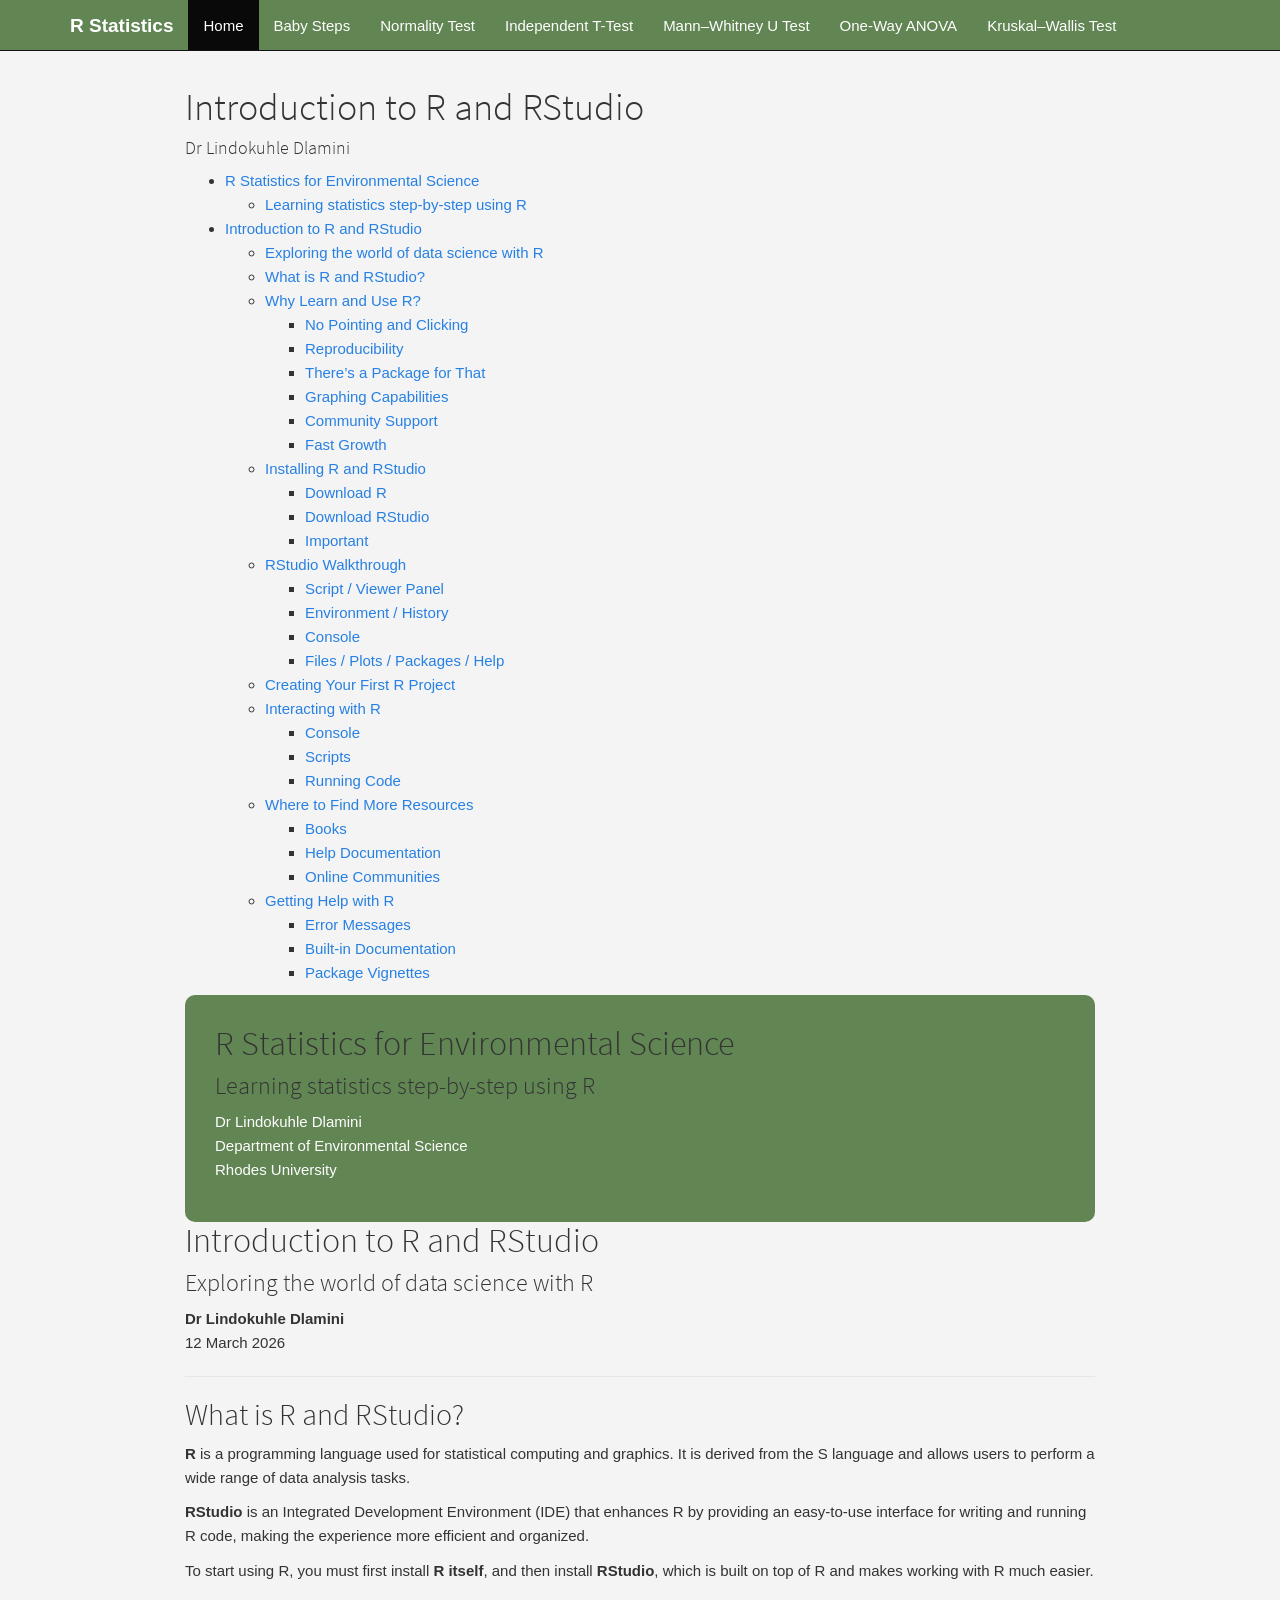
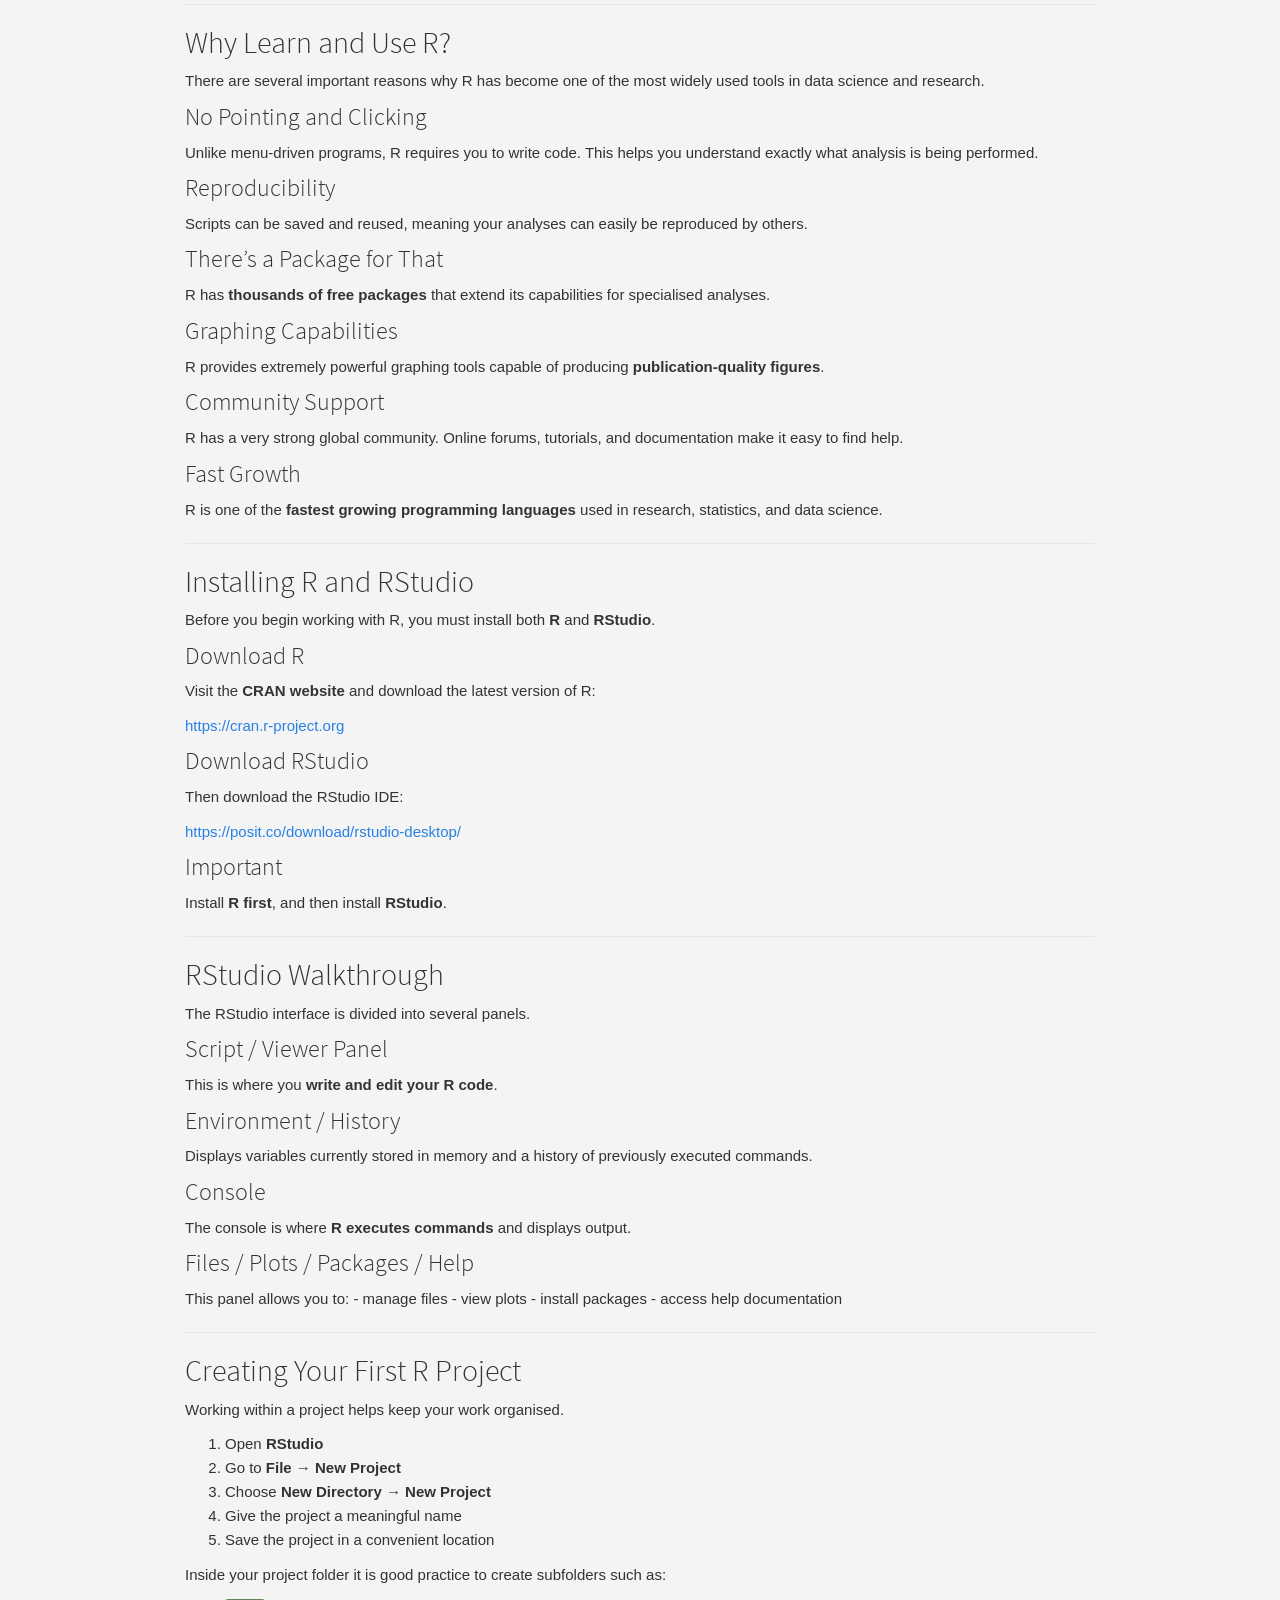
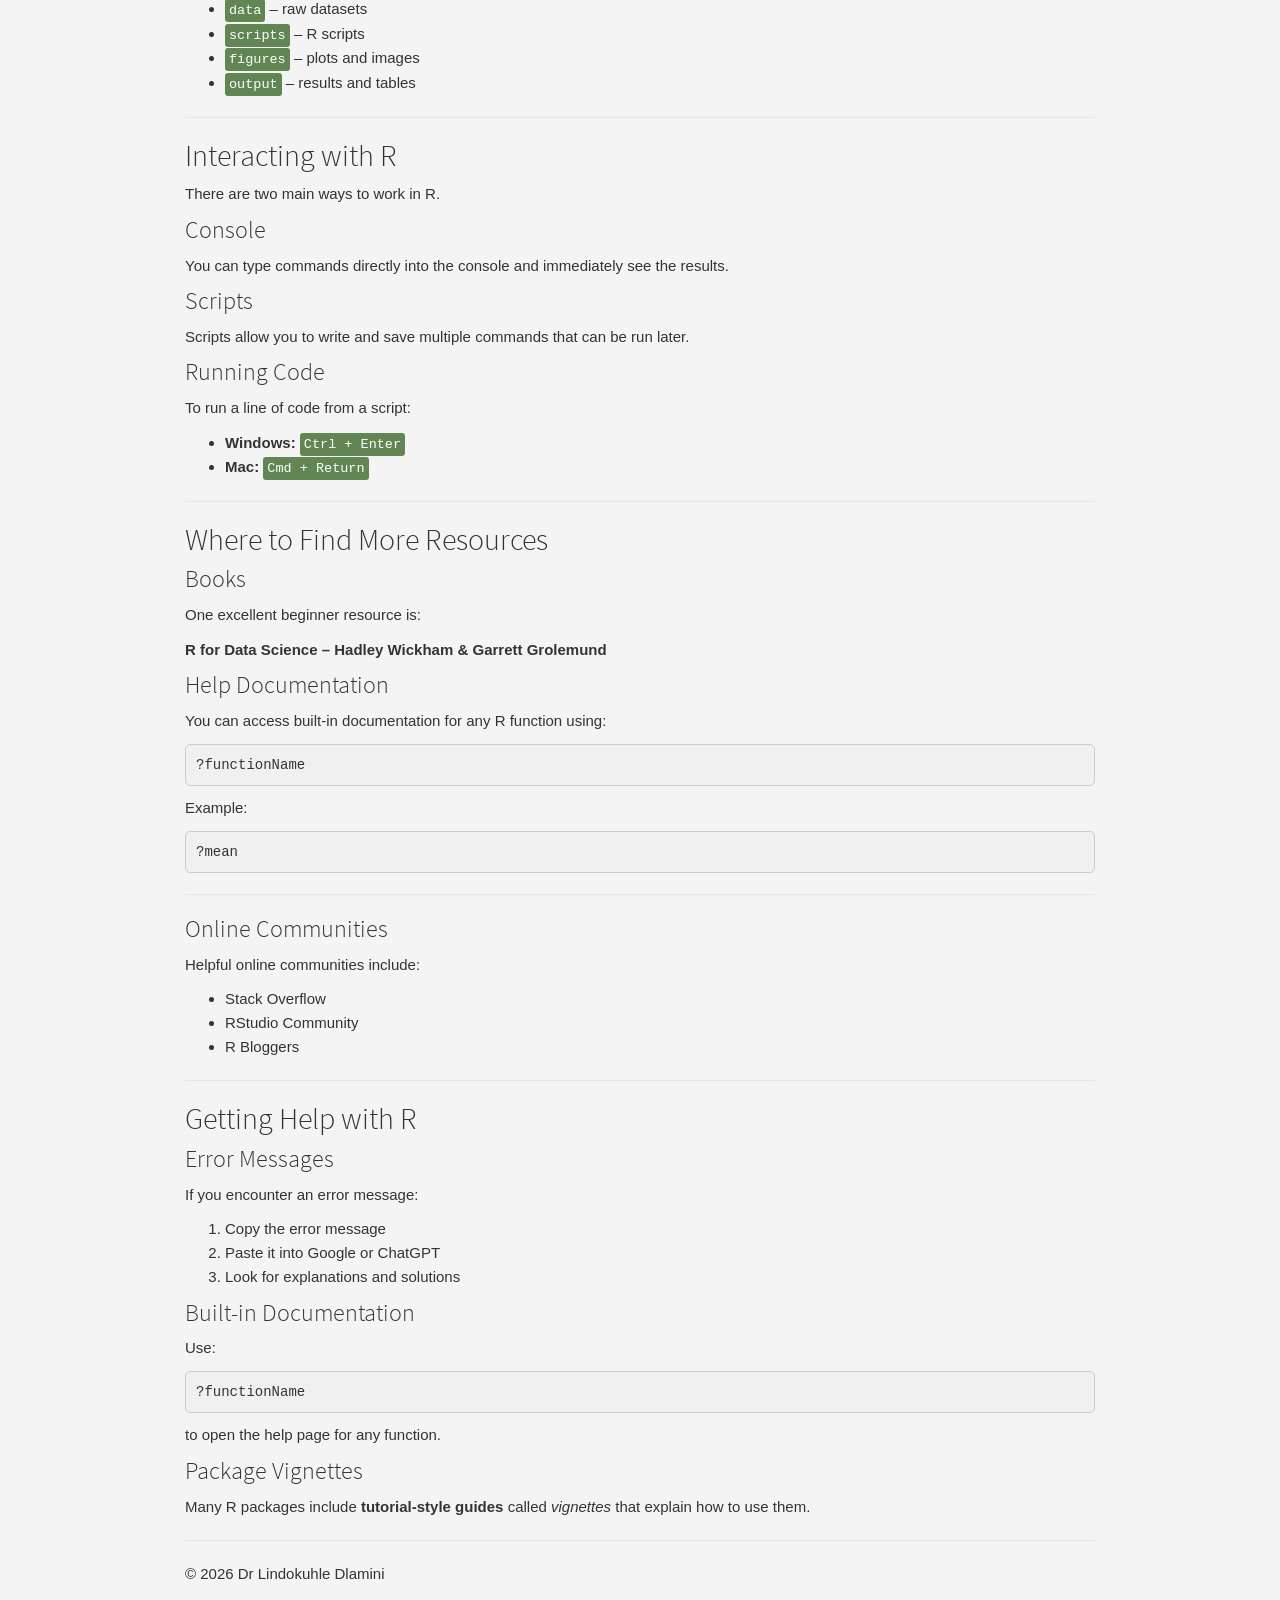
==== docs/index.html @ 1fba5ac8 "Initial website upload" ====
<!DOCTYPE html>

<html>

<head>

<meta charset="utf-8" />
<meta name="generator" content="pandoc" />
<meta http-equiv="X-UA-Compatible" content="IE=EDGE" />


<meta name="author" content="Dr Lindokuhle Dlamini" />


<title>Introduction to R and RStudio</title>

<script src="site_libs/header-attrs-2.29/header-attrs.js"></script>
<script src="site_libs/jquery-3.6.0/jquery-3.6.0.min.js"></script>
<meta name="viewport" content="width=device-width, initial-scale=1" />
<link href="site_libs/bootstrap-3.3.5/css/cosmo.min.css" rel="stylesheet" />
<script src="site_libs/bootstrap-3.3.5/js/bootstrap.min.js"></script>
<script src="site_libs/bootstrap-3.3.5/shim/html5shiv.min.js"></script>
<script src="site_libs/bootstrap-3.3.5/shim/respond.min.js"></script>
<style>h1 {font-size: 34px;}
       h1.title {font-size: 38px;}
       h2 {font-size: 30px;}
       h3 {font-size: 24px;}
       h4 {font-size: 18px;}
       h5 {font-size: 16px;}
       h6 {font-size: 12px;}
       code {color: inherit; background-color: rgba(0, 0, 0, 0.04);}
       pre:not([class]) { background-color: white }</style>
<script src="site_libs/navigation-1.1/tabsets.js"></script>
<link href="site_libs/highlightjs-9.12.0/default.css" rel="stylesheet" />
<script src="site_libs/highlightjs-9.12.0/highlight.js"></script>

<style type="text/css">
  code{white-space: pre-wrap;}
  span.smallcaps{font-variant: small-caps;}
  span.underline{text-decoration: underline;}
  div.column{display: inline-block; vertical-align: top; width: 50%;}
  div.hanging-indent{margin-left: 1.5em; text-indent: -1.5em;}
  ul.task-list{list-style: none;}
    </style>

<style type="text/css">code{white-space: pre;}</style>
<script type="text/javascript">
if (window.hljs) {
  hljs.configure({languages: []});
  hljs.initHighlightingOnLoad();
  if (document.readyState && document.readyState === "complete") {
    window.setTimeout(function() { hljs.initHighlighting(); }, 0);
  }
}
</script>






<link rel="stylesheet" href="style.css" type="text/css" />



<style type = "text/css">
.main-container {
  max-width: 940px;
  margin-left: auto;
  margin-right: auto;
}
img {
  max-width:100%;
}
.tabbed-pane {
  padding-top: 12px;
}
.html-widget {
  margin-bottom: 20px;
}
button.code-folding-btn:focus {
  outline: none;
}
summary {
  display: list-item;
}
details > summary > p:only-child {
  display: inline;
}
pre code {
  padding: 0;
}
</style>


<style type="text/css">
.dropdown-submenu {
  position: relative;
}
.dropdown-submenu>.dropdown-menu {
  top: 0;
  left: 100%;
  margin-top: -6px;
  margin-left: -1px;
  border-radius: 0 6px 6px 6px;
}
.dropdown-submenu:hover>.dropdown-menu {
  display: block;
}
.dropdown-submenu>a:after {
  display: block;
  content: " ";
  float: right;
  width: 0;
  height: 0;
  border-color: transparent;
  border-style: solid;
  border-width: 5px 0 5px 5px;
  border-left-color: #cccccc;
  margin-top: 5px;
  margin-right: -10px;
}
.dropdown-submenu:hover>a:after {
  border-left-color: #adb5bd;
}
.dropdown-submenu.pull-left {
  float: none;
}
.dropdown-submenu.pull-left>.dropdown-menu {
  left: -100%;
  margin-left: 10px;
  border-radius: 6px 0 6px 6px;
}
</style>

<script type="text/javascript">
// manage active state of menu based on current page
$(document).ready(function () {
  // active menu anchor
  href = window.location.pathname
  href = href.substr(href.lastIndexOf('/') + 1)
  if (href === "")
    href = "index.html";
  var menuAnchor = $('a[href="' + href + '"]');

  // mark the anchor link active (and if it's in a dropdown, also mark that active)
  var dropdown = menuAnchor.closest('li.dropdown');
  if (window.bootstrap) { // Bootstrap 4+
    menuAnchor.addClass('active');
    dropdown.find('> .dropdown-toggle').addClass('active');
  } else { // Bootstrap 3
    menuAnchor.parent().addClass('active');
    dropdown.addClass('active');
  }

  // Navbar adjustments
  var navHeight = $(".navbar").first().height() + 15;
  var style = document.createElement('style');
  var pt = "padding-top: " + navHeight + "px; ";
  var mt = "margin-top: -" + navHeight + "px; ";
  var css = "";
  // offset scroll position for anchor links (for fixed navbar)
  for (var i = 1; i <= 6; i++) {
    css += ".section h" + i + "{ " + pt + mt + "}\n";
  }
  style.innerHTML = "body {" + pt + "padding-bottom: 40px; }\n" + css;
  document.head.appendChild(style);
});
</script>

<!-- tabsets -->

<style type="text/css">
.tabset-dropdown > .nav-tabs {
  display: inline-table;
  max-height: 500px;
  min-height: 44px;
  overflow-y: auto;
  border: 1px solid #ddd;
  border-radius: 4px;
}

.tabset-dropdown > .nav-tabs > li.active:before, .tabset-dropdown > .nav-tabs.nav-tabs-open:before {
  content: "\e259";
  font-family: 'Glyphicons Halflings';
  display: inline-block;
  padding: 10px;
  border-right: 1px solid #ddd;
}

.tabset-dropdown > .nav-tabs.nav-tabs-open > li.active:before {
  content: "\e258";
  font-family: 'Glyphicons Halflings';
  border: none;
}

.tabset-dropdown > .nav-tabs > li.active {
  display: block;
}

.tabset-dropdown > .nav-tabs > li > a,
.tabset-dropdown > .nav-tabs > li > a:focus,
.tabset-dropdown > .nav-tabs > li > a:hover {
  border: none;
  display: inline-block;
  border-radius: 4px;
  background-color: transparent;
}

.tabset-dropdown > .nav-tabs.nav-tabs-open > li {
  display: block;
  float: none;
}

.tabset-dropdown > .nav-tabs > li {
  display: none;
}
</style>

<!-- code folding -->




</head>

<body>


<div class="container-fluid main-container">




<div class="navbar navbar-default  navbar-fixed-top" role="navigation">
  <div class="container">
    <div class="navbar-header">
      <button type="button" class="navbar-toggle collapsed" data-toggle="collapse" data-bs-toggle="collapse" data-target="#navbar" data-bs-target="#navbar">
        <span class="icon-bar"></span>
        <span class="icon-bar"></span>
        <span class="icon-bar"></span>
      </button>
      <a class="navbar-brand" href="index.html">R Statistics</a>
    </div>
    <div id="navbar" class="navbar-collapse collapse">
      <ul class="nav navbar-nav">
        <li>
  <a href="index.html">Home</a>
</li>
<li>
  <a href="baby-steps.html">Baby Steps</a>
</li>
<li>
  <a href="normality-test.html">Normality Test</a>
</li>
<li>
  <a href="independent-t-test.html">Independent T-Test</a>
</li>
<li>
  <a href="mann-whitney-u-test.html">Mann–Whitney U Test</a>
</li>
<li>
  <a href="one-way-anova.html">One-Way ANOVA</a>
</li>
<li>
  <a href="kruskal-wallis.html">Kruskal–Wallis Test</a>
</li>
      </ul>
      <ul class="nav navbar-nav navbar-right">
        
      </ul>
    </div><!--/.nav-collapse -->
  </div><!--/.container -->
</div><!--/.navbar -->

<div id="header">



<h1 class="title toc-ignore">Introduction to R and RStudio</h1>
<h4 class="author">Dr Lindokuhle Dlamini</h4>

</div>

<div id="TOC">
<ul>
<li><a href="#r-statistics-for-environmental-science"
id="toc-r-statistics-for-environmental-science">R Statistics for
Environmental Science</a>
<ul>
<li><a href="#learning-statistics-step-by-step-using-r"
id="toc-learning-statistics-step-by-step-using-r">Learning statistics
step-by-step using R</a></li>
</ul></li>
<li><a href="#introduction-to-r-and-rstudio"
id="toc-introduction-to-r-and-rstudio">Introduction to R and RStudio</a>
<ul>
<li><a href="#exploring-the-world-of-data-science-with-r"
id="toc-exploring-the-world-of-data-science-with-r">Exploring the world
of data science with R</a></li>
<li><a href="#what-is-r-and-rstudio" id="toc-what-is-r-and-rstudio">What
is R and RStudio?</a></li>
<li><a href="#why-learn-and-use-r" id="toc-why-learn-and-use-r">Why
Learn and Use R?</a>
<ul>
<li><a href="#no-pointing-and-clicking"
id="toc-no-pointing-and-clicking">No Pointing and Clicking</a></li>
<li><a href="#reproducibility"
id="toc-reproducibility">Reproducibility</a></li>
<li><a href="#theres-a-package-for-that"
id="toc-theres-a-package-for-that">There’s a Package for That</a></li>
<li><a href="#graphing-capabilities"
id="toc-graphing-capabilities">Graphing Capabilities</a></li>
<li><a href="#community-support" id="toc-community-support">Community
Support</a></li>
<li><a href="#fast-growth" id="toc-fast-growth">Fast Growth</a></li>
</ul></li>
<li><a href="#installing-r-and-rstudio"
id="toc-installing-r-and-rstudio">Installing R and RStudio</a>
<ul>
<li><a href="#download-r" id="toc-download-r">Download R</a></li>
<li><a href="#download-rstudio" id="toc-download-rstudio">Download
RStudio</a></li>
<li><a href="#important" id="toc-important">Important</a></li>
</ul></li>
<li><a href="#rstudio-walkthrough" id="toc-rstudio-walkthrough">RStudio
Walkthrough</a>
<ul>
<li><a href="#script-viewer-panel" id="toc-script-viewer-panel">Script /
Viewer Panel</a></li>
<li><a href="#environment-history"
id="toc-environment-history">Environment / History</a></li>
<li><a href="#console" id="toc-console">Console</a></li>
<li><a href="#files-plots-packages-help"
id="toc-files-plots-packages-help">Files / Plots / Packages /
Help</a></li>
</ul></li>
<li><a href="#creating-your-first-r-project"
id="toc-creating-your-first-r-project">Creating Your First R
Project</a></li>
<li><a href="#interacting-with-r"
id="toc-interacting-with-r">Interacting with R</a>
<ul>
<li><a href="#console-1" id="toc-console-1">Console</a></li>
<li><a href="#scripts" id="toc-scripts">Scripts</a></li>
<li><a href="#running-code" id="toc-running-code">Running Code</a></li>
</ul></li>
<li><a href="#where-to-find-more-resources"
id="toc-where-to-find-more-resources">Where to Find More Resources</a>
<ul>
<li><a href="#books" id="toc-books">Books</a></li>
<li><a href="#help-documentation" id="toc-help-documentation">Help
Documentation</a></li>
<li><a href="#online-communities" id="toc-online-communities">Online
Communities</a></li>
</ul></li>
<li><a href="#getting-help-with-r" id="toc-getting-help-with-r">Getting
Help with R</a>
<ul>
<li><a href="#error-messages" id="toc-error-messages">Error
Messages</a></li>
<li><a href="#built-in-documentation"
id="toc-built-in-documentation">Built-in Documentation</a></li>
<li><a href="#package-vignettes" id="toc-package-vignettes">Package
Vignettes</a></li>
</ul></li>
</ul></li>
</ul>
</div>

<div id="r-statistics-for-environmental-science" class="section level1"
style="background-color:#628554;padding:30px;border-radius:10px;color:white">
<h1>R Statistics for Environmental Science</h1>
<div id="learning-statistics-step-by-step-using-r"
class="section level3">
<h3>Learning statistics step-by-step using R</h3>
<p>Dr Lindokuhle Dlamini<br />
Department of Environmental Science<br />
Rhodes University</p>
</div>
</div>
<div id="introduction-to-r-and-rstudio" class="section level1">
<h1>Introduction to R and RStudio</h1>
<div id="exploring-the-world-of-data-science-with-r"
class="section level3">
<h3>Exploring the world of data science with R</h3>
<p><strong>Dr Lindokuhle Dlamini</strong><br />
12 March 2026</p>
<hr />
</div>
<div id="what-is-r-and-rstudio" class="section level2">
<h2>What is R and RStudio?</h2>
<p><strong>R</strong> is a programming language used for statistical
computing and graphics. It is derived from the S language and allows
users to perform a wide range of data analysis tasks.</p>
<p><strong>RStudio</strong> is an Integrated Development Environment
(IDE) that enhances R by providing an easy-to-use interface for writing
and running R code, making the experience more efficient and
organized.</p>
<p>To start using R, you must first install <strong>R itself</strong>,
and then install <strong>RStudio</strong>, which is built on top of R
and makes working with R much easier.</p>
<hr />
</div>
<div id="why-learn-and-use-r" class="section level2">
<h2>Why Learn and Use R?</h2>
<p>There are several important reasons why R has become one of the most
widely used tools in data science and research.</p>
<div id="no-pointing-and-clicking" class="section level3">
<h3>No Pointing and Clicking</h3>
<p>Unlike menu-driven programs, R requires you to write code. This helps
you understand exactly what analysis is being performed.</p>
</div>
<div id="reproducibility" class="section level3">
<h3>Reproducibility</h3>
<p>Scripts can be saved and reused, meaning your analyses can easily be
reproduced by others.</p>
</div>
<div id="theres-a-package-for-that" class="section level3">
<h3>There’s a Package for That</h3>
<p>R has <strong>thousands of free packages</strong> that extend its
capabilities for specialised analyses.</p>
</div>
<div id="graphing-capabilities" class="section level3">
<h3>Graphing Capabilities</h3>
<p>R provides extremely powerful graphing tools capable of producing
<strong>publication-quality figures</strong>.</p>
</div>
<div id="community-support" class="section level3">
<h3>Community Support</h3>
<p>R has a very strong global community. Online forums, tutorials, and
documentation make it easy to find help.</p>
</div>
<div id="fast-growth" class="section level3">
<h3>Fast Growth</h3>
<p>R is one of the <strong>fastest growing programming
languages</strong> used in research, statistics, and data science.</p>
<hr />
</div>
</div>
<div id="installing-r-and-rstudio" class="section level2">
<h2>Installing R and RStudio</h2>
<p>Before you begin working with R, you must install both
<strong>R</strong> and <strong>RStudio</strong>.</p>
<div id="download-r" class="section level3">
<h3>Download R</h3>
<p>Visit the <strong>CRAN website</strong> and download the latest
version of R:</p>
<p><a href="https://cran.r-project.org"
class="uri">https://cran.r-project.org</a></p>
</div>
<div id="download-rstudio" class="section level3">
<h3>Download RStudio</h3>
<p>Then download the RStudio IDE:</p>
<p><a href="https://posit.co/download/rstudio-desktop/"
class="uri">https://posit.co/download/rstudio-desktop/</a></p>
</div>
<div id="important" class="section level3">
<h3>Important</h3>
<p>Install <strong>R first</strong>, and then install
<strong>RStudio</strong>.</p>
<hr />
</div>
</div>
<div id="rstudio-walkthrough" class="section level2">
<h2>RStudio Walkthrough</h2>
<p>The RStudio interface is divided into several panels.</p>
<div id="script-viewer-panel" class="section level3">
<h3>Script / Viewer Panel</h3>
<p>This is where you <strong>write and edit your R code</strong>.</p>
</div>
<div id="environment-history" class="section level3">
<h3>Environment / History</h3>
<p>Displays variables currently stored in memory and a history of
previously executed commands.</p>
</div>
<div id="console" class="section level3">
<h3>Console</h3>
<p>The console is where <strong>R executes commands</strong> and
displays output.</p>
</div>
<div id="files-plots-packages-help" class="section level3">
<h3>Files / Plots / Packages / Help</h3>
<p>This panel allows you to: - manage files - view plots - install
packages - access help documentation</p>
<hr />
</div>
</div>
<div id="creating-your-first-r-project" class="section level2">
<h2>Creating Your First R Project</h2>
<p>Working within a project helps keep your work organised.</p>
<ol style="list-style-type: decimal">
<li>Open <strong>RStudio</strong></li>
<li>Go to <strong>File → New Project</strong></li>
<li>Choose <strong>New Directory → New Project</strong></li>
<li>Give the project a meaningful name</li>
<li>Save the project in a convenient location</li>
</ol>
<p>Inside your project folder it is good practice to create subfolders
such as:</p>
<ul>
<li><code>data</code> – raw datasets</li>
<li><code>scripts</code> – R scripts</li>
<li><code>figures</code> – plots and images</li>
<li><code>output</code> – results and tables</li>
</ul>
<hr />
</div>
<div id="interacting-with-r" class="section level2">
<h2>Interacting with R</h2>
<p>There are two main ways to work in R.</p>
<div id="console-1" class="section level3">
<h3>Console</h3>
<p>You can type commands directly into the console and immediately see
the results.</p>
</div>
<div id="scripts" class="section level3">
<h3>Scripts</h3>
<p>Scripts allow you to write and save multiple commands that can be run
later.</p>
</div>
<div id="running-code" class="section level3">
<h3>Running Code</h3>
<p>To run a line of code from a script:</p>
<ul>
<li><strong>Windows:</strong> <code>Ctrl + Enter</code></li>
<li><strong>Mac:</strong> <code>Cmd + Return</code></li>
</ul>
<hr />
</div>
</div>
<div id="where-to-find-more-resources" class="section level2">
<h2>Where to Find More Resources</h2>
<div id="books" class="section level3">
<h3>Books</h3>
<p>One excellent beginner resource is:</p>
<p><strong>R for Data Science – Hadley Wickham &amp; Garrett
Grolemund</strong></p>
</div>
<div id="help-documentation" class="section level3">
<h3>Help Documentation</h3>
<p>You can access built-in documentation for any R function using:</p>
<pre class="r"><code>?functionName</code></pre>
<p>Example:</p>
<pre class="r"><code>?mean</code></pre>
<hr />
</div>
<div id="online-communities" class="section level3">
<h3>Online Communities</h3>
<p>Helpful online communities include:</p>
<ul>
<li>Stack Overflow</li>
<li>RStudio Community</li>
<li>R Bloggers</li>
</ul>
<hr />
</div>
</div>
<div id="getting-help-with-r" class="section level2">
<h2>Getting Help with R</h2>
<div id="error-messages" class="section level3">
<h3>Error Messages</h3>
<p>If you encounter an error message:</p>
<ol style="list-style-type: decimal">
<li>Copy the error message</li>
<li>Paste it into Google or ChatGPT</li>
<li>Look for explanations and solutions</li>
</ol>
</div>
<div id="built-in-documentation" class="section level3">
<h3>Built-in Documentation</h3>
<p>Use:</p>
<pre class="r"><code>?functionName</code></pre>
<p>to open the help page for any function.</p>
</div>
<div id="package-vignettes" class="section level3">
<h3>Package Vignettes</h3>
<p>Many R packages include <strong>tutorial-style guides</strong> called
<em>vignettes</em> that explain how to use them.</p>
<hr />
<p>© 2026 Dr Lindokuhle Dlamini</p>
</div>
</div>
</div>




</div>

<script>

// add bootstrap table styles to pandoc tables
function bootstrapStylePandocTables() {
  $('tr.odd').parent('tbody').parent('table').addClass('table table-condensed');
}
$(document).ready(function () {
  bootstrapStylePandocTables();
});


</script>

<!-- tabsets -->

<script>
$(document).ready(function () {
  window.buildTabsets("TOC");
});

$(document).ready(function () {
  $('.tabset-dropdown > .nav-tabs > li').click(function () {
    $(this).parent().toggleClass('nav-tabs-open');
  });
});
</script>

<!-- code folding -->


<!-- dynamically load mathjax for compatibility with self-contained -->
<script>
  (function () {
    var script = document.createElement("script");
    script.type = "text/javascript";
    script.src  = "https://mathjax.rstudio.com/latest/MathJax.js?config=TeX-AMS-MML_HTMLorMML";
    document.getElementsByTagName("head")[0].appendChild(script);
  })();
</script>

</body>
</html>
---- docs/site_libs/bootstrap-3.3.5/css/cosmo.min.css ----
@font-face {
  font-family: 'Source Sans Pro';
  font-style: normal;
  font-weight: 300;
  src: url(fonts/SourceSansProLight.ttf) format('truetype');
}
@font-face {
  font-family: 'Source Sans Pro';
  font-style: normal;
  font-weight: 400;
  src: url(fonts/SourceSansPro.ttf) format('truetype');
}
@font-face {
  font-family: 'Source Sans Pro';
  font-style: normal;
  font-weight: 700;
  src: url(fonts/SourceSansProBold.ttf) format('truetype');
}

/*!
 * bootswatch v3.3.6
 * Homepage: http://bootswatch.com
 * Copyright 2012-2015 Thomas Park
 * Licensed under MIT
 * Based on Bootstrap
*//*!
 * Bootstrap v3.3.6 (http://getbootstrap.com)
 * Copyright 2011-2015 Twitter, Inc.
 * Licensed under MIT (https://github.com/twbs/bootstrap/blob/master/LICENSE)
 *//*! normalize.css v3.0.3 | MIT License | github.com/necolas/normalize.css */html{font-family:sans-serif;-ms-text-size-adjust:100%;-webkit-text-size-adjust:100%}body{margin:0}article,aside,details,figcaption,figure,footer,header,hgroup,main,menu,nav,section,summary{display:block}audio,canvas,progress,video{display:inline-block;vertical-align:baseline}audio:not([controls]){display:none;height:0}[hidden],template{display:none}a{background-color:transparent}a:active,a:hover{outline:0}abbr[title]{border-bottom:1px dotted}b,strong{font-weight:bold}dfn{font-style:italic}h1{font-size:2em;margin:0.67em 0}mark{background:#ff0;color:#000}small{font-size:80%}sub,sup{font-size:75%;line-height:0;position:relative;vertical-align:baseline}sup{top:-0.5em}sub{bottom:-0.25em}img{border:0}svg:not(:root){overflow:hidden}figure{margin:1em 40px}hr{-webkit-box-sizing:content-box;-moz-box-sizing:content-box;box-sizing:content-box;height:0}pre{overflow:auto}code,kbd,pre,samp{font-family:monospace, monospace;font-size:1em}button,input,optgroup,select,textarea{color:inherit;font:inherit;margin:0}button{overflow:visible}button,select{text-transform:none}button,html input[type="button"],input[type="reset"],input[type="submit"]{-webkit-appearance:button;cursor:pointer}button[disabled],html input[disabled]{cursor:default}button::-moz-focus-inner,input::-moz-focus-inner{border:0;padding:0}input{line-height:normal}input[type="checkbox"],input[type="radio"]{-webkit-box-sizing:border-box;-moz-box-sizing:border-box;box-sizing:border-box;padding:0}input[type="number"]::-webkit-inner-spin-button,input[type="number"]::-webkit-outer-spin-button{height:auto}input[type="search"]{-webkit-appearance:textfield;-webkit-box-sizing:content-box;-moz-box-sizing:content-box;box-sizing:content-box}input[type="search"]::-webkit-search-cancel-button,input[type="search"]::-webkit-search-decoration{-webkit-appearance:none}fieldset{border:1px solid #c0c0c0;margin:0 2px;padding:0.35em 0.625em 0.75em}legend{border:0;padding:0}textarea{overflow:auto}optgroup{font-weight:bold}table{border-collapse:collapse;border-spacing:0}td,th{padding:0}/*! Source: https://github.com/h5bp/html5-boilerplate/blob/master/src/css/main.css */@media print{*,*:before,*:after{background:transparent !important;color:#000 !important;-webkit-box-shadow:none !important;box-shadow:none !important;text-shadow:none !important}a,a:visited{text-decoration:underline}a[href]:after{content:" (" attr(href) ")"}abbr[title]:after{content:" (" attr(title) ")"}a[href^="#"]:after,a[href^="javascript:"]:after{content:""}pre,blockquote{border:1px solid #999;page-break-inside:avoid}thead{display:table-header-group}tr,img{page-break-inside:avoid}img{max-width:100% !important}p,h2,h3{orphans:3;widows:3}h2,h3{page-break-after:avoid}.navbar{display:none}.btn>.caret,.dropup>.btn>.caret{border-top-color:#000 !important}.label{border:1px solid #000}.table{border-collapse:collapse !important}.table td,.table th{background-color:#fff !important}.table-bordered th,.table-bordered td{border:1px solid #ddd !important}}@font-face{font-family:'Glyphicons Halflings';src:url('../fonts/glyphicons-halflings-regular.eot');src:url('../fonts/glyphicons-halflings-regular.eot?#iefix') format('embedded-opentype'),url('../fonts/glyphicons-halflings-regular.woff') format('woff'),url('../fonts/glyphicons-halflings-regular.ttf') format('truetype'),url('../fonts/glyphicons-halflings-regular.svg#glyphicons_halflingsregular') format('svg')}.glyphicon{position:relative;top:1px;display:inline-block;font-family:'Glyphicons Halflings';font-style:normal;font-weight:normal;line-height:1;-webkit-font-smoothing:antialiased;-moz-osx-font-smoothing:grayscale}.glyphicon-asterisk:before{content:"\002a"}.glyphicon-plus:before{content:"\002b"}.glyphicon-euro:before,.glyphicon-eur:before{content:"\20ac"}.glyphicon-minus:before{content:"\2212"}.glyphicon-cloud:before{content:"\2601"}.glyphicon-envelope:before{content:"\2709"}.glyphicon-pencil:before{content:"\270f"}.glyphicon-glass:before{content:"\e001"}.glyphicon-music:before{content:"\e002"}.glyphicon-search:before{content:"\e003"}.glyphicon-heart:before{content:"\e005"}.glyphicon-star:before{content:"\e006"}.glyphicon-star-empty:before{content:"\e007"}.glyphicon-user:before{content:"\e008"}.glyphicon-film:before{content:"\e009"}.glyphicon-th-large:before{content:"\e010"}.glyphicon-th:before{content:"\e011"}.glyphicon-th-list:before{content:"\e012"}.glyphicon-ok:before{content:"\e013"}.glyphicon-remove:before{content:"\e014"}.glyphicon-zoom-in:before{content:"\e015"}.glyphicon-zoom-out:before{content:"\e016"}.glyphicon-off:before{content:"\e017"}.glyphicon-signal:before{content:"\e018"}.glyphicon-cog:before{content:"\e019"}.glyphicon-trash:before{content:"\e020"}.glyphicon-home:before{content:"\e021"}.glyphicon-file:before{content:"\e022"}.glyphicon-time:before{content:"\e023"}.glyphicon-road:before{content:"\e024"}.glyphicon-download-alt:before{content:"\e025"}.glyphicon-download:before{content:"\e026"}.glyphicon-upload:before{content:"\e027"}.glyphicon-inbox:before{content:"\e028"}.glyphicon-play-circle:before{content:"\e029"}.glyphicon-repeat:before{content:"\e030"}.glyphicon-refresh:before{content:"\e031"}.glyphicon-list-alt:before{content:"\e032"}.glyphicon-lock:before{content:"\e033"}.glyphicon-flag:before{content:"\e034"}.glyphicon-headphones:before{content:"\e035"}.glyphicon-volume-off:before{content:"\e036"}.glyphicon-volume-down:before{content:"\e037"}.glyphicon-volume-up:before{content:"\e038"}.glyphicon-qrcode:before{content:"\e039"}.glyphicon-barcode:before{content:"\e040"}.glyphicon-tag:before{content:"\e041"}.glyphicon-tags:before{content:"\e042"}.glyphicon-book:before{content:"\e043"}.glyphicon-bookmark:before{content:"\e044"}.glyphicon-print:before{content:"\e045"}.glyphicon-camera:before{content:"\e046"}.glyphicon-font:before{content:"\e047"}.glyphicon-bold:before{content:"\e048"}.glyphicon-italic:before{content:"\e049"}.glyphicon-text-height:before{content:"\e050"}.glyphicon-text-width:before{content:"\e051"}.glyphicon-align-left:before{content:"\e052"}.glyphicon-align-center:before{content:"\e053"}.glyphicon-align-right:before{content:"\e054"}.glyphicon-align-justify:before{content:"\e055"}.glyphicon-list:before{content:"\e056"}.glyphicon-indent-left:before{content:"\e057"}.glyphicon-indent-right:before{content:"\e058"}.glyphicon-facetime-video:before{content:"\e059"}.glyphicon-picture:before{content:"\e060"}.glyphicon-map-marker:before{content:"\e062"}.glyphicon-adjust:before{content:"\e063"}.glyphicon-tint:before{content:"\e064"}.glyphicon-edit:before{content:"\e065"}.glyphicon-share:before{content:"\e066"}.glyphicon-check:before{content:"\e067"}.glyphicon-move:before{content:"\e068"}.glyphicon-step-backward:before{content:"\e069"}.glyphicon-fast-backward:before{content:"\e070"}.glyphicon-backward:before{content:"\e071"}.glyphicon-play:before{content:"\e072"}.glyphicon-pause:before{content:"\e073"}.glyphicon-stop:before{content:"\e074"}.glyphicon-forward:before{content:"\e075"}.glyphicon-fast-forward:before{content:"\e076"}.glyphicon-step-forward:before{content:"\e077"}.glyphicon-eject:before{content:"\e078"}.glyphicon-chevron-left:before{content:"\e079"}.glyphicon-chevron-right:before{content:"\e080"}.glyphicon-plus-sign:before{content:"\e081"}.glyphicon-minus-sign:before{content:"\e082"}.glyphicon-remove-sign:before{content:"\e083"}.glyphicon-ok-sign:before{content:"\e084"}.glyphicon-question-sign:before{content:"\e085"}.glyphicon-info-sign:before{content:"\e086"}.glyphicon-screenshot:before{content:"\e087"}.glyphicon-remove-circle:before{content:"\e088"}.glyphicon-ok-circle:before{content:"\e089"}.glyphicon-ban-circle:before{content:"\e090"}.glyphicon-arrow-left:before{content:"\e091"}.glyphicon-arrow-right:before{content:"\e092"}.glyphicon-arrow-up:before{content:"\e093"}.glyphicon-arrow-down:before{content:"\e094"}.glyphicon-share-alt:before{content:"\e095"}.glyphicon-resize-full:before{content:"\e096"}.glyphicon-resize-small:before{content:"\e097"}.glyphicon-exclamation-sign:before{content:"\e101"}.glyphicon-gift:before{content:"\e102"}.glyphicon-leaf:before{content:"\e103"}.glyphicon-fire:before{content:"\e104"}.glyphicon-eye-open:before{content:"\e105"}.glyphicon-eye-close:before{content:"\e106"}.glyphicon-warning-sign:before{content:"\e107"}.glyphicon-plane:before{content:"\e108"}.glyphicon-calendar:before{content:"\e109"}.glyphicon-random:before{content:"\e110"}.glyphicon-comment:before{content:"\e111"}.glyphicon-magnet:before{content:"\e112"}.glyphicon-chevron-up:before{content:"\e113"}.glyphicon-chevron-down:before{content:"\e114"}.glyphicon-retweet:before{content:"\e115"}.glyphicon-shopping-cart:before{content:"\e116"}.glyphicon-folder-close:before{content:"\e117"}.glyphicon-folder-open:before{content:"\e118"}.glyphicon-resize-vertical:before{content:"\e119"}.glyphicon-resize-horizontal:before{content:"\e120"}.glyphicon-hdd:before{content:"\e121"}.glyphicon-bullhorn:before{content:"\e122"}.glyphicon-bell:before{content:"\e123"}.glyphicon-certificate:before{content:"\e124"}.glyphicon-thumbs-up:before{content:"\e125"}.glyphicon-thumbs-down:before{content:"\e126"}.glyphicon-hand-right:before{content:"\e127"}.glyphicon-hand-left:before{content:"\e128"}.glyphicon-hand-up:before{content:"\e129"}.glyphicon-hand-down:before{content:"\e130"}.glyphicon-circle-arrow-right:before{content:"\e131"}.glyphicon-circle-arrow-left:before{content:"\e132"}.glyphicon-circle-arrow-up:before{content:"\e133"}.glyphicon-circle-arrow-down:before{content:"\e134"}.glyphicon-globe:before{content:"\e135"}.glyphicon-wrench:before{content:"\e136"}.glyphicon-tasks:before{content:"\e137"}.glyphicon-filter:before{content:"\e138"}.glyphicon-briefcase:before{content:"\e139"}.glyphicon-fullscreen:before{content:"\e140"}.glyphicon-dashboard:before{content:"\e141"}.glyphicon-paperclip:before{content:"\e142"}.glyphicon-heart-empty:before{content:"\e143"}.glyphicon-link:before{content:"\e144"}.glyphicon-phone:before{content:"\e145"}.glyphicon-pushpin:before{content:"\e146"}.glyphicon-usd:before{content:"\e148"}.glyphicon-gbp:before{content:"\e149"}.glyphicon-sort:before{content:"\e150"}.glyphicon-sort-by-alphabet:before{content:"\e151"}.glyphicon-sort-by-alphabet-alt:before{content:"\e152"}.glyphicon-sort-by-order:before{content:"\e153"}.glyphicon-sort-by-order-alt:before{content:"\e154"}.glyphicon-sort-by-attributes:before{content:"\e155"}.glyphicon-sort-by-attributes-alt:before{content:"\e156"}.glyphicon-unchecked:before{content:"\e157"}.glyphicon-expand:before{content:"\e158"}.glyphicon-collapse-down:before{content:"\e159"}.glyphicon-collapse-up:before{content:"\e160"}.glyphicon-log-in:before{content:"\e161"}.glyphicon-flash:before{content:"\e162"}.glyphicon-log-out:before{content:"\e163"}.glyphicon-new-window:before{content:"\e164"}.glyphicon-record:before{content:"\e165"}.glyphicon-save:before{content:"\e166"}.glyphicon-open:before{content:"\e167"}.glyphicon-saved:before{content:"\e168"}.glyphicon-import:before{content:"\e169"}.glyphicon-export:before{content:"\e170"}.glyphicon-send:before{content:"\e171"}.glyphicon-floppy-disk:before{content:"\e172"}.glyphicon-floppy-saved:before{content:"\e173"}.glyphicon-floppy-remove:before{content:"\e174"}.glyphicon-floppy-save:before{content:"\e175"}.glyphicon-floppy-open:before{content:"\e176"}.glyphicon-credit-card:before{content:"\e177"}.glyphicon-transfer:before{content:"\e178"}.glyphicon-cutlery:before{content:"\e179"}.glyphicon-header:before{content:"\e180"}.glyphicon-compressed:before{content:"\e181"}.glyphicon-earphone:before{content:"\e182"}.glyphicon-phone-alt:before{content:"\e183"}.glyphicon-tower:before{content:"\e184"}.glyphicon-stats:before{content:"\e185"}.glyphicon-sd-video:before{content:"\e186"}.glyphicon-hd-video:before{content:"\e187"}.glyphicon-subtitles:before{content:"\e188"}.glyphicon-sound-stereo:before{content:"\e189"}.glyphicon-sound-dolby:before{content:"\e190"}.glyphicon-sound-5-1:before{content:"\e191"}.glyphicon-sound-6-1:before{content:"\e192"}.glyphicon-sound-7-1:before{content:"\e193"}.glyphicon-copyright-mark:before{content:"\e194"}.glyphicon-registration-mark:before{content:"\e195"}.glyphicon-cloud-download:before{content:"\e197"}.glyphicon-cloud-upload:before{content:"\e198"}.glyphicon-tree-conifer:before{content:"\e199"}.glyphicon-tree-deciduous:before{content:"\e200"}.glyphicon-cd:before{content:"\e201"}.glyphicon-save-file:before{content:"\e202"}.glyphicon-open-file:before{content:"\e203"}.glyphicon-level-up:before{content:"\e204"}.glyphicon-copy:before{content:"\e205"}.glyphicon-paste:before{content:"\e206"}.glyphicon-alert:before{content:"\e209"}.glyphicon-equalizer:before{content:"\e210"}.glyphicon-king:before{content:"\e211"}.glyphicon-queen:before{content:"\e212"}.glyphicon-pawn:before{content:"\e213"}.glyphicon-bishop:before{content:"\e214"}.glyphicon-knight:before{content:"\e215"}.glyphicon-baby-formula:before{content:"\e216"}.glyphicon-tent:before{content:"\26fa"}.glyphicon-blackboard:before{content:"\e218"}.glyphicon-bed:before{content:"\e219"}.glyphicon-apple:before{content:"\f8ff"}.glyphicon-erase:before{content:"\e221"}.glyphicon-hourglass:before{content:"\231b"}.glyphicon-lamp:before{content:"\e223"}.glyphicon-duplicate:before{content:"\e224"}.glyphicon-piggy-bank:before{content:"\e225"}.glyphicon-scissors:before{content:"\e226"}.glyphicon-bitcoin:before{content:"\e227"}.glyphicon-btc:before{content:"\e227"}.glyphicon-xbt:before{content:"\e227"}.glyphicon-yen:before{content:"\00a5"}.glyphicon-jpy:before{content:"\00a5"}.glyphicon-ruble:before{content:"\20bd"}.glyphicon-rub:before{content:"\20bd"}.glyphicon-scale:before{content:"\e230"}.glyphicon-ice-lolly:before{content:"\e231"}.glyphicon-ice-lolly-tasted:before{content:"\e232"}.glyphicon-education:before{content:"\e233"}.glyphicon-option-horizontal:before{content:"\e234"}.glyphicon-option-vertical:before{content:"\e235"}.glyphicon-menu-hamburger:before{content:"\e236"}.glyphicon-modal-window:before{content:"\e237"}.glyphicon-oil:before{content:"\e238"}.glyphicon-grain:before{content:"\e239"}.glyphicon-sunglasses:before{content:"\e240"}.glyphicon-text-size:before{content:"\e241"}.glyphicon-text-color:before{content:"\e242"}.glyphicon-text-background:before{content:"\e243"}.glyphicon-object-align-top:before{content:"\e244"}.glyphicon-object-align-bottom:before{content:"\e245"}.glyphicon-object-align-horizontal:before{content:"\e246"}.glyphicon-object-align-left:before{content:"\e247"}.glyphicon-object-align-vertical:before{content:"\e248"}.glyphicon-object-align-right:before{content:"\e249"}.glyphicon-triangle-right:before{content:"\e250"}.glyphicon-triangle-left:before{content:"\e251"}.glyphicon-triangle-bottom:before{content:"\e252"}.glyphicon-triangle-top:before{content:"\e253"}.glyphicon-console:before{content:"\e254"}.glyphicon-superscript:before{content:"\e255"}.glyphicon-subscript:before{content:"\e256"}.glyphicon-menu-left:before{content:"\e257"}.glyphicon-menu-right:before{content:"\e258"}.glyphicon-menu-down:before{content:"\e259"}.glyphicon-menu-up:before{content:"\e260"}*{-webkit-box-sizing:border-box;-moz-box-sizing:border-box;box-sizing:border-box}*:before,*:after{-webkit-box-sizing:border-box;-moz-box-sizing:border-box;box-sizing:border-box}html{font-size:10px;-webkit-tap-highlight-color:rgba(0,0,0,0)}body{font-family:"Source Sans Pro",Calibri,Candara,Arial,sans-serif;font-size:15px;line-height:1.42857143;color:#333333;background-color:#ffffff}input,button,select,textarea{font-family:inherit;font-size:inherit;line-height:inherit}a{color:#2780e3;text-decoration:none}a:hover,a:focus{color:#165ba8;text-decoration:underline}a:focus{outline:thin dotted;outline:5px auto -webkit-focus-ring-color;outline-offset:-2px}figure{margin:0}img{vertical-align:middle}.img-responsive,.thumbnail>img,.thumbnail a>img,.carousel-inner>.item>img,.carousel-inner>.item>a>img{display:block;max-width:100%;height:auto}.img-rounded{border-radius:0}.img-thumbnail{padding:4px;line-height:1.42857143;background-color:#ffffff;border:1px solid #dddddd;border-radius:0;-webkit-transition:all .2s ease-in-out;-o-transition:all .2s ease-in-out;transition:all .2s ease-in-out;display:inline-block;max-width:100%;height:auto}.img-circle{border-radius:50%}hr{margin-top:21px;margin-bottom:21px;border:0;border-top:1px solid #e6e6e6}.sr-only{position:absolute;width:1px;height:1px;margin:-1px;padding:0;overflow:hidden;clip:rect(0, 0, 0, 0);border:0}.sr-only-focusable:active,.sr-only-focusable:focus{position:static;width:auto;height:auto;margin:0;overflow:visible;clip:auto}[role="button"]{cursor:pointer}h1,h2,h3,h4,h5,h6,.h1,.h2,.h3,.h4,.h5,.h6{font-family:"Source Sans Pro",Calibri,Candara,Arial,sans-serif;font-weight:300;line-height:1.1;color:inherit}h1 small,h2 small,h3 small,h4 small,h5 small,h6 small,.h1 small,.h2 small,.h3 small,.h4 small,.h5 small,.h6 small,h1 .small,h2 .small,h3 .small,h4 .small,h5 .small,h6 .small,.h1 .small,.h2 .small,.h3 .small,.h4 .small,.h5 .small,.h6 .small{font-weight:normal;line-height:1;color:#999999}h1,.h1,h2,.h2,h3,.h3{margin-top:21px;margin-bottom:10.5px}h1 small,.h1 small,h2 small,.h2 small,h3 small,.h3 small,h1 .small,.h1 .small,h2 .small,.h2 .small,h3 .small,.h3 .small{font-size:65%}h4,.h4,h5,.h5,h6,.h6{margin-top:10.5px;margin-bottom:10.5px}h4 small,.h4 small,h5 small,.h5 small,h6 small,.h6 small,h4 .small,.h4 .small,h5 .small,.h5 .small,h6 .small,.h6 .small{font-size:75%}h1,.h1{font-size:39px}h2,.h2{font-size:32px}h3,.h3{font-size:26px}h4,.h4{font-size:19px}h5,.h5{font-size:15px}h6,.h6{font-size:13px}p{margin:0 0 10.5px}.lead{margin-bottom:21px;font-size:17px;font-weight:300;line-height:1.4}@media (min-width:768px){.lead{font-size:22.5px}}small,.small{font-size:86%}mark,.mark{background-color:#ff7518;padding:.2em}.text-left{text-align:left}.text-right{text-align:right}.text-center{text-align:center}.text-justify{text-align:justify}.text-nowrap{white-space:nowrap}.text-lowercase{text-transform:lowercase}.text-uppercase{text-transform:uppercase}.text-capitalize{text-transform:capitalize}.text-muted{color:#999999}.text-primary{color:#2780e3}a.text-primary:hover,a.text-primary:focus{color:#1967be}.text-success{color:#ffffff}a.text-success:hover,a.text-success:focus{color:#e6e6e6}.text-info{color:#ffffff}a.text-info:hover,a.text-info:focus{color:#e6e6e6}.text-warning{color:#ffffff}a.text-warning:hover,a.text-warning:focus{color:#e6e6e6}.text-danger{color:#ffffff}a.text-danger:hover,a.text-danger:focus{color:#e6e6e6}.bg-primary{color:#fff;background-color:#2780e3}a.bg-primary:hover,a.bg-primary:focus{background-color:#1967be}.bg-success{background-color:#3fb618}a.bg-success:hover,a.bg-success:focus{background-color:#2f8912}.bg-info{background-color:#9954bb}a.bg-info:hover,a.bg-info:focus{background-color:#7e3f9d}.bg-warning{background-color:#ff7518}a.bg-warning:hover,a.bg-warning:focus{background-color:#e45c00}.bg-danger{background-color:#ff0039}a.bg-danger:hover,a.bg-danger:focus{background-color:#cc002e}.page-header{padding-bottom:9.5px;margin:42px 0 21px;border-bottom:1px solid #e6e6e6}ul,ol{margin-top:0;margin-bottom:10.5px}ul ul,ol ul,ul ol,ol ol{margin-bottom:0}.list-unstyled{padding-left:0;list-style:none}.list-inline{padding-left:0;list-style:none;margin-left:-5px}.list-inline>li{display:inline-block;padding-left:5px;padding-right:5px}dl{margin-top:0;margin-bottom:21px}dt,dd{line-height:1.42857143}dt{font-weight:bold}dd{margin-left:0}@media (min-width:768px){.dl-horizontal dt{float:left;width:160px;clear:left;text-align:right;overflow:hidden;text-overflow:ellipsis;white-space:nowrap}.dl-horizontal dd{margin-left:180px}}abbr[title],abbr[data-original-title]{cursor:help;border-bottom:1px dotted #999999}.initialism{font-size:90%;text-transform:uppercase}blockquote{padding:10.5px 21px;margin:0 0 21px;font-size:18.75px;border-left:5px solid #e6e6e6}blockquote p:last-child,blockquote ul:last-child,blockquote ol:last-child{margin-bottom:0}blockquote footer,blockquote small,blockquote .small{display:block;font-size:80%;line-height:1.42857143;color:#999999}blockquote footer:before,blockquote small:before,blockquote .small:before{content:'\2014 \00A0'}.blockquote-reverse,blockquote.pull-right{padding-right:15px;padding-left:0;border-right:5px solid #e6e6e6;border-left:0;text-align:right}.blockquote-reverse footer:before,blockquote.pull-right footer:before,.blockquote-reverse small:before,blockquote.pull-right small:before,.blockquote-reverse .small:before,blockquote.pull-right .small:before{content:''}.blockquote-reverse footer:after,blockquote.pull-right footer:after,.blockquote-reverse small:after,blockquote.pull-right small:after,.blockquote-reverse .small:after,blockquote.pull-right .small:after{content:'\00A0 \2014'}address{margin-bottom:21px;font-style:normal;line-height:1.42857143}code,kbd,pre,samp{font-family:monospace}code{padding:2px 4px;font-size:90%;color:#c7254e;background-color:#f9f2f4;border-radius:0}kbd{padding:2px 4px;font-size:90%;color:#ffffff;background-color:#333333;border-radius:0;-webkit-box-shadow:inset 0 -1px 0 rgba(0,0,0,0.25);box-shadow:inset 0 -1px 0 rgba(0,0,0,0.25)}kbd kbd{padding:0;font-size:100%;font-weight:bold;-webkit-box-shadow:none;box-shadow:none}pre{display:block;padding:10px;margin:0 0 10.5px;font-size:14px;line-height:1.42857143;word-break:break-all;word-wrap:break-word;color:#333333;background-color:#f5f5f5;border:1px solid #cccccc;border-radius:0}pre code{padding:0;font-size:inherit;color:inherit;white-space:pre-wrap;background-color:transparent;border-radius:0}.pre-scrollable{max-height:340px;overflow-y:scroll}.container{margin-right:auto;margin-left:auto;padding-left:15px;padding-right:15px}@media (min-width:768px){.container{width:750px}}@media (min-width:992px){.container{width:970px}}@media (min-width:1200px){.container{width:1170px}}.container-fluid{margin-right:auto;margin-left:auto;padding-left:15px;padding-right:15px}.row{margin-left:-15px;margin-right:-15px}.col-xs-1,.col-sm-1,.col-md-1,.col-lg-1,.col-xs-2,.col-sm-2,.col-md-2,.col-lg-2,.col-xs-3,.col-sm-3,.col-md-3,.col-lg-3,.col-xs-4,.col-sm-4,.col-md-4,.col-lg-4,.col-xs-5,.col-sm-5,.col-md-5,.col-lg-5,.col-xs-6,.col-sm-6,.col-md-6,.col-lg-6,.col-xs-7,.col-sm-7,.col-md-7,.col-lg-7,.col-xs-8,.col-sm-8,.col-md-8,.col-lg-8,.col-xs-9,.col-sm-9,.col-md-9,.col-lg-9,.col-xs-10,.col-sm-10,.col-md-10,.col-lg-10,.col-xs-11,.col-sm-11,.col-md-11,.col-lg-11,.col-xs-12,.col-sm-12,.col-md-12,.col-lg-12{position:relative;min-height:1px;padding-left:15px;padding-right:15px}.col-xs-1,.col-xs-2,.col-xs-3,.col-xs-4,.col-xs-5,.col-xs-6,.col-xs-7,.col-xs-8,.col-xs-9,.col-xs-10,.col-xs-11,.col-xs-12{float:left}.col-xs-12{width:100%}.col-xs-11{width:91.66666667%}.col-xs-10{width:83.33333333%}.col-xs-9{width:75%}.col-xs-8{width:66.66666667%}.col-xs-7{width:58.33333333%}.col-xs-6{width:50%}.col-xs-5{width:41.66666667%}.col-xs-4{width:33.33333333%}.col-xs-3{width:25%}.col-xs-2{width:16.66666667%}.col-xs-1{width:8.33333333%}.col-xs-pull-12{right:100%}.col-xs-pull-11{right:91.66666667%}.col-xs-pull-10{right:83.33333333%}.col-xs-pull-9{right:75%}.col-xs-pull-8{right:66.66666667%}.col-xs-pull-7{right:58.33333333%}.col-xs-pull-6{right:50%}.col-xs-pull-5{right:41.66666667%}.col-xs-pull-4{right:33.33333333%}.col-xs-pull-3{right:25%}.col-xs-pull-2{right:16.66666667%}.col-xs-pull-1{right:8.33333333%}.col-xs-pull-0{right:auto}.col-xs-push-12{left:100%}.col-xs-push-11{left:91.66666667%}.col-xs-push-10{left:83.33333333%}.col-xs-push-9{left:75%}.col-xs-push-8{left:66.66666667%}.col-xs-push-7{left:58.33333333%}.col-xs-push-6{left:50%}.col-xs-push-5{left:41.66666667%}.col-xs-push-4{left:33.33333333%}.col-xs-push-3{left:25%}.col-xs-push-2{left:16.66666667%}.col-xs-push-1{left:8.33333333%}.col-xs-push-0{left:auto}.col-xs-offset-12{margin-left:100%}.col-xs-offset-11{margin-left:91.66666667%}.col-xs-offset-10{margin-left:83.33333333%}.col-xs-offset-9{margin-left:75%}.col-xs-offset-8{margin-left:66.66666667%}.col-xs-offset-7{margin-left:58.33333333%}.col-xs-offset-6{margin-left:50%}.col-xs-offset-5{margin-left:41.66666667%}.col-xs-offset-4{margin-left:33.33333333%}.col-xs-offset-3{margin-left:25%}.col-xs-offset-2{margin-left:16.66666667%}.col-xs-offset-1{margin-left:8.33333333%}.col-xs-offset-0{margin-left:0%}@media (min-width:768px){.col-sm-1,.col-sm-2,.col-sm-3,.col-sm-4,.col-sm-5,.col-sm-6,.col-sm-7,.col-sm-8,.col-sm-9,.col-sm-10,.col-sm-11,.col-sm-12{float:left}.col-sm-12{width:100%}.col-sm-11{width:91.66666667%}.col-sm-10{width:83.33333333%}.col-sm-9{width:75%}.col-sm-8{width:66.66666667%}.col-sm-7{width:58.33333333%}.col-sm-6{width:50%}.col-sm-5{width:41.66666667%}.col-sm-4{width:33.33333333%}.col-sm-3{width:25%}.col-sm-2{width:16.66666667%}.col-sm-1{width:8.33333333%}.col-sm-pull-12{right:100%}.col-sm-pull-11{right:91.66666667%}.col-sm-pull-10{right:83.33333333%}.col-sm-pull-9{right:75%}.col-sm-pull-8{right:66.66666667%}.col-sm-pull-7{right:58.33333333%}.col-sm-pull-6{right:50%}.col-sm-pull-5{right:41.66666667%}.col-sm-pull-4{right:33.33333333%}.col-sm-pull-3{right:25%}.col-sm-pull-2{right:16.66666667%}.col-sm-pull-1{right:8.33333333%}.col-sm-pull-0{right:auto}.col-sm-push-12{left:100%}.col-sm-push-11{left:91.66666667%}.col-sm-push-10{left:83.33333333%}.col-sm-push-9{left:75%}.col-sm-push-8{left:66.66666667%}.col-sm-push-7{left:58.33333333%}.col-sm-push-6{left:50%}.col-sm-push-5{left:41.66666667%}.col-sm-push-4{left:33.33333333%}.col-sm-push-3{left:25%}.col-sm-push-2{left:16.66666667%}.col-sm-push-1{left:8.33333333%}.col-sm-push-0{left:auto}.col-sm-offset-12{margin-left:100%}.col-sm-offset-11{margin-left:91.66666667%}.col-sm-offset-10{margin-left:83.33333333%}.col-sm-offset-9{margin-left:75%}.col-sm-offset-8{margin-left:66.66666667%}.col-sm-offset-7{margin-left:58.33333333%}.col-sm-offset-6{margin-left:50%}.col-sm-offset-5{margin-left:41.66666667%}.col-sm-offset-4{margin-left:33.33333333%}.col-sm-offset-3{margin-left:25%}.col-sm-offset-2{margin-left:16.66666667%}.col-sm-offset-1{margin-left:8.33333333%}.col-sm-offset-0{margin-left:0%}}@media (min-width:992px){.col-md-1,.col-md-2,.col-md-3,.col-md-4,.col-md-5,.col-md-6,.col-md-7,.col-md-8,.col-md-9,.col-md-10,.col-md-11,.col-md-12{float:left}.col-md-12{width:100%}.col-md-11{width:91.66666667%}.col-md-10{width:83.33333333%}.col-md-9{width:75%}.col-md-8{width:66.66666667%}.col-md-7{width:58.33333333%}.col-md-6{width:50%}.col-md-5{width:41.66666667%}.col-md-4{width:33.33333333%}.col-md-3{width:25%}.col-md-2{width:16.66666667%}.col-md-1{width:8.33333333%}.col-md-pull-12{right:100%}.col-md-pull-11{right:91.66666667%}.col-md-pull-10{right:83.33333333%}.col-md-pull-9{right:75%}.col-md-pull-8{right:66.66666667%}.col-md-pull-7{right:58.33333333%}.col-md-pull-6{right:50%}.col-md-pull-5{right:41.66666667%}.col-md-pull-4{right:33.33333333%}.col-md-pull-3{right:25%}.col-md-pull-2{right:16.66666667%}.col-md-pull-1{right:8.33333333%}.col-md-pull-0{right:auto}.col-md-push-12{left:100%}.col-md-push-11{left:91.66666667%}.col-md-push-10{left:83.33333333%}.col-md-push-9{left:75%}.col-md-push-8{left:66.66666667%}.col-md-push-7{left:58.33333333%}.col-md-push-6{left:50%}.col-md-push-5{left:41.66666667%}.col-md-push-4{left:33.33333333%}.col-md-push-3{left:25%}.col-md-push-2{left:16.66666667%}.col-md-push-1{left:8.33333333%}.col-md-push-0{left:auto}.col-md-offset-12{margin-left:100%}.col-md-offset-11{margin-left:91.66666667%}.col-md-offset-10{margin-left:83.33333333%}.col-md-offset-9{margin-left:75%}.col-md-offset-8{margin-left:66.66666667%}.col-md-offset-7{margin-left:58.33333333%}.col-md-offset-6{margin-left:50%}.col-md-offset-5{margin-left:41.66666667%}.col-md-offset-4{margin-left:33.33333333%}.col-md-offset-3{margin-left:25%}.col-md-offset-2{margin-left:16.66666667%}.col-md-offset-1{margin-left:8.33333333%}.col-md-offset-0{margin-left:0%}}@media (min-width:1200px){.col-lg-1,.col-lg-2,.col-lg-3,.col-lg-4,.col-lg-5,.col-lg-6,.col-lg-7,.col-lg-8,.col-lg-9,.col-lg-10,.col-lg-11,.col-lg-12{float:left}.col-lg-12{width:100%}.col-lg-11{width:91.66666667%}.col-lg-10{width:83.33333333%}.col-lg-9{width:75%}.col-lg-8{width:66.66666667%}.col-lg-7{width:58.33333333%}.col-lg-6{width:50%}.col-lg-5{width:41.66666667%}.col-lg-4{width:33.33333333%}.col-lg-3{width:25%}.col-lg-2{width:16.66666667%}.col-lg-1{width:8.33333333%}.col-lg-pull-12{right:100%}.col-lg-pull-11{right:91.66666667%}.col-lg-pull-10{right:83.33333333%}.col-lg-pull-9{right:75%}.col-lg-pull-8{right:66.66666667%}.col-lg-pull-7{right:58.33333333%}.col-lg-pull-6{right:50%}.col-lg-pull-5{right:41.66666667%}.col-lg-pull-4{right:33.33333333%}.col-lg-pull-3{right:25%}.col-lg-pull-2{right:16.66666667%}.col-lg-pull-1{right:8.33333333%}.col-lg-pull-0{right:auto}.col-lg-push-12{left:100%}.col-lg-push-11{left:91.66666667%}.col-lg-push-10{left:83.33333333%}.col-lg-push-9{left:75%}.col-lg-push-8{left:66.66666667%}.col-lg-push-7{left:58.33333333%}.col-lg-push-6{left:50%}.col-lg-push-5{left:41.66666667%}.col-lg-push-4{left:33.33333333%}.col-lg-push-3{left:25%}.col-lg-push-2{left:16.66666667%}.col-lg-push-1{left:8.33333333%}.col-lg-push-0{left:auto}.col-lg-offset-12{margin-left:100%}.col-lg-offset-11{margin-left:91.66666667%}.col-lg-offset-10{margin-left:83.33333333%}.col-lg-offset-9{margin-left:75%}.col-lg-offset-8{margin-left:66.66666667%}.col-lg-offset-7{margin-left:58.33333333%}.col-lg-offset-6{margin-left:50%}.col-lg-offset-5{margin-left:41.66666667%}.col-lg-offset-4{margin-left:33.33333333%}.col-lg-offset-3{margin-left:25%}.col-lg-offset-2{margin-left:16.66666667%}.col-lg-offset-1{margin-left:8.33333333%}.col-lg-offset-0{margin-left:0%}}table{background-color:transparent}caption{padding-top:8px;padding-bottom:8px;color:#999999;text-align:left}th{}.table{width:100%;max-width:100%;margin-bottom:21px}.table>thead>tr>th,.table>tbody>tr>th,.table>tfoot>tr>th,.table>thead>tr>td,.table>tbody>tr>td,.table>tfoot>tr>td{padding:8px;line-height:1.42857143;vertical-align:top;border-top:1px solid #dddddd}.table>thead>tr>th{vertical-align:bottom;border-bottom:2px solid #dddddd}.table>caption+thead>tr:first-child>th,.table>colgroup+thead>tr:first-child>th,.table>thead:first-child>tr:first-child>th,.table>caption+thead>tr:first-child>td,.table>colgroup+thead>tr:first-child>td,.table>thead:first-child>tr:first-child>td{border-top:0}.table>tbody+tbody{border-top:2px solid #dddddd}.table .table{background-color:#ffffff}.table-condensed>thead>tr>th,.table-condensed>tbody>tr>th,.table-condensed>tfoot>tr>th,.table-condensed>thead>tr>td,.table-condensed>tbody>tr>td,.table-condensed>tfoot>tr>td{padding:5px}.table-bordered{border:1px solid #dddddd}.table-bordered>thead>tr>th,.table-bordered>tbody>tr>th,.table-bordered>tfoot>tr>th,.table-bordered>thead>tr>td,.table-bordered>tbody>tr>td,.table-bordered>tfoot>tr>td{border:1px solid #dddddd}.table-bordered>thead>tr>th,.table-bordered>thead>tr>td{border-bottom-width:2px}.table-striped>tbody>tr:nth-of-type(odd){background-color:#f9f9f9}.table-hover>tbody>tr:hover{background-color:#f5f5f5}table col[class*="col-"]{position:static;float:none;display:table-column}table td[class*="col-"],table th[class*="col-"]{position:static;float:none;display:table-cell}.table>thead>tr>td.active,.table>tbody>tr>td.active,.table>tfoot>tr>td.active,.table>thead>tr>th.active,.table>tbody>tr>th.active,.table>tfoot>tr>th.active,.table>thead>tr.active>td,.table>tbody>tr.active>td,.table>tfoot>tr.active>td,.table>thead>tr.active>th,.table>tbody>tr.active>th,.table>tfoot>tr.active>th{background-color:#f5f5f5}.table-hover>tbody>tr>td.active:hover,.table-hover>tbody>tr>th.active:hover,.table-hover>tbody>tr.active:hover>td,.table-hover>tbody>tr:hover>.active,.table-hover>tbody>tr.active:hover>th{background-color:#e8e8e8}.table>thead>tr>td.success,.table>tbody>tr>td.success,.table>tfoot>tr>td.success,.table>thead>tr>th.success,.table>tbody>tr>th.success,.table>tfoot>tr>th.success,.table>thead>tr.success>td,.table>tbody>tr.success>td,.table>tfoot>tr.success>td,.table>thead>tr.success>th,.table>tbody>tr.success>th,.table>tfoot>tr.success>th{background-color:#3fb618}.table-hover>tbody>tr>td.success:hover,.table-hover>tbody>tr>th.success:hover,.table-hover>tbody>tr.success:hover>td,.table-hover>tbody>tr:hover>.success,.table-hover>tbody>tr.success:hover>th{background-color:#379f15}.table>thead>tr>td.info,.table>tbody>tr>td.info,.table>tfoot>tr>td.info,.table>thead>tr>th.info,.table>tbody>tr>th.info,.table>tfoot>tr>th.info,.table>thead>tr.info>td,.table>tbody>tr.info>td,.table>tfoot>tr.info>td,.table>thead>tr.info>th,.table>tbody>tr.info>th,.table>tfoot>tr.info>th{background-color:#9954bb}.table-hover>tbody>tr>td.info:hover,.table-hover>tbody>tr>th.info:hover,.table-hover>tbody>tr.info:hover>td,.table-hover>tbody>tr:hover>.info,.table-hover>tbody>tr.info:hover>th{background-color:#8d46b0}.table>thead>tr>td.warning,.table>tbody>tr>td.warning,.table>tfoot>tr>td.warning,.table>thead>tr>th.warning,.table>tbody>tr>th.warning,.table>tfoot>tr>th.warning,.table>thead>tr.warning>td,.table>tbody>tr.warning>td,.table>tfoot>tr.warning>td,.table>thead>tr.warning>th,.table>tbody>tr.warning>th,.table>tfoot>tr.warning>th{background-color:#ff7518}.table-hover>tbody>tr>td.warning:hover,.table-hover>tbody>tr>th.warning:hover,.table-hover>tbody>tr.warning:hover>td,.table-hover>tbody>tr:hover>.warning,.table-hover>tbody>tr.warning:hover>th{background-color:#fe6600}.table>thead>tr>td.danger,.table>tbody>tr>td.danger,.table>tfoot>tr>td.danger,.table>thead>tr>th.danger,.table>tbody>tr>th.danger,.table>tfoot>tr>th.danger,.table>thead>tr.danger>td,.table>tbody>tr.danger>td,.table>tfoot>tr.danger>td,.table>thead>tr.danger>th,.table>tbody>tr.danger>th,.table>tfoot>tr.danger>th{background-color:#ff0039}.table-hover>tbody>tr>td.danger:hover,.table-hover>tbody>tr>th.danger:hover,.table-hover>tbody>tr.danger:hover>td,.table-hover>tbody>tr:hover>.danger,.table-hover>tbody>tr.danger:hover>th{background-color:#e60033}.table-responsive{overflow-x:auto;min-height:0.01%}@media screen and (max-width:767px){.table-responsive{width:100%;margin-bottom:15.75px;overflow-y:hidden;-ms-overflow-style:-ms-autohiding-scrollbar;border:1px solid #dddddd}.table-responsive>.table{margin-bottom:0}.table-responsive>.table>thead>tr>th,.table-responsive>.table>tbody>tr>th,.table-responsive>.table>tfoot>tr>th,.table-responsive>.table>thead>tr>td,.table-responsive>.table>tbody>tr>td,.table-responsive>.table>tfoot>tr>td{white-space:nowrap}.table-responsive>.table-bordered{border:0}.table-responsive>.table-bordered>thead>tr>th:first-child,.table-responsive>.table-bordered>tbody>tr>th:first-child,.table-responsive>.table-bordered>tfoot>tr>th:first-child,.table-responsive>.table-bordered>thead>tr>td:first-child,.table-responsive>.table-bordered>tbody>tr>td:first-child,.table-responsive>.table-bordered>tfoot>tr>td:first-child{border-left:0}.table-responsive>.table-bordered>thead>tr>th:last-child,.table-responsive>.table-bordered>tbody>tr>th:last-child,.table-responsive>.table-bordered>tfoot>tr>th:last-child,.table-responsive>.table-bordered>thead>tr>td:last-child,.table-responsive>.table-bordered>tbody>tr>td:last-child,.table-responsive>.table-bordered>tfoot>tr>td:last-child{border-right:0}.table-responsive>.table-bordered>tbody>tr:last-child>th,.table-responsive>.table-bordered>tfoot>tr:last-child>th,.table-responsive>.table-bordered>tbody>tr:last-child>td,.table-responsive>.table-bordered>tfoot>tr:last-child>td{border-bottom:0}}fieldset{padding:0;margin:0;border:0;min-width:0}legend{display:block;width:100%;padding:0;margin-bottom:21px;font-size:22.5px;line-height:inherit;color:#333333;border:0;border-bottom:1px solid #e5e5e5}label{display:inline-block;max-width:100%;margin-bottom:5px;font-weight:bold}input[type="search"]{-webkit-box-sizing:border-box;-moz-box-sizing:border-box;box-sizing:border-box}input[type="radio"],input[type="checkbox"]{margin:4px 0 0;margin-top:1px \9;line-height:normal}input[type="file"]{display:block}input[type="range"]{display:block;width:100%}select[multiple],select[size]{height:auto}input[type="file"]:focus,input[type="radio"]:focus,input[type="checkbox"]:focus{outline:thin dotted;outline:5px auto -webkit-focus-ring-color;outline-offset:-2px}output{display:block;padding-top:11px;font-size:15px;line-height:1.42857143;color:#333333}.form-control{display:block;width:100%;height:43px;padding:10px 18px;font-size:15px;line-height:1.42857143;color:#333333;background-color:#ffffff;background-image:none;border:1px solid #cccccc;border-radius:0;-webkit-box-shadow:inset 0 1px 1px rgba(0,0,0,0.075);box-shadow:inset 0 1px 1px rgba(0,0,0,0.075);-webkit-transition:border-color ease-in-out .15s,-webkit-box-shadow ease-in-out .15s;-o-transition:border-color ease-in-out .15s,box-shadow ease-in-out .15s;transition:border-color ease-in-out .15s,box-shadow ease-in-out .15s}.form-control:focus{border-color:#66afe9;outline:0;-webkit-box-shadow:inset 0 1px 1px rgba(0,0,0,0.075),0 0 8px rgba(102,175,233,0.6);box-shadow:inset 0 1px 1px rgba(0,0,0,0.075),0 0 8px rgba(102,175,233,0.6)}.form-control::-moz-placeholder{color:#999999;opacity:1}.form-control:-ms-input-placeholder{color:#999999}.form-control::-webkit-input-placeholder{color:#999999}.form-control::-ms-expand{border:0;background-color:transparent}.form-control[disabled],.form-control[readonly],fieldset[disabled] .form-control{background-color:#e6e6e6;opacity:1}.form-control[disabled],fieldset[disabled] .form-control{cursor:not-allowed}textarea.form-control{height:auto}input[type="search"]{-webkit-appearance:none}@media screen and (-webkit-min-device-pixel-ratio:0){input[type="date"].form-control,input[type="time"].form-control,input[type="datetime-local"].form-control,input[type="month"].form-control{line-height:43px}input[type="date"].input-sm,input[type="time"].input-sm,input[type="datetime-local"].input-sm,input[type="month"].input-sm,.input-group-sm input[type="date"],.input-group-sm input[type="time"],.input-group-sm input[type="datetime-local"],.input-group-sm input[type="month"]{line-height:31px}input[type="date"].input-lg,input[type="time"].input-lg,input[type="datetime-local"].input-lg,input[type="month"].input-lg,.input-group-lg input[type="date"],.input-group-lg input[type="time"],.input-group-lg input[type="datetime-local"],.input-group-lg input[type="month"]{line-height:64px}}.form-group{margin-bottom:15px}.radio,.checkbox{position:relative;display:block;margin-top:10px;margin-bottom:10px}.radio label,.checkbox label{min-height:21px;padding-left:20px;margin-bottom:0;font-weight:normal;cursor:pointer}.radio input[type="radio"],.radio-inline input[type="radio"],.checkbox input[type="checkbox"],.checkbox-inline input[type="checkbox"]{position:absolute;margin-left:-20px;margin-top:4px \9}.radio+.radio,.checkbox+.checkbox{margin-top:-5px}.radio-inline,.checkbox-inline{position:relative;display:inline-block;padding-left:20px;margin-bottom:0;vertical-align:middle;font-weight:normal;cursor:pointer}.radio-inline+.radio-inline,.checkbox-inline+.checkbox-inline{margin-top:0;margin-left:10px}input[type="radio"][disabled],input[type="checkbox"][disabled],input[type="radio"].disabled,input[type="checkbox"].disabled,fieldset[disabled] input[type="radio"],fieldset[disabled] input[type="checkbox"]{cursor:not-allowed}.radio-inline.disabled,.checkbox-inline.disabled,fieldset[disabled] .radio-inline,fieldset[disabled] .checkbox-inline{cursor:not-allowed}.radio.disabled label,.checkbox.disabled label,fieldset[disabled] .radio label,fieldset[disabled] .checkbox label{cursor:not-allowed}.form-control-static{padding-top:11px;padding-bottom:11px;margin-bottom:0;min-height:36px}.form-control-static.input-lg,.form-control-static.input-sm{padding-left:0;padding-right:0}.input-sm{height:31px;padding:5px 10px;font-size:13px;line-height:1.5;border-radius:0}select.input-sm{height:31px;line-height:31px}textarea.input-sm,select[multiple].input-sm{height:auto}.form-group-sm .form-control{height:31px;padding:5px 10px;font-size:13px;line-height:1.5;border-radius:0}.form-group-sm select.form-control{height:31px;line-height:31px}.form-group-sm textarea.form-control,.form-group-sm select[multiple].form-control{height:auto}.form-group-sm .form-control-static{height:31px;min-height:34px;padding:6px 10px;font-size:13px;line-height:1.5}.input-lg{height:64px;padding:18px 30px;font-size:19px;line-height:1.3333333;border-radius:0}select.input-lg{height:64px;line-height:64px}textarea.input-lg,select[multiple].input-lg{height:auto}.form-group-lg .form-control{height:64px;padding:18px 30px;font-size:19px;line-height:1.3333333;border-radius:0}.form-group-lg select.form-control{height:64px;line-height:64px}.form-group-lg textarea.form-control,.form-group-lg select[multiple].form-control{height:auto}.form-group-lg .form-control-static{height:64px;min-height:40px;padding:19px 30px;font-size:19px;line-height:1.3333333}.has-feedback{position:relative}.has-feedback .form-control{padding-right:53.75px}.form-control-feedback{position:absolute;top:0;right:0;z-index:2;display:block;width:43px;height:43px;line-height:43px;text-align:center;pointer-events:none}.input-lg+.form-control-feedback,.input-group-lg+.form-control-feedback,.form-group-lg .form-control+.form-control-feedback{width:64px;height:64px;line-height:64px}.input-sm+.form-control-feedback,.input-group-sm+.form-control-feedback,.form-group-sm .form-control+.form-control-feedback{width:31px;height:31px;line-height:31px}.has-success .help-block,.has-success .control-label,.has-success .radio,.has-success .checkbox,.has-success .radio-inline,.has-success .checkbox-inline,.has-success.radio label,.has-success.checkbox label,.has-success.radio-inline label,.has-success.checkbox-inline label{color:#ffffff}.has-success .form-control{border-color:#ffffff;-webkit-box-shadow:inset 0 1px 1px rgba(0,0,0,0.075);box-shadow:inset 0 1px 1px rgba(0,0,0,0.075)}.has-success .form-control:focus{border-color:#e6e6e6;-webkit-box-shadow:inset 0 1px 1px rgba(0,0,0,0.075),0 0 6px #fff;box-shadow:inset 0 1px 1px rgba(0,0,0,0.075),0 0 6px #fff}.has-success .input-group-addon{color:#ffffff;border-color:#ffffff;background-color:#3fb618}.has-success .form-control-feedback{color:#ffffff}.has-warning .help-block,.has-warning .control-label,.has-warning .radio,.has-warning .checkbox,.has-warning .radio-inline,.has-warning .checkbox-inline,.has-warning.radio label,.has-warning.checkbox label,.has-warning.radio-inline label,.has-warning.checkbox-inline label{color:#ffffff}.has-warning .form-control{border-color:#ffffff;-webkit-box-shadow:inset 0 1px 1px rgba(0,0,0,0.075);box-shadow:inset 0 1px 1px rgba(0,0,0,0.075)}.has-warning .form-control:focus{border-color:#e6e6e6;-webkit-box-shadow:inset 0 1px 1px rgba(0,0,0,0.075),0 0 6px #fff;box-shadow:inset 0 1px 1px rgba(0,0,0,0.075),0 0 6px #fff}.has-warning .input-group-addon{color:#ffffff;border-color:#ffffff;background-color:#ff7518}.has-warning .form-control-feedback{color:#ffffff}.has-error .help-block,.has-error .control-label,.has-error .radio,.has-error .checkbox,.has-error .radio-inline,.has-error .checkbox-inline,.has-error.radio label,.has-error.checkbox label,.has-error.radio-inline label,.has-error.checkbox-inline label{color:#ffffff}.has-error .form-control{border-color:#ffffff;-webkit-box-shadow:inset 0 1px 1px rgba(0,0,0,0.075);box-shadow:inset 0 1px 1px rgba(0,0,0,0.075)}.has-error .form-control:focus{border-color:#e6e6e6;-webkit-box-shadow:inset 0 1px 1px rgba(0,0,0,0.075),0 0 6px #fff;box-shadow:inset 0 1px 1px rgba(0,0,0,0.075),0 0 6px #fff}.has-error .input-group-addon{color:#ffffff;border-color:#ffffff;background-color:#ff0039}.has-error .form-control-feedback{color:#ffffff}.has-feedback label~.form-control-feedback{top:26px}.has-feedback label.sr-only~.form-control-feedback{top:0}.help-block{display:block;margin-top:5px;margin-bottom:10px;color:#737373}@media (min-width:768px){.form-inline .form-group{display:inline-block;margin-bottom:0;vertical-align:middle}.form-inline .form-control{display:inline-block;width:auto;vertical-align:middle}.form-inline .form-control-static{display:inline-block}.form-inline .input-group{display:inline-table;vertical-align:middle}.form-inline .input-group .input-group-addon,.form-inline .input-group .input-group-btn,.form-inline .input-group .form-control{width:auto}.form-inline .input-group>.form-control{width:100%}.form-inline .control-label{margin-bottom:0;vertical-align:middle}.form-inline .radio,.form-inline .checkbox{display:inline-block;margin-top:0;margin-bottom:0;vertical-align:middle}.form-inline .radio label,.form-inline .checkbox label{padding-left:0}.form-inline .radio input[type="radio"],.form-inline .checkbox input[type="checkbox"]{position:relative;margin-left:0}.form-inline .has-feedback .form-control-feedback{top:0}}.form-horizontal .radio,.form-horizontal .checkbox,.form-horizontal .radio-inline,.form-horizontal .checkbox-inline{margin-top:0;margin-bottom:0;padding-top:11px}.form-horizontal .radio,.form-horizontal .checkbox{min-height:32px}.form-horizontal .form-group{margin-left:-15px;margin-right:-15px}@media (min-width:768px){.form-horizontal .control-label{text-align:right;margin-bottom:0;padding-top:11px}}.form-horizontal .has-feedback .form-control-feedback{right:15px}@media (min-width:768px){.form-horizontal .form-group-lg .control-label{padding-top:19px;font-size:19px}}@media (min-width:768px){.form-horizontal .form-group-sm .control-label{padding-top:6px;font-size:13px}}.btn{display:inline-block;margin-bottom:0;font-weight:normal;text-align:center;vertical-align:middle;-ms-touch-action:manipulation;touch-action:manipulation;cursor:pointer;background-image:none;border:1px solid transparent;white-space:nowrap;padding:10px 18px;font-size:15px;line-height:1.42857143;border-radius:0;-webkit-user-select:none;-moz-user-select:none;-ms-user-select:none;user-select:none}.btn:focus,.btn:active:focus,.btn.active:focus,.btn.focus,.btn:active.focus,.btn.active.focus{outline:thin dotted;outline:5px auto -webkit-focus-ring-color;outline-offset:-2px}.btn:hover,.btn:focus,.btn.focus{color:#ffffff;text-decoration:none}.btn:active,.btn.active{outline:0;background-image:none;-webkit-box-shadow:inset 0 3px 5px rgba(0,0,0,0.125);box-shadow:inset 0 3px 5px rgba(0,0,0,0.125)}.btn.disabled,.btn[disabled],fieldset[disabled] .btn{cursor:not-allowed;opacity:0.65;filter:alpha(opacity=65);-webkit-box-shadow:none;box-shadow:none}a.btn.disabled,fieldset[disabled] a.btn{pointer-events:none}.btn-default{color:#ffffff;background-color:#222222;border-color:#222222}.btn-default:focus,.btn-default.focus{color:#ffffff;background-color:#090909;border-color:#000000}.btn-default:hover{color:#ffffff;background-color:#090909;border-color:#040404}.btn-default:active,.btn-default.active,.open>.dropdown-toggle.btn-default{color:#ffffff;background-color:#090909;border-color:#040404}.btn-default:active:hover,.btn-default.active:hover,.open>.dropdown-toggle.btn-default:hover,.btn-default:active:focus,.btn-default.active:focus,.open>.dropdown-toggle.btn-default:focus,.btn-default:active.focus,.btn-default.active.focus,.open>.dropdown-toggle.btn-default.focus{color:#ffffff;background-color:#000000;border-color:#000000}.btn-default:active,.btn-default.active,.open>.dropdown-toggle.btn-default{background-image:none}.btn-default.disabled:hover,.btn-default[disabled]:hover,fieldset[disabled] .btn-default:hover,.btn-default.disabled:focus,.btn-default[disabled]:focus,fieldset[disabled] .btn-default:focus,.btn-default.disabled.focus,.btn-default[disabled].focus,fieldset[disabled] .btn-default.focus{background-color:#222222;border-color:#222222}.btn-default .badge{color:#222222;background-color:#ffffff}.btn-primary{color:#ffffff;background-color:#2780e3;border-color:#2780e3}.btn-primary:focus,.btn-primary.focus{color:#ffffff;background-color:#1967be;border-color:#10427b}.btn-primary:hover{color:#ffffff;background-color:#1967be;border-color:#1862b5}.btn-primary:active,.btn-primary.active,.open>.dropdown-toggle.btn-primary{color:#ffffff;background-color:#1967be;border-color:#1862b5}.btn-primary:active:hover,.btn-primary.active:hover,.open>.dropdown-toggle.btn-primary:hover,.btn-primary:active:focus,.btn-primary.active:focus,.open>.dropdown-toggle.btn-primary:focus,.btn-primary:active.focus,.btn-primary.active.focus,.open>.dropdown-toggle.btn-primary.focus{color:#ffffff;background-color:#15569f;border-color:#10427b}.btn-primary:active,.btn-primary.active,.open>.dropdown-toggle.btn-primary{background-image:none}.btn-primary.disabled:hover,.btn-primary[disabled]:hover,fieldset[disabled] .btn-primary:hover,.btn-primary.disabled:focus,.btn-primary[disabled]:focus,fieldset[disabled] .btn-primary:focus,.btn-primary.disabled.focus,.btn-primary[disabled].focus,fieldset[disabled] .btn-primary.focus{background-color:#2780e3;border-color:#2780e3}.btn-primary .badge{color:#2780e3;background-color:#ffffff}.btn-success{color:#ffffff;background-color:#3fb618;border-color:#3fb618}.btn-success:focus,.btn-success.focus{color:#ffffff;background-color:#2f8912;border-color:#184509}.btn-success:hover{color:#ffffff;background-color:#2f8912;border-color:#2c8011}.btn-success:active,.btn-success.active,.open>.dropdown-toggle.btn-success{color:#ffffff;background-color:#2f8912;border-color:#2c8011}.btn-success:active:hover,.btn-success.active:hover,.open>.dropdown-toggle.btn-success:hover,.btn-success:active:focus,.btn-success.active:focus,.open>.dropdown-toggle.btn-success:focus,.btn-success:active.focus,.btn-success.active.focus,.open>.dropdown-toggle.btn-success.focus{color:#ffffff;background-color:#24690e;border-color:#184509}.btn-success:active,.btn-success.active,.open>.dropdown-toggle.btn-success{background-image:none}.btn-success.disabled:hover,.btn-success[disabled]:hover,fieldset[disabled] .btn-success:hover,.btn-success.disabled:focus,.btn-success[disabled]:focus,fieldset[disabled] .btn-success:focus,.btn-success.disabled.focus,.btn-success[disabled].focus,fieldset[disabled] .btn-success.focus{background-color:#3fb618;border-color:#3fb618}.btn-success .badge{color:#3fb618;background-color:#ffffff}.btn-info{color:#ffffff;background-color:#9954bb;border-color:#9954bb}.btn-info:focus,.btn-info.focus{color:#ffffff;background-color:#7e3f9d;border-color:#522967}.btn-info:hover{color:#ffffff;background-color:#7e3f9d;border-color:#783c96}.btn-info:active,.btn-info.active,.open>.dropdown-toggle.btn-info{color:#ffffff;background-color:#7e3f9d;border-color:#783c96}.btn-info:active:hover,.btn-info.active:hover,.open>.dropdown-toggle.btn-info:hover,.btn-info:active:focus,.btn-info.active:focus,.open>.dropdown-toggle.btn-info:focus,.btn-info:active.focus,.btn-info.active.focus,.open>.dropdown-toggle.btn-info.focus{color:#ffffff;background-color:#6a3484;border-color:#522967}.btn-info:active,.btn-info.active,.open>.dropdown-toggle.btn-info{background-image:none}.btn-info.disabled:hover,.btn-info[disabled]:hover,fieldset[disabled] .btn-info:hover,.btn-info.disabled:focus,.btn-info[disabled]:focus,fieldset[disabled] .btn-info:focus,.btn-info.disabled.focus,.btn-info[disabled].focus,fieldset[disabled] .btn-info.focus{background-color:#9954bb;border-color:#9954bb}.btn-info .badge{color:#9954bb;background-color:#ffffff}.btn-warning{color:#ffffff;background-color:#ff7518;border-color:#ff7518}.btn-warning:focus,.btn-warning.focus{color:#ffffff;background-color:#e45c00;border-color:#983d00}.btn-warning:hover{color:#ffffff;background-color:#e45c00;border-color:#da5800}.btn-warning:active,.btn-warning.active,.open>.dropdown-toggle.btn-warning{color:#ffffff;background-color:#e45c00;border-color:#da5800}.btn-warning:active:hover,.btn-warning.active:hover,.open>.dropdown-toggle.btn-warning:hover,.btn-warning:active:focus,.btn-warning.active:focus,.open>.dropdown-toggle.btn-warning:focus,.btn-warning:active.focus,.btn-warning.active.focus,.open>.dropdown-toggle.btn-warning.focus{color:#ffffff;background-color:#c04d00;border-color:#983d00}.btn-warning:active,.btn-warning.active,.open>.dropdown-toggle.btn-warning{background-image:none}.btn-warning.disabled:hover,.btn-warning[disabled]:hover,fieldset[disabled] .btn-warning:hover,.btn-warning.disabled:focus,.btn-warning[disabled]:focus,fieldset[disabled] .btn-warning:focus,.btn-warning.disabled.focus,.btn-warning[disabled].focus,fieldset[disabled] .btn-warning.focus{background-color:#ff7518;border-color:#ff7518}.btn-warning .badge{color:#ff7518;background-color:#ffffff}.btn-danger{color:#ffffff;background-color:#ff0039;border-color:#ff0039}.btn-danger:focus,.btn-danger.focus{color:#ffffff;background-color:#cc002e;border-color:#80001c}.btn-danger:hover{color:#ffffff;background-color:#cc002e;border-color:#c2002b}.btn-danger:active,.btn-danger.active,.open>.dropdown-toggle.btn-danger{color:#ffffff;background-color:#cc002e;border-color:#c2002b}.btn-danger:active:hover,.btn-danger.active:hover,.open>.dropdown-toggle.btn-danger:hover,.btn-danger:active:focus,.btn-danger.active:focus,.open>.dropdown-toggle.btn-danger:focus,.btn-danger:active.focus,.btn-danger.active.focus,.open>.dropdown-toggle.btn-danger.focus{color:#ffffff;background-color:#a80026;border-color:#80001c}.btn-danger:active,.btn-danger.active,.open>.dropdown-toggle.btn-danger{background-image:none}.btn-danger.disabled:hover,.btn-danger[disabled]:hover,fieldset[disabled] .btn-danger:hover,.btn-danger.disabled:focus,.btn-danger[disabled]:focus,fieldset[disabled] .btn-danger:focus,.btn-danger.disabled.focus,.btn-danger[disabled].focus,fieldset[disabled] .btn-danger.focus{background-color:#ff0039;border-color:#ff0039}.btn-danger .badge{color:#ff0039;background-color:#ffffff}.btn-link{color:#2780e3;font-weight:normal;border-radius:0}.btn-link,.btn-link:active,.btn-link.active,.btn-link[disabled],fieldset[disabled] .btn-link{background-color:transparent;-webkit-box-shadow:none;box-shadow:none}.btn-link,.btn-link:hover,.btn-link:focus,.btn-link:active{border-color:transparent}.btn-link:hover,.btn-link:focus{color:#165ba8;text-decoration:underline;background-color:transparent}.btn-link[disabled]:hover,fieldset[disabled] .btn-link:hover,.btn-link[disabled]:focus,fieldset[disabled] .btn-link:focus{color:#999999;text-decoration:none}.btn-lg,.btn-group-lg>.btn{padding:18px 30px;font-size:19px;line-height:1.3333333;border-radius:0}.btn-sm,.btn-group-sm>.btn{padding:5px 10px;font-size:13px;line-height:1.5;border-radius:0}.btn-xs,.btn-group-xs>.btn{padding:1px 5px;font-size:13px;line-height:1.5;border-radius:0}.btn-block{display:block;width:100%}.btn-block+.btn-block{margin-top:5px}input[type="submit"].btn-block,input[type="reset"].btn-block,input[type="button"].btn-block{width:100%}.fade{opacity:0;-webkit-transition:opacity 0.15s linear;-o-transition:opacity 0.15s linear;transition:opacity 0.15s linear}.fade.in{opacity:1}.collapse{display:none}.collapse.in{display:block}tr.collapse.in{display:table-row}tbody.collapse.in{display:table-row-group}.collapsing{position:relative;height:0;overflow:hidden;-webkit-transition-property:height, visibility;-o-transition-property:height, visibility;transition-property:height, visibility;-webkit-transition-duration:0.35s;-o-transition-duration:0.35s;transition-duration:0.35s;-webkit-transition-timing-function:ease;-o-transition-timing-function:ease;transition-timing-function:ease}.caret{display:inline-block;width:0;height:0;margin-left:2px;vertical-align:middle;border-top:4px dashed;border-top:4px solid \9;border-right:4px solid transparent;border-left:4px solid transparent}.dropup,.dropdown{position:relative}.dropdown-toggle:focus{outline:0}.dropdown-menu{position:absolute;top:100%;left:0;z-index:1000;display:none;float:left;min-width:160px;padding:5px 0;margin:2px 0 0;list-style:none;font-size:15px;text-align:left;background-color:#ffffff;border:1px solid #cccccc;border:1px solid rgba(0,0,0,0.15);border-radius:0;-webkit-box-shadow:0 6px 12px rgba(0,0,0,0.175);box-shadow:0 6px 12px rgba(0,0,0,0.175);-webkit-background-clip:padding-box;background-clip:padding-box}.dropdown-menu.pull-right{right:0;left:auto}.dropdown-menu .divider{height:1px;margin:9.5px 0;overflow:hidden;background-color:#e5e5e5}.dropdown-menu>li>a{display:block;padding:3px 20px;clear:both;font-weight:normal;line-height:1.42857143;color:#333333;white-space:nowrap}.dropdown-menu>li>a:hover,.dropdown-menu>li>a:focus{text-decoration:none;color:#ffffff;background-color:#2780e3}.dropdown-menu>.active>a,.dropdown-menu>.active>a:hover,.dropdown-menu>.active>a:focus{color:#ffffff;text-decoration:none;outline:0;background-color:#2780e3}.dropdown-menu>.disabled>a,.dropdown-menu>.disabled>a:hover,.dropdown-menu>.disabled>a:focus{color:#999999}.dropdown-menu>.disabled>a:hover,.dropdown-menu>.disabled>a:focus{text-decoration:none;background-color:transparent;background-image:none;filter:progid:DXImageTransform.Microsoft.gradient(enabled=false);cursor:not-allowed}.open>.dropdown-menu{display:block}.open>a{outline:0}.dropdown-menu-right{left:auto;right:0}.dropdown-menu-left{left:0;right:auto}.dropdown-header{display:block;padding:3px 20px;font-size:13px;line-height:1.42857143;color:#999999;white-space:nowrap}.dropdown-backdrop{position:fixed;left:0;right:0;bottom:0;top:0;z-index:990}.pull-right>.dropdown-menu{right:0;left:auto}.dropup .caret,.navbar-fixed-bottom .dropdown .caret{border-top:0;border-bottom:4px dashed;border-bottom:4px solid \9;content:""}.dropup .dropdown-menu,.navbar-fixed-bottom .dropdown .dropdown-menu{top:auto;bottom:100%;margin-bottom:2px}@media (min-width:768px){.navbar-right .dropdown-menu{left:auto;right:0}.navbar-right .dropdown-menu-left{left:0;right:auto}}.btn-group,.btn-group-vertical{position:relative;display:inline-block;vertical-align:middle}.btn-group>.btn,.btn-group-vertical>.btn{position:relative;float:left}.btn-group>.btn:hover,.btn-group-vertical>.btn:hover,.btn-group>.btn:focus,.btn-group-vertical>.btn:focus,.btn-group>.btn:active,.btn-group-vertical>.btn:active,.btn-group>.btn.active,.btn-group-vertical>.btn.active{z-index:2}.btn-group .btn+.btn,.btn-group .btn+.btn-group,.btn-group .btn-group+.btn,.btn-group .btn-group+.btn-group{margin-left:-1px}.btn-toolbar{margin-left:-5px}.btn-toolbar .btn,.btn-toolbar .btn-group,.btn-toolbar .input-group{float:left}.btn-toolbar>.btn,.btn-toolbar>.btn-group,.btn-toolbar>.input-group{margin-left:5px}.btn-group>.btn:not(:first-child):not(:last-child):not(.dropdown-toggle){border-radius:0}.btn-group>.btn:first-child{margin-left:0}.btn-group>.btn:first-child:not(:last-child):not(.dropdown-toggle){border-bottom-right-radius:0;border-top-right-radius:0}.btn-group>.btn:last-child:not(:first-child),.btn-group>.dropdown-toggle:not(:first-child){border-bottom-left-radius:0;border-top-left-radius:0}.btn-group>.btn-group{float:left}.btn-group>.btn-group:not(:first-child):not(:last-child)>.btn{border-radius:0}.btn-group>.btn-group:first-child:not(:last-child)>.btn:last-child,.btn-group>.btn-group:first-child:not(:last-child)>.dropdown-toggle{border-bottom-right-radius:0;border-top-right-radius:0}.btn-group>.btn-group:last-child:not(:first-child)>.btn:first-child{border-bottom-left-radius:0;border-top-left-radius:0}.btn-group .dropdown-toggle:active,.btn-group.open .dropdown-toggle{outline:0}.btn-group>.btn+.dropdown-toggle{padding-left:8px;padding-right:8px}.btn-group>.btn-lg+.dropdown-toggle{padding-left:12px;padding-right:12px}.btn-group.open .dropdown-toggle{-webkit-box-shadow:inset 0 3px 5px rgba(0,0,0,0.125);box-shadow:inset 0 3px 5px rgba(0,0,0,0.125)}.btn-group.open .dropdown-toggle.btn-link{-webkit-box-shadow:none;box-shadow:none}.btn .caret{margin-left:0}.btn-lg .caret{border-width:5px 5px 0;border-bottom-width:0}.dropup .btn-lg .caret{border-width:0 5px 5px}.btn-group-vertical>.btn,.btn-group-vertical>.btn-group,.btn-group-vertical>.btn-group>.btn{display:block;float:none;width:100%;max-width:100%}.btn-group-vertical>.btn-group>.btn{float:none}.btn-group-vertical>.btn+.btn,.btn-group-vertical>.btn+.btn-group,.btn-group-vertical>.btn-group+.btn,.btn-group-vertical>.btn-group+.btn-group{margin-top:-1px;margin-left:0}.btn-group-vertical>.btn:not(:first-child):not(:last-child){border-radius:0}.btn-group-vertical>.btn:first-child:not(:last-child){border-top-right-radius:0;border-top-left-radius:0;border-bottom-right-radius:0;border-bottom-left-radius:0}.btn-group-vertical>.btn:last-child:not(:first-child){border-top-right-radius:0;border-top-left-radius:0;border-bottom-right-radius:0;border-bottom-left-radius:0}.btn-group-vertical>.btn-group:not(:first-child):not(:last-child)>.btn{border-radius:0}.btn-group-vertical>.btn-group:first-child:not(:last-child)>.btn:last-child,.btn-group-vertical>.btn-group:first-child:not(:last-child)>.dropdown-toggle{border-bottom-right-radius:0;border-bottom-left-radius:0}.btn-group-vertical>.btn-group:last-child:not(:first-child)>.btn:first-child{border-top-right-radius:0;border-top-left-radius:0}.btn-group-justified{display:table;width:100%;table-layout:fixed;border-collapse:separate}.btn-group-justified>.btn,.btn-group-justified>.btn-group{float:none;display:table-cell;width:1%}.btn-group-justified>.btn-group .btn{width:100%}.btn-group-justified>.btn-group .dropdown-menu{left:auto}[data-toggle="buttons"]>.btn input[type="radio"],[data-toggle="buttons"]>.btn-group>.btn input[type="radio"],[data-toggle="buttons"]>.btn input[type="checkbox"],[data-toggle="buttons"]>.btn-group>.btn input[type="checkbox"]{position:absolute;clip:rect(0, 0, 0, 0);pointer-events:none}.input-group{position:relative;display:table;border-collapse:separate}.input-group[class*="col-"]{float:none;padding-left:0;padding-right:0}.input-group .form-control{position:relative;z-index:2;float:left;width:100%;margin-bottom:0}.input-group .form-control:focus{z-index:3}.input-group-lg>.form-control,.input-group-lg>.input-group-addon,.input-group-lg>.input-group-btn>.btn{height:64px;padding:18px 30px;font-size:19px;line-height:1.3333333;border-radius:0}select.input-group-lg>.form-control,select.input-group-lg>.input-group-addon,select.input-group-lg>.input-group-btn>.btn{height:64px;line-height:64px}textarea.input-group-lg>.form-control,textarea.input-group-lg>.input-group-addon,textarea.input-group-lg>.input-group-btn>.btn,select[multiple].input-group-lg>.form-control,select[multiple].input-group-lg>.input-group-addon,select[multiple].input-group-lg>.input-group-btn>.btn{height:auto}.input-group-sm>.form-control,.input-group-sm>.input-group-addon,.input-group-sm>.input-group-btn>.btn{height:31px;padding:5px 10px;font-size:13px;line-height:1.5;border-radius:0}select.input-group-sm>.form-control,select.input-group-sm>.input-group-addon,select.input-group-sm>.input-group-btn>.btn{height:31px;line-height:31px}textarea.input-group-sm>.form-control,textarea.input-group-sm>.input-group-addon,textarea.input-group-sm>.input-group-btn>.btn,select[multiple].input-group-sm>.form-control,select[multiple].input-group-sm>.input-group-addon,select[multiple].input-group-sm>.input-group-btn>.btn{height:auto}.input-group-addon,.input-group-btn,.input-group .form-control{display:table-cell}.input-group-addon:not(:first-child):not(:last-child),.input-group-btn:not(:first-child):not(:last-child),.input-group .form-control:not(:first-child):not(:last-child){border-radius:0}.input-group-addon,.input-group-btn{width:1%;white-space:nowrap;vertical-align:middle}.input-group-addon{padding:10px 18px;font-size:15px;font-weight:normal;line-height:1;color:#333333;text-align:center;background-color:#e6e6e6;border:1px solid #cccccc;border-radius:0}.input-group-addon.input-sm{padding:5px 10px;font-size:13px;border-radius:0}.input-group-addon.input-lg{padding:18px 30px;font-size:19px;border-radius:0}.input-group-addon input[type="radio"],.input-group-addon input[type="checkbox"]{margin-top:0}.input-group .form-control:first-child,.input-group-addon:first-child,.input-group-btn:first-child>.btn,.input-group-btn:first-child>.btn-group>.btn,.input-group-btn:first-child>.dropdown-toggle,.input-group-btn:last-child>.btn:not(:last-child):not(.dropdown-toggle),.input-group-btn:last-child>.btn-group:not(:last-child)>.btn{border-bottom-right-radius:0;border-top-right-radius:0}.input-group-addon:first-child{border-right:0}.input-group .form-control:last-child,.input-group-addon:last-child,.input-group-btn:last-child>.btn,.input-group-btn:last-child>.btn-group>.btn,.input-group-btn:last-child>.dropdown-toggle,.input-group-btn:first-child>.btn:not(:first-child),.input-group-btn:first-child>.btn-group:not(:first-child)>.btn{border-bottom-left-radius:0;border-top-left-radius:0}.input-group-addon:last-child{border-left:0}.input-group-btn{position:relative;font-size:0;white-space:nowrap}.input-group-btn>.btn{position:relative}.input-group-btn>.btn+.btn{margin-left:-1px}.input-group-btn>.btn:hover,.input-group-btn>.btn:focus,.input-group-btn>.btn:active{z-index:2}.input-group-btn:first-child>.btn,.input-group-btn:first-child>.btn-group{margin-right:-1px}.input-group-btn:last-child>.btn,.input-group-btn:last-child>.btn-group{z-index:2;margin-left:-1px}.nav{margin-bottom:0;padding-left:0;list-style:none}.nav>li{position:relative;display:block}.nav>li>a{position:relative;display:block;padding:10px 15px}.nav>li>a:hover,.nav>li>a:focus{text-decoration:none;background-color:#e6e6e6}.nav>li.disabled>a{color:#999999}.nav>li.disabled>a:hover,.nav>li.disabled>a:focus{color:#999999;text-decoration:none;background-color:transparent;cursor:not-allowed}.nav .open>a,.nav .open>a:hover,.nav .open>a:focus{background-color:#e6e6e6;border-color:#2780e3}.nav .nav-divider{height:1px;margin:9.5px 0;overflow:hidden;background-color:#e5e5e5}.nav>li>a>img{max-width:none}.nav-tabs{border-bottom:1px solid #dddddd}.nav-tabs>li{float:left;margin-bottom:-1px}.nav-tabs>li>a{margin-right:2px;line-height:1.42857143;border:1px solid transparent;border-radius:0 0 0 0}.nav-tabs>li>a:hover{border-color:#e6e6e6 #e6e6e6 #dddddd}.nav-tabs>li.active>a,.nav-tabs>li.active>a:hover,.nav-tabs>li.active>a:focus{color:#555555;background-color:#ffffff;border:1px solid #dddddd;border-bottom-color:transparent;cursor:default}.nav-tabs.nav-justified{width:100%;border-bottom:0}.nav-tabs.nav-justified>li{float:none}.nav-tabs.nav-justified>li>a{text-align:center;margin-bottom:5px}.nav-tabs.nav-justified>.dropdown .dropdown-menu{top:auto;left:auto}@media (min-width:768px){.nav-tabs.nav-justified>li{display:table-cell;width:1%}.nav-tabs.nav-justified>li>a{margin-bottom:0}}.nav-tabs.nav-justified>li>a{margin-right:0;border-radius:0}.nav-tabs.nav-justified>.active>a,.nav-tabs.nav-justified>.active>a:hover,.nav-tabs.nav-justified>.active>a:focus{border:1px solid #dddddd}@media (min-width:768px){.nav-tabs.nav-justified>li>a{border-bottom:1px solid #dddddd;border-radius:0 0 0 0}.nav-tabs.nav-justified>.active>a,.nav-tabs.nav-justified>.active>a:hover,.nav-tabs.nav-justified>.active>a:focus{border-bottom-color:#ffffff}}.nav-pills>li{float:left}.nav-pills>li>a{border-radius:0}.nav-pills>li+li{margin-left:2px}.nav-pills>li.active>a,.nav-pills>li.active>a:hover,.nav-pills>li.active>a:focus{color:#ffffff;background-color:#2780e3}.nav-stacked>li{float:none}.nav-stacked>li+li{margin-top:2px;margin-left:0}.nav-justified{width:100%}.nav-justified>li{float:none}.nav-justified>li>a{text-align:center;margin-bottom:5px}.nav-justified>.dropdown .dropdown-menu{top:auto;left:auto}@media (min-width:768px){.nav-justified>li{display:table-cell;width:1%}.nav-justified>li>a{margin-bottom:0}}.nav-tabs-justified{border-bottom:0}.nav-tabs-justified>li>a{margin-right:0;border-radius:0}.nav-tabs-justified>.active>a,.nav-tabs-justified>.active>a:hover,.nav-tabs-justified>.active>a:focus{border:1px solid #dddddd}@media (min-width:768px){.nav-tabs-justified>li>a{border-bottom:1px solid #dddddd;border-radius:0 0 0 0}.nav-tabs-justified>.active>a,.nav-tabs-justified>.active>a:hover,.nav-tabs-justified>.active>a:focus{border-bottom-color:#ffffff}}.tab-content>.tab-pane{display:none}.tab-content>.active{display:block}.nav-tabs .dropdown-menu{margin-top:-1px;border-top-right-radius:0;border-top-left-radius:0}.navbar{position:relative;min-height:50px;margin-bottom:21px;border:1px solid transparent}@media (min-width:768px){.navbar{border-radius:0}}@media (min-width:768px){.navbar-header{float:left}}.navbar-collapse{overflow-x:visible;padding-right:15px;padding-left:15px;border-top:1px solid transparent;-webkit-box-shadow:inset 0 1px 0 rgba(255,255,255,0.1);box-shadow:inset 0 1px 0 rgba(255,255,255,0.1);-webkit-overflow-scrolling:touch}.navbar-collapse.in{overflow-y:auto}@media (min-width:768px){.navbar-collapse{width:auto;border-top:0;-webkit-box-shadow:none;box-shadow:none}.navbar-collapse.collapse{display:block !important;height:auto !important;padding-bottom:0;overflow:visible !important}.navbar-collapse.in{overflow-y:visible}.navbar-fixed-top .navbar-collapse,.navbar-static-top .navbar-collapse,.navbar-fixed-bottom .navbar-collapse{padding-left:0;padding-right:0}}.navbar-fixed-top .navbar-collapse,.navbar-fixed-bottom .navbar-collapse{max-height:340px}@media (max-device-width:480px) and (orientation:landscape){.navbar-fixed-top .navbar-collapse,.navbar-fixed-bottom .navbar-collapse{max-height:200px}}.container>.navbar-header,.container-fluid>.navbar-header,.container>.navbar-collapse,.container-fluid>.navbar-collapse{margin-right:-15px;margin-left:-15px}@media (min-width:768px){.container>.navbar-header,.container-fluid>.navbar-header,.container>.navbar-collapse,.container-fluid>.navbar-collapse{margin-right:0;margin-left:0}}.navbar-static-top{z-index:1000;border-width:0 0 1px}@media (min-width:768px){.navbar-static-top{border-radius:0}}.navbar-fixed-top,.navbar-fixed-bottom{position:fixed;right:0;left:0;z-index:1030}@media (min-width:768px){.navbar-fixed-top,.navbar-fixed-bottom{border-radius:0}}.navbar-fixed-top{top:0;border-width:0 0 1px}.navbar-fixed-bottom{bottom:0;margin-bottom:0;border-width:1px 0 0}.navbar-brand{float:left;padding:14.5px 15px;font-size:19px;line-height:21px;height:50px}.navbar-brand:hover,.navbar-brand:focus{text-decoration:none}.navbar-brand>img{display:block}@media (min-width:768px){.navbar>.container .navbar-brand,.navbar>.container-fluid .navbar-brand{margin-left:-15px}}.navbar-toggle{position:relative;float:right;margin-right:15px;padding:9px 10px;margin-top:8px;margin-bottom:8px;background-color:transparent;background-image:none;border:1px solid transparent;border-radius:0}.navbar-toggle:focus{outline:0}.navbar-toggle .icon-bar{display:block;width:22px;height:2px;border-radius:1px}.navbar-toggle .icon-bar+.icon-bar{margin-top:4px}@media (min-width:768px){.navbar-toggle{display:none}}.navbar-nav{margin:7.25px -15px}.navbar-nav>li>a{padding-top:10px;padding-bottom:10px;line-height:21px}@media (max-width:767px){.navbar-nav .open .dropdown-menu{position:static;float:none;width:auto;margin-top:0;background-color:transparent;border:0;-webkit-box-shadow:none;box-shadow:none}.navbar-nav .open .dropdown-menu>li>a,.navbar-nav .open .dropdown-menu .dropdown-header{padding:5px 15px 5px 25px}.navbar-nav .open .dropdown-menu>li>a{line-height:21px}.navbar-nav .open .dropdown-menu>li>a:hover,.navbar-nav .open .dropdown-menu>li>a:focus{background-image:none}}@media (min-width:768px){.navbar-nav{float:left;margin:0}.navbar-nav>li{float:left}.navbar-nav>li>a{padding-top:14.5px;padding-bottom:14.5px}}.navbar-form{margin-left:-15px;margin-right:-15px;padding:10px 15px;border-top:1px solid transparent;border-bottom:1px solid transparent;-webkit-box-shadow:inset 0 1px 0 rgba(255,255,255,0.1),0 1px 0 rgba(255,255,255,0.1);box-shadow:inset 0 1px 0 rgba(255,255,255,0.1),0 1px 0 rgba(255,255,255,0.1);margin-top:3.5px;margin-bottom:3.5px}@media (min-width:768px){.navbar-form .form-group{display:inline-block;margin-bottom:0;vertical-align:middle}.navbar-form .form-control{display:inline-block;width:auto;vertical-align:middle}.navbar-form .form-control-static{display:inline-block}.navbar-form .input-group{display:inline-table;vertical-align:middle}.navbar-form .input-group .input-group-addon,.navbar-form .input-group .input-group-btn,.navbar-form .input-group .form-control{width:auto}.navbar-form .input-group>.form-control{width:100%}.navbar-form .control-label{margin-bottom:0;vertical-align:middle}.navbar-form .radio,.navbar-form .checkbox{display:inline-block;margin-top:0;margin-bottom:0;vertical-align:middle}.navbar-form .radio label,.navbar-form .checkbox label{padding-left:0}.navbar-form .radio input[type="radio"],.navbar-form .checkbox input[type="checkbox"]{position:relative;margin-left:0}.navbar-form .has-feedback .form-control-feedback{top:0}}@media (max-width:767px){.navbar-form .form-group{margin-bottom:5px}.navbar-form .form-group:last-child{margin-bottom:0}}@media (min-width:768px){.navbar-form{width:auto;border:0;margin-left:0;margin-right:0;padding-top:0;padding-bottom:0;-webkit-box-shadow:none;box-shadow:none}}.navbar-nav>li>.dropdown-menu{margin-top:0;border-top-right-radius:0;border-top-left-radius:0}.navbar-fixed-bottom .navbar-nav>li>.dropdown-menu{margin-bottom:0;border-top-right-radius:0;border-top-left-radius:0;border-bottom-right-radius:0;border-bottom-left-radius:0}.navbar-btn{margin-top:3.5px;margin-bottom:3.5px}.navbar-btn.btn-sm{margin-top:9.5px;margin-bottom:9.5px}.navbar-btn.btn-xs{margin-top:14px;margin-bottom:14px}.navbar-text{margin-top:14.5px;margin-bottom:14.5px}@media (min-width:768px){.navbar-text{float:left;margin-left:15px;margin-right:15px}}@media (min-width:768px){.navbar-left{float:left !important}.navbar-right{float:right !important;margin-right:-15px}.navbar-right~.navbar-right{margin-right:0}}.navbar-default{background-color:#222222;border-color:#121212}.navbar-default .navbar-brand{color:#ffffff}.navbar-default .navbar-brand:hover,.navbar-default .navbar-brand:focus{color:#ffffff;background-color:none}.navbar-default .navbar-text{color:#ffffff}.navbar-default .navbar-nav>li>a{color:#ffffff}.navbar-default .navbar-nav>li>a:hover,.navbar-default .navbar-nav>li>a:focus{color:#ffffff;background-color:#090909}.navbar-default .navbar-nav>.active>a,.navbar-default .navbar-nav>.active>a:hover,.navbar-default .navbar-nav>.active>a:focus{color:#ffffff;background-color:#090909}.navbar-default .navbar-nav>.disabled>a,.navbar-default .navbar-nav>.disabled>a:hover,.navbar-default .navbar-nav>.disabled>a:focus{color:#cccccc;background-color:transparent}.navbar-default .navbar-toggle{border-color:transparent}.navbar-default .navbar-toggle:hover,.navbar-default .navbar-toggle:focus{background-color:#090909}.navbar-default .navbar-toggle .icon-bar{background-color:#ffffff}.navbar-default .navbar-collapse,.navbar-default .navbar-form{border-color:#121212}.navbar-default .navbar-nav>.open>a,.navbar-default .navbar-nav>.open>a:hover,.navbar-default .navbar-nav>.open>a:focus{background-color:#090909;color:#ffffff}@media (max-width:767px){.navbar-default .navbar-nav .open .dropdown-menu>li>a{color:#ffffff}.navbar-default .navbar-nav .open .dropdown-menu>li>a:hover,.navbar-default .navbar-nav .open .dropdown-menu>li>a:focus{color:#ffffff;background-color:#090909}.navbar-default .navbar-nav .open .dropdown-menu>.active>a,.navbar-default .navbar-nav .open .dropdown-menu>.active>a:hover,.navbar-default .navbar-nav .open .dropdown-menu>.active>a:focus{color:#ffffff;background-color:#090909}.navbar-default .navbar-nav .open .dropdown-menu>.disabled>a,.navbar-default .navbar-nav .open .dropdown-menu>.disabled>a:hover,.navbar-default .navbar-nav .open .dropdown-menu>.disabled>a:focus{color:#cccccc;background-color:transparent}}.navbar-default .navbar-link{color:#ffffff}.navbar-default .navbar-link:hover{color:#ffffff}.navbar-default .btn-link{color:#ffffff}.navbar-default .btn-link:hover,.navbar-default .btn-link:focus{color:#ffffff}.navbar-default .btn-link[disabled]:hover,fieldset[disabled] .navbar-default .btn-link:hover,.navbar-default .btn-link[disabled]:focus,fieldset[disabled] .navbar-default .btn-link:focus{color:#cccccc}.navbar-inverse{background-color:#2780e3;border-color:#1967be}.navbar-inverse .navbar-brand{color:#ffffff}.navbar-inverse .navbar-brand:hover,.navbar-inverse .navbar-brand:focus{color:#ffffff;background-color:none}.navbar-inverse .navbar-text{color:#ffffff}.navbar-inverse .navbar-nav>li>a{color:#ffffff}.navbar-inverse .navbar-nav>li>a:hover,.navbar-inverse .navbar-nav>li>a:focus{color:#ffffff;background-color:#1967be}.navbar-inverse .navbar-nav>.active>a,.navbar-inverse .navbar-nav>.active>a:hover,.navbar-inverse .navbar-nav>.active>a:focus{color:#ffffff;background-color:#1967be}.navbar-inverse .navbar-nav>.disabled>a,.navbar-inverse .navbar-nav>.disabled>a:hover,.navbar-inverse .navbar-nav>.disabled>a:focus{color:#ffffff;background-color:transparent}.navbar-inverse .navbar-toggle{border-color:transparent}.navbar-inverse .navbar-toggle:hover,.navbar-inverse .navbar-toggle:focus{background-color:#1967be}.navbar-inverse .navbar-toggle .icon-bar{background-color:#ffffff}.navbar-inverse .navbar-collapse,.navbar-inverse .navbar-form{border-color:#1a6ecc}.navbar-inverse .navbar-nav>.open>a,.navbar-inverse .navbar-nav>.open>a:hover,.navbar-inverse .navbar-nav>.open>a:focus{background-color:#1967be;color:#ffffff}@media (max-width:767px){.navbar-inverse .navbar-nav .open .dropdown-menu>.dropdown-header{border-color:#1967be}.navbar-inverse .navbar-nav .open .dropdown-menu .divider{background-color:#1967be}.navbar-inverse .navbar-nav .open .dropdown-menu>li>a{color:#ffffff}.navbar-inverse .navbar-nav .open .dropdown-menu>li>a:hover,.navbar-inverse .navbar-nav .open .dropdown-menu>li>a:focus{color:#ffffff;background-color:#1967be}.navbar-inverse .navbar-nav .open .dropdown-menu>.active>a,.navbar-inverse .navbar-nav .open .dropdown-menu>.active>a:hover,.navbar-inverse .navbar-nav .open .dropdown-menu>.active>a:focus{color:#ffffff;background-color:#1967be}.navbar-inverse .navbar-nav .open .dropdown-menu>.disabled>a,.navbar-inverse .navbar-nav .open .dropdown-menu>.disabled>a:hover,.navbar-inverse .navbar-nav .open .dropdown-menu>.disabled>a:focus{color:#ffffff;background-color:transparent}}.navbar-inverse .navbar-link{color:#ffffff}.navbar-inverse .navbar-link:hover{color:#ffffff}.navbar-inverse .btn-link{color:#ffffff}.navbar-inverse .btn-link:hover,.navbar-inverse .btn-link:focus{color:#ffffff}.navbar-inverse .btn-link[disabled]:hover,fieldset[disabled] .navbar-inverse .btn-link:hover,.navbar-inverse .btn-link[disabled]:focus,fieldset[disabled] .navbar-inverse .btn-link:focus{color:#ffffff}.breadcrumb{padding:8px 15px;margin-bottom:21px;list-style:none;background-color:#f5f5f5;border-radius:0}.breadcrumb>li{display:inline-block}.breadcrumb>li+li:before{content:"/\00a0";padding:0 5px;color:#cccccc}.breadcrumb>.active{color:#999999}.pagination{display:inline-block;padding-left:0;margin:21px 0;border-radius:0}.pagination>li{display:inline}.pagination>li>a,.pagination>li>span{position:relative;float:left;padding:10px 18px;line-height:1.42857143;text-decoration:none;color:#2780e3;background-color:#ffffff;border:1px solid #dddddd;margin-left:-1px}.pagination>li:first-child>a,.pagination>li:first-child>span{margin-left:0;border-bottom-left-radius:0;border-top-left-radius:0}.pagination>li:last-child>a,.pagination>li:last-child>span{border-bottom-right-radius:0;border-top-right-radius:0}.pagination>li>a:hover,.pagination>li>span:hover,.pagination>li>a:focus,.pagination>li>span:focus{z-index:2;color:#165ba8;background-color:#e6e6e6;border-color:#dddddd}.pagination>.active>a,.pagination>.active>span,.pagination>.active>a:hover,.pagination>.active>span:hover,.pagination>.active>a:focus,.pagination>.active>span:focus{z-index:3;color:#999999;background-color:#f5f5f5;border-color:#dddddd;cursor:default}.pagination>.disabled>span,.pagination>.disabled>span:hover,.pagination>.disabled>span:focus,.pagination>.disabled>a,.pagination>.disabled>a:hover,.pagination>.disabled>a:focus{color:#999999;background-color:#ffffff;border-color:#dddddd;cursor:not-allowed}.pagination-lg>li>a,.pagination-lg>li>span{padding:18px 30px;font-size:19px;line-height:1.3333333}.pagination-lg>li:first-child>a,.pagination-lg>li:first-child>span{border-bottom-left-radius:0;border-top-left-radius:0}.pagination-lg>li:last-child>a,.pagination-lg>li:last-child>span{border-bottom-right-radius:0;border-top-right-radius:0}.pagination-sm>li>a,.pagination-sm>li>span{padding:5px 10px;font-size:13px;line-height:1.5}.pagination-sm>li:first-child>a,.pagination-sm>li:first-child>span{border-bottom-left-radius:0;border-top-left-radius:0}.pagination-sm>li:last-child>a,.pagination-sm>li:last-child>span{border-bottom-right-radius:0;border-top-right-radius:0}.pager{padding-left:0;margin:21px 0;list-style:none;text-align:center}.pager li{display:inline}.pager li>a,.pager li>span{display:inline-block;padding:5px 14px;background-color:#ffffff;border:1px solid #dddddd;border-radius:0}.pager li>a:hover,.pager li>a:focus{text-decoration:none;background-color:#e6e6e6}.pager .next>a,.pager .next>span{float:right}.pager .previous>a,.pager .previous>span{float:left}.pager .disabled>a,.pager .disabled>a:hover,.pager .disabled>a:focus,.pager .disabled>span{color:#999999;background-color:#ffffff;cursor:not-allowed}.label{display:inline;padding:.2em .6em .3em;font-size:75%;font-weight:bold;line-height:1;color:#ffffff;text-align:center;white-space:nowrap;vertical-align:baseline;border-radius:.25em}a.label:hover,a.label:focus{color:#ffffff;text-decoration:none;cursor:pointer}.label:empty{display:none}.btn .label{position:relative;top:-1px}.label-default{background-color:#222222}.label-default[href]:hover,.label-default[href]:focus{background-color:#090909}.label-primary{background-color:#2780e3}.label-primary[href]:hover,.label-primary[href]:focus{background-color:#1967be}.label-success{background-color:#3fb618}.label-success[href]:hover,.label-success[href]:focus{background-color:#2f8912}.label-info{background-color:#9954bb}.label-info[href]:hover,.label-info[href]:focus{background-color:#7e3f9d}.label-warning{background-color:#ff7518}.label-warning[href]:hover,.label-warning[href]:focus{background-color:#e45c00}.label-danger{background-color:#ff0039}.label-danger[href]:hover,.label-danger[href]:focus{background-color:#cc002e}.badge{display:inline-block;min-width:10px;padding:3px 7px;font-size:13px;font-weight:bold;color:#ffffff;line-height:1;vertical-align:middle;white-space:nowrap;text-align:center;background-color:#2780e3;border-radius:10px}.badge:empty{display:none}.btn .badge{position:relative;top:-1px}.btn-xs .badge,.btn-group-xs>.btn .badge{top:0;padding:1px 5px}a.badge:hover,a.badge:focus{color:#ffffff;text-decoration:none;cursor:pointer}.list-group-item.active>.badge,.nav-pills>.active>a>.badge{color:#2780e3;background-color:#ffffff}.list-group-item>.badge{float:right}.list-group-item>.badge+.badge{margin-right:5px}.nav-pills>li>a>.badge{margin-left:3px}.jumbotron{padding-top:30px;padding-bottom:30px;margin-bottom:30px;color:inherit;background-color:#e6e6e6}.jumbotron h1,.jumbotron .h1{color:inherit}.jumbotron p{margin-bottom:15px;font-size:23px;font-weight:200}.jumbotron>hr{border-top-color:#cccccc}.container .jumbotron,.container-fluid .jumbotron{border-radius:0;padding-left:15px;padding-right:15px}.jumbotron .container{max-width:100%}@media screen and (min-width:768px){.jumbotron{padding-top:48px;padding-bottom:48px}.container .jumbotron,.container-fluid .jumbotron{padding-left:60px;padding-right:60px}.jumbotron h1,.jumbotron .h1{font-size:68px}}.thumbnail{display:block;padding:4px;margin-bottom:21px;line-height:1.42857143;background-color:#ffffff;border:1px solid #dddddd;border-radius:0;-webkit-transition:border .2s ease-in-out;-o-transition:border .2s ease-in-out;transition:border .2s ease-in-out}.thumbnail>img,.thumbnail a>img{margin-left:auto;margin-right:auto}a.thumbnail:hover,a.thumbnail:focus,a.thumbnail.active{border-color:#2780e3}.thumbnail .caption{padding:9px;color:#333333}.alert{padding:15px;margin-bottom:21px;border:1px solid transparent;border-radius:0}.alert h4{margin-top:0;color:inherit}.alert .alert-link{font-weight:bold}.alert>p,.alert>ul{margin-bottom:0}.alert>p+p{margin-top:5px}.alert-dismissable,.alert-dismissible{padding-right:35px}.alert-dismissable .close,.alert-dismissible .close{position:relative;top:-2px;right:-21px;color:inherit}.alert-success{background-color:#3fb618;border-color:#4e9f15;color:#ffffff}.alert-success hr{border-top-color:#438912}.alert-success .alert-link{color:#e6e6e6}.alert-info{background-color:#9954bb;border-color:#7643a8;color:#ffffff}.alert-info hr{border-top-color:#693c96}.alert-info .alert-link{color:#e6e6e6}.alert-warning{background-color:#ff7518;border-color:#ff4309;color:#ffffff}.alert-warning hr{border-top-color:#ee3800}.alert-warning .alert-link{color:#e6e6e6}.alert-danger{background-color:#ff0039;border-color:#f0005e;color:#ffffff}.alert-danger hr{border-top-color:#d60054}.alert-danger .alert-link{color:#e6e6e6}@-webkit-keyframes progress-bar-stripes{from{background-position:40px 0}to{background-position:0 0}}@-o-keyframes progress-bar-stripes{from{background-position:40px 0}to{background-position:0 0}}@keyframes progress-bar-stripes{from{background-position:40px 0}to{background-position:0 0}}.progress{overflow:hidden;height:21px;margin-bottom:21px;background-color:#cccccc;border-radius:0;-webkit-box-shadow:inset 0 1px 2px rgba(0,0,0,0.1);box-shadow:inset 0 1px 2px rgba(0,0,0,0.1)}.progress-bar{float:left;width:0%;height:100%;font-size:13px;line-height:21px;color:#ffffff;text-align:center;background-color:#2780e3;-webkit-box-shadow:inset 0 -1px 0 rgba(0,0,0,0.15);box-shadow:inset 0 -1px 0 rgba(0,0,0,0.15);-webkit-transition:width 0.6s ease;-o-transition:width 0.6s ease;transition:width 0.6s ease}.progress-striped .progress-bar,.progress-bar-striped{background-image:-webkit-linear-gradient(45deg, rgba(255,255,255,0.15) 25%, transparent 25%, transparent 50%, rgba(255,255,255,0.15) 50%, rgba(255,255,255,0.15) 75%, transparent 75%, transparent);background-image:-o-linear-gradient(45deg, rgba(255,255,255,0.15) 25%, transparent 25%, transparent 50%, rgba(255,255,255,0.15) 50%, rgba(255,255,255,0.15) 75%, transparent 75%, transparent);background-image:linear-gradient(45deg, rgba(255,255,255,0.15) 25%, transparent 25%, transparent 50%, rgba(255,255,255,0.15) 50%, rgba(255,255,255,0.15) 75%, transparent 75%, transparent);-webkit-background-size:40px 40px;background-size:40px 40px}.progress.active .progress-bar,.progress-bar.active{-webkit-animation:progress-bar-stripes 2s linear infinite;-o-animation:progress-bar-stripes 2s linear infinite;animation:progress-bar-stripes 2s linear infinite}.progress-bar-success{background-color:#3fb618}.progress-striped .progress-bar-success{background-image:-webkit-linear-gradient(45deg, rgba(255,255,255,0.15) 25%, transparent 25%, transparent 50%, rgba(255,255,255,0.15) 50%, rgba(255,255,255,0.15) 75%, transparent 75%, transparent);background-image:-o-linear-gradient(45deg, rgba(255,255,255,0.15) 25%, transparent 25%, transparent 50%, rgba(255,255,255,0.15) 50%, rgba(255,255,255,0.15) 75%, transparent 75%, transparent);background-image:linear-gradient(45deg, rgba(255,255,255,0.15) 25%, transparent 25%, transparent 50%, rgba(255,255,255,0.15) 50%, rgba(255,255,255,0.15) 75%, transparent 75%, transparent)}.progress-bar-info{background-color:#9954bb}.progress-striped .progress-bar-info{background-image:-webkit-linear-gradient(45deg, rgba(255,255,255,0.15) 25%, transparent 25%, transparent 50%, rgba(255,255,255,0.15) 50%, rgba(255,255,255,0.15) 75%, transparent 75%, transparent);background-image:-o-linear-gradient(45deg, rgba(255,255,255,0.15) 25%, transparent 25%, transparent 50%, rgba(255,255,255,0.15) 50%, rgba(255,255,255,0.15) 75%, transparent 75%, transparent);background-image:linear-gradient(45deg, rgba(255,255,255,0.15) 25%, transparent 25%, transparent 50%, rgba(255,255,255,0.15) 50%, rgba(255,255,255,0.15) 75%, transparent 75%, transparent)}.progress-bar-warning{background-color:#ff7518}.progress-striped .progress-bar-warning{background-image:-webkit-linear-gradient(45deg, rgba(255,255,255,0.15) 25%, transparent 25%, transparent 50%, rgba(255,255,255,0.15) 50%, rgba(255,255,255,0.15) 75%, transparent 75%, transparent);background-image:-o-linear-gradient(45deg, rgba(255,255,255,0.15) 25%, transparent 25%, transparent 50%, rgba(255,255,255,0.15) 50%, rgba(255,255,255,0.15) 75%, transparent 75%, transparent);background-image:linear-gradient(45deg, rgba(255,255,255,0.15) 25%, transparent 25%, transparent 50%, rgba(255,255,255,0.15) 50%, rgba(255,255,255,0.15) 75%, transparent 75%, transparent)}.progress-bar-danger{background-color:#ff0039}.progress-striped .progress-bar-danger{background-image:-webkit-linear-gradient(45deg, rgba(255,255,255,0.15) 25%, transparent 25%, transparent 50%, rgba(255,255,255,0.15) 50%, rgba(255,255,255,0.15) 75%, transparent 75%, transparent);background-image:-o-linear-gradient(45deg, rgba(255,255,255,0.15) 25%, transparent 25%, transparent 50%, rgba(255,255,255,0.15) 50%, rgba(255,255,255,0.15) 75%, transparent 75%, transparent);background-image:linear-gradient(45deg, rgba(255,255,255,0.15) 25%, transparent 25%, transparent 50%, rgba(255,255,255,0.15) 50%, rgba(255,255,255,0.15) 75%, transparent 75%, transparent)}.media{margin-top:15px}.media:first-child{margin-top:0}.media,.media-body{zoom:1;overflow:hidden}.media-body{width:10000px}.media-object{display:block}.media-object.img-thumbnail{max-width:none}.media-right,.media>.pull-right{padding-left:10px}.media-left,.media>.pull-left{padding-right:10px}.media-left,.media-right,.media-body{display:table-cell;vertical-align:top}.media-middle{vertical-align:middle}.media-bottom{vertical-align:bottom}.media-heading{margin-top:0;margin-bottom:5px}.media-list{padding-left:0;list-style:none}.list-group{margin-bottom:20px;padding-left:0}.list-group-item{position:relative;display:block;padding:10px 15px;margin-bottom:-1px;background-color:#ffffff;border:1px solid #dddddd}.list-group-item:first-child{border-top-right-radius:0;border-top-left-radius:0}.list-group-item:last-child{margin-bottom:0;border-bottom-right-radius:0;border-bottom-left-radius:0}a.list-group-item,button.list-group-item{color:#555555}a.list-group-item .list-group-item-heading,button.list-group-item .list-group-item-heading{color:#333333}a.list-group-item:hover,button.list-group-item:hover,a.list-group-item:focus,button.list-group-item:focus{text-decoration:none;color:#555555;background-color:#f5f5f5}button.list-group-item{width:100%;text-align:left}.list-group-item.disabled,.list-group-item.disabled:hover,.list-group-item.disabled:focus{background-color:#e6e6e6;color:#999999;cursor:not-allowed}.list-group-item.disabled .list-group-item-heading,.list-group-item.disabled:hover .list-group-item-heading,.list-group-item.disabled:focus .list-group-item-heading{color:inherit}.list-group-item.disabled .list-group-item-text,.list-group-item.disabled:hover .list-group-item-text,.list-group-item.disabled:focus .list-group-item-text{color:#999999}.list-group-item.active,.list-group-item.active:hover,.list-group-item.active:focus{z-index:2;color:#ffffff;background-color:#2780e3;border-color:#dddddd}.list-group-item.active .list-group-item-heading,.list-group-item.active:hover .list-group-item-heading,.list-group-item.active:focus .list-group-item-heading,.list-group-item.active .list-group-item-heading>small,.list-group-item.active:hover .list-group-item-heading>small,.list-group-item.active:focus .list-group-item-heading>small,.list-group-item.active .list-group-item-heading>.small,.list-group-item.active:hover .list-group-item-heading>.small,.list-group-item.active:focus .list-group-item-heading>.small{color:inherit}.list-group-item.active .list-group-item-text,.list-group-item.active:hover .list-group-item-text,.list-group-item.active:focus .list-group-item-text{color:#dceafa}.list-group-item-success{color:#ffffff;background-color:#3fb618}a.list-group-item-success,button.list-group-item-success{color:#ffffff}a.list-group-item-success .list-group-item-heading,button.list-group-item-success .list-group-item-heading{color:inherit}a.list-group-item-success:hover,button.list-group-item-success:hover,a.list-group-item-success:focus,button.list-group-item-success:focus{color:#ffffff;background-color:#379f15}a.list-group-item-success.active,button.list-group-item-success.active,a.list-group-item-success.active:hover,button.list-group-item-success.active:hover,a.list-group-item-success.active:focus,button.list-group-item-success.active:focus{color:#fff;background-color:#ffffff;border-color:#ffffff}.list-group-item-info{color:#ffffff;background-color:#9954bb}a.list-group-item-info,button.list-group-item-info{color:#ffffff}a.list-group-item-info .list-group-item-heading,button.list-group-item-info .list-group-item-heading{color:inherit}a.list-group-item-info:hover,button.list-group-item-info:hover,a.list-group-item-info:focus,button.list-group-item-info:focus{color:#ffffff;background-color:#8d46b0}a.list-group-item-info.active,button.list-group-item-info.active,a.list-group-item-info.active:hover,button.list-group-item-info.active:hover,a.list-group-item-info.active:focus,button.list-group-item-info.active:focus{color:#fff;background-color:#ffffff;border-color:#ffffff}.list-group-item-warning{color:#ffffff;background-color:#ff7518}a.list-group-item-warning,button.list-group-item-warning{color:#ffffff}a.list-group-item-warning .list-group-item-heading,button.list-group-item-warning .list-group-item-heading{color:inherit}a.list-group-item-warning:hover,button.list-group-item-warning:hover,a.list-group-item-warning:focus,button.list-group-item-warning:focus{color:#ffffff;background-color:#fe6600}a.list-group-item-warning.active,button.list-group-item-warning.active,a.list-group-item-warning.active:hover,button.list-group-item-warning.active:hover,a.list-group-item-warning.active:focus,button.list-group-item-warning.active:focus{color:#fff;background-color:#ffffff;border-color:#ffffff}.list-group-item-danger{color:#ffffff;background-color:#ff0039}a.list-group-item-danger,button.list-group-item-danger{color:#ffffff}a.list-group-item-danger .list-group-item-heading,button.list-group-item-danger .list-group-item-heading{color:inherit}a.list-group-item-danger:hover,button.list-group-item-danger:hover,a.list-group-item-danger:focus,button.list-group-item-danger:focus{color:#ffffff;background-color:#e60033}a.list-group-item-danger.active,button.list-group-item-danger.active,a.list-group-item-danger.active:hover,button.list-group-item-danger.active:hover,a.list-group-item-danger.active:focus,button.list-group-item-danger.active:focus{color:#fff;background-color:#ffffff;border-color:#ffffff}.list-group-item-heading{margin-top:0;margin-bottom:5px}.list-group-item-text{margin-bottom:0;line-height:1.3}.panel{margin-bottom:21px;background-color:#ffffff;border:1px solid transparent;border-radius:0;-webkit-box-shadow:0 1px 1px rgba(0,0,0,0.05);box-shadow:0 1px 1px rgba(0,0,0,0.05)}.panel-body{padding:15px}.panel-heading{padding:10px 15px;border-bottom:1px solid transparent;border-top-right-radius:-1;border-top-left-radius:-1}.panel-heading>.dropdown .dropdown-toggle{color:inherit}.panel-title{margin-top:0;margin-bottom:0;font-size:17px;color:inherit}.panel-title>a,.panel-title>small,.panel-title>.small,.panel-title>small>a,.panel-title>.small>a{color:inherit}.panel-footer{padding:10px 15px;background-color:#f5f5f5;border-top:1px solid #dddddd;border-bottom-right-radius:-1;border-bottom-left-radius:-1}.panel>.list-group,.panel>.panel-collapse>.list-group{margin-bottom:0}.panel>.list-group .list-group-item,.panel>.panel-collapse>.list-group .list-group-item{border-width:1px 0;border-radius:0}.panel>.list-group:first-child .list-group-item:first-child,.panel>.panel-collapse>.list-group:first-child .list-group-item:first-child{border-top:0;border-top-right-radius:-1;border-top-left-radius:-1}.panel>.list-group:last-child .list-group-item:last-child,.panel>.panel-collapse>.list-group:last-child .list-group-item:last-child{border-bottom:0;border-bottom-right-radius:-1;border-bottom-left-radius:-1}.panel>.panel-heading+.panel-collapse>.list-group .list-group-item:first-child{border-top-right-radius:0;border-top-left-radius:0}.panel-heading+.list-group .list-group-item:first-child{border-top-width:0}.list-group+.panel-footer{border-top-width:0}.panel>.table,.panel>.table-responsive>.table,.panel>.panel-collapse>.table{margin-bottom:0}.panel>.table caption,.panel>.table-responsive>.table caption,.panel>.panel-collapse>.table caption{padding-left:15px;padding-right:15px}.panel>.table:first-child,.panel>.table-responsive:first-child>.table:first-child{border-top-right-radius:-1;border-top-left-radius:-1}.panel>.table:first-child>thead:first-child>tr:first-child,.panel>.table-responsive:first-child>.table:first-child>thead:first-child>tr:first-child,.panel>.table:first-child>tbody:first-child>tr:first-child,.panel>.table-responsive:first-child>.table:first-child>tbody:first-child>tr:first-child{border-top-left-radius:-1;border-top-right-radius:-1}.panel>.table:first-child>thead:first-child>tr:first-child td:first-child,.panel>.table-responsive:first-child>.table:first-child>thead:first-child>tr:first-child td:first-child,.panel>.table:first-child>tbody:first-child>tr:first-child td:first-child,.panel>.table-responsive:first-child>.table:first-child>tbody:first-child>tr:first-child td:first-child,.panel>.table:first-child>thead:first-child>tr:first-child th:first-child,.panel>.table-responsive:first-child>.table:first-child>thead:first-child>tr:first-child th:first-child,.panel>.table:first-child>tbody:first-child>tr:first-child th:first-child,.panel>.table-responsive:first-child>.table:first-child>tbody:first-child>tr:first-child th:first-child{border-top-left-radius:-1}.panel>.table:first-child>thead:first-child>tr:first-child td:last-child,.panel>.table-responsive:first-child>.table:first-child>thead:first-child>tr:first-child td:last-child,.panel>.table:first-child>tbody:first-child>tr:first-child td:last-child,.panel>.table-responsive:first-child>.table:first-child>tbody:first-child>tr:first-child td:last-child,.panel>.table:first-child>thead:first-child>tr:first-child th:last-child,.panel>.table-responsive:first-child>.table:first-child>thead:first-child>tr:first-child th:last-child,.panel>.table:first-child>tbody:first-child>tr:first-child th:last-child,.panel>.table-responsive:first-child>.table:first-child>tbody:first-child>tr:first-child th:last-child{border-top-right-radius:-1}.panel>.table:last-child,.panel>.table-responsive:last-child>.table:last-child{border-bottom-right-radius:-1;border-bottom-left-radius:-1}.panel>.table:last-child>tbody:last-child>tr:last-child,.panel>.table-responsive:last-child>.table:last-child>tbody:last-child>tr:last-child,.panel>.table:last-child>tfoot:last-child>tr:last-child,.panel>.table-responsive:last-child>.table:last-child>tfoot:last-child>tr:last-child{border-bottom-left-radius:-1;border-bottom-right-radius:-1}.panel>.table:last-child>tbody:last-child>tr:last-child td:first-child,.panel>.table-responsive:last-child>.table:last-child>tbody:last-child>tr:last-child td:first-child,.panel>.table:last-child>tfoot:last-child>tr:last-child td:first-child,.panel>.table-responsive:last-child>.table:last-child>tfoot:last-child>tr:last-child td:first-child,.panel>.table:last-child>tbody:last-child>tr:last-child th:first-child,.panel>.table-responsive:last-child>.table:last-child>tbody:last-child>tr:last-child th:first-child,.panel>.table:last-child>tfoot:last-child>tr:last-child th:first-child,.panel>.table-responsive:last-child>.table:last-child>tfoot:last-child>tr:last-child th:first-child{border-bottom-left-radius:-1}.panel>.table:last-child>tbody:last-child>tr:last-child td:last-child,.panel>.table-responsive:last-child>.table:last-child>tbody:last-child>tr:last-child td:last-child,.panel>.table:last-child>tfoot:last-child>tr:last-child td:last-child,.panel>.table-responsive:last-child>.table:last-child>tfoot:last-child>tr:last-child td:last-child,.panel>.table:last-child>tbody:last-child>tr:last-child th:last-child,.panel>.table-responsive:last-child>.table:last-child>tbody:last-child>tr:last-child th:last-child,.panel>.table:last-child>tfoot:last-child>tr:last-child th:last-child,.panel>.table-responsive:last-child>.table:last-child>tfoot:last-child>tr:last-child th:last-child{border-bottom-right-radius:-1}.panel>.panel-body+.table,.panel>.panel-body+.table-responsive,.panel>.table+.panel-body,.panel>.table-responsive+.panel-body{border-top:1px solid #dddddd}.panel>.table>tbody:first-child>tr:first-child th,.panel>.table>tbody:first-child>tr:first-child td{border-top:0}.panel>.table-bordered,.panel>.table-responsive>.table-bordered{border:0}.panel>.table-bordered>thead>tr>th:first-child,.panel>.table-responsive>.table-bordered>thead>tr>th:first-child,.panel>.table-bordered>tbody>tr>th:first-child,.panel>.table-responsive>.table-bordered>tbody>tr>th:first-child,.panel>.table-bordered>tfoot>tr>th:first-child,.panel>.table-responsive>.table-bordered>tfoot>tr>th:first-child,.panel>.table-bordered>thead>tr>td:first-child,.panel>.table-responsive>.table-bordered>thead>tr>td:first-child,.panel>.table-bordered>tbody>tr>td:first-child,.panel>.table-responsive>.table-bordered>tbody>tr>td:first-child,.panel>.table-bordered>tfoot>tr>td:first-child,.panel>.table-responsive>.table-bordered>tfoot>tr>td:first-child{border-left:0}.panel>.table-bordered>thead>tr>th:last-child,.panel>.table-responsive>.table-bordered>thead>tr>th:last-child,.panel>.table-bordered>tbody>tr>th:last-child,.panel>.table-responsive>.table-bordered>tbody>tr>th:last-child,.panel>.table-bordered>tfoot>tr>th:last-child,.panel>.table-responsive>.table-bordered>tfoot>tr>th:last-child,.panel>.table-bordered>thead>tr>td:last-child,.panel>.table-responsive>.table-bordered>thead>tr>td:last-child,.panel>.table-bordered>tbody>tr>td:last-child,.panel>.table-responsive>.table-bordered>tbody>tr>td:last-child,.panel>.table-bordered>tfoot>tr>td:last-child,.panel>.table-responsive>.table-bordered>tfoot>tr>td:last-child{border-right:0}.panel>.table-bordered>thead>tr:first-child>td,.panel>.table-responsive>.table-bordered>thead>tr:first-child>td,.panel>.table-bordered>tbody>tr:first-child>td,.panel>.table-responsive>.table-bordered>tbody>tr:first-child>td,.panel>.table-bordered>thead>tr:first-child>th,.panel>.table-responsive>.table-bordered>thead>tr:first-child>th,.panel>.table-bordered>tbody>tr:first-child>th,.panel>.table-responsive>.table-bordered>tbody>tr:first-child>th{border-bottom:0}.panel>.table-bordered>tbody>tr:last-child>td,.panel>.table-responsive>.table-bordered>tbody>tr:last-child>td,.panel>.table-bordered>tfoot>tr:last-child>td,.panel>.table-responsive>.table-bordered>tfoot>tr:last-child>td,.panel>.table-bordered>tbody>tr:last-child>th,.panel>.table-responsive>.table-bordered>tbody>tr:last-child>th,.panel>.table-bordered>tfoot>tr:last-child>th,.panel>.table-responsive>.table-bordered>tfoot>tr:last-child>th{border-bottom:0}.panel>.table-responsive{border:0;margin-bottom:0}.panel-group{margin-bottom:21px}.panel-group .panel{margin-bottom:0;border-radius:0}.panel-group .panel+.panel{margin-top:5px}.panel-group .panel-heading{border-bottom:0}.panel-group .panel-heading+.panel-collapse>.panel-body,.panel-group .panel-heading+.panel-collapse>.list-group{border-top:1px solid #dddddd}.panel-group .panel-footer{border-top:0}.panel-group .panel-footer+.panel-collapse .panel-body{border-bottom:1px solid #dddddd}.panel-default{border-color:#dddddd}.panel-default>.panel-heading{color:#333333;background-color:#f5f5f5;border-color:#dddddd}.panel-default>.panel-heading+.panel-collapse>.panel-body{border-top-color:#dddddd}.panel-default>.panel-heading .badge{color:#f5f5f5;background-color:#333333}.panel-default>.panel-footer+.panel-collapse>.panel-body{border-bottom-color:#dddddd}.panel-primary{border-color:#2780e3}.panel-primary>.panel-heading{color:#ffffff;background-color:#2780e3;border-color:#2780e3}.panel-primary>.panel-heading+.panel-collapse>.panel-body{border-top-color:#2780e3}.panel-primary>.panel-heading .badge{color:#2780e3;background-color:#ffffff}.panel-primary>.panel-footer+.panel-collapse>.panel-body{border-bottom-color:#2780e3}.panel-success{border-color:#4e9f15}.panel-success>.panel-heading{color:#ffffff;background-color:#3fb618;border-color:#4e9f15}.panel-success>.panel-heading+.panel-collapse>.panel-body{border-top-color:#4e9f15}.panel-success>.panel-heading .badge{color:#3fb618;background-color:#ffffff}.panel-success>.panel-footer+.panel-collapse>.panel-body{border-bottom-color:#4e9f15}.panel-info{border-color:#7643a8}.panel-info>.panel-heading{color:#ffffff;background-color:#9954bb;border-color:#7643a8}.panel-info>.panel-heading+.panel-collapse>.panel-body{border-top-color:#7643a8}.panel-info>.panel-heading .badge{color:#9954bb;background-color:#ffffff}.panel-info>.panel-footer+.panel-collapse>.panel-body{border-bottom-color:#7643a8}.panel-warning{border-color:#ff4309}.panel-warning>.panel-heading{color:#ffffff;background-color:#ff7518;border-color:#ff4309}.panel-warning>.panel-heading+.panel-collapse>.panel-body{border-top-color:#ff4309}.panel-warning>.panel-heading .badge{color:#ff7518;background-color:#ffffff}.panel-warning>.panel-footer+.panel-collapse>.panel-body{border-bottom-color:#ff4309}.panel-danger{border-color:#f0005e}.panel-danger>.panel-heading{color:#ffffff;background-color:#ff0039;border-color:#f0005e}.panel-danger>.panel-heading+.panel-collapse>.panel-body{border-top-color:#f0005e}.panel-danger>.panel-heading .badge{color:#ff0039;background-color:#ffffff}.panel-danger>.panel-footer+.panel-collapse>.panel-body{border-bottom-color:#f0005e}.embed-responsive{position:relative;display:block;height:0;padding:0;overflow:hidden}.embed-responsive .embed-responsive-item,.embed-responsive iframe,.embed-responsive embed,.embed-responsive object,.embed-responsive video{position:absolute;top:0;left:0;bottom:0;height:100%;width:100%;border:0}.embed-responsive-16by9{padding-bottom:56.25%}.embed-responsive-4by3{padding-bottom:75%}.well{min-height:20px;padding:19px;margin-bottom:20px;background-color:#f5f5f5;border:1px solid #e3e3e3;border-radius:0;-webkit-box-shadow:inset 0 1px 1px rgba(0,0,0,0.05);box-shadow:inset 0 1px 1px rgba(0,0,0,0.05)}.well blockquote{border-color:#ddd;border-color:rgba(0,0,0,0.15)}.well-lg{padding:24px;border-radius:0}.well-sm{padding:9px;border-radius:0}.close{float:right;font-size:22.5px;font-weight:bold;line-height:1;color:#ffffff;text-shadow:0 1px 0 #ffffff;opacity:0.2;filter:alpha(opacity=20)}.close:hover,.close:focus{color:#ffffff;text-decoration:none;cursor:pointer;opacity:0.5;filter:alpha(opacity=50)}button.close{padding:0;cursor:pointer;background:transparent;border:0;-webkit-appearance:none}.modal-open{overflow:hidden}.modal{display:none;overflow:hidden;position:fixed;top:0;right:0;bottom:0;left:0;z-index:1050;-webkit-overflow-scrolling:touch;outline:0}.modal.fade .modal-dialog{-webkit-transform:translate(0, -25%);-ms-transform:translate(0, -25%);-o-transform:translate(0, -25%);transform:translate(0, -25%);-webkit-transition:-webkit-transform .3s ease-out;-o-transition:-o-transform .3s ease-out;transition:transform .3s ease-out}.modal.in .modal-dialog{-webkit-transform:translate(0, 0);-ms-transform:translate(0, 0);-o-transform:translate(0, 0);transform:translate(0, 0)}.modal-open .modal{overflow-x:hidden;overflow-y:auto}.modal-dialog{position:relative;width:auto;margin:10px}.modal-content{position:relative;background-color:#ffffff;border:1px solid #999999;border:1px solid transparent;border-radius:0;-webkit-box-shadow:0 3px 9px rgba(0,0,0,0.5);box-shadow:0 3px 9px rgba(0,0,0,0.5);-webkit-background-clip:padding-box;background-clip:padding-box;outline:0}.modal-backdrop{position:fixed;top:0;right:0;bottom:0;left:0;z-index:1040;background-color:#000000}.modal-backdrop.fade{opacity:0;filter:alpha(opacity=0)}.modal-backdrop.in{opacity:0.5;filter:alpha(opacity=50)}.modal-header{padding:15px;border-bottom:1px solid #e5e5e5}.modal-header .close{margin-top:-2px}.modal-title{margin:0;line-height:1.42857143}.modal-body{position:relative;padding:20px}.modal-footer{padding:20px;text-align:right;border-top:1px solid #e5e5e5}.modal-footer .btn+.btn{margin-left:5px;margin-bottom:0}.modal-footer .btn-group .btn+.btn{margin-left:-1px}.modal-footer .btn-block+.btn-block{margin-left:0}.modal-scrollbar-measure{position:absolute;top:-9999px;width:50px;height:50px;overflow:scroll}@media (min-width:768px){.modal-dialog{width:600px;margin:30px auto}.modal-content{-webkit-box-shadow:0 5px 15px rgba(0,0,0,0.5);box-shadow:0 5px 15px rgba(0,0,0,0.5)}.modal-sm{width:300px}}@media (min-width:992px){.modal-lg{width:900px}}.tooltip{position:absolute;z-index:1070;display:block;font-family:"Source Sans Pro",Calibri,Candara,Arial,sans-serif;font-style:normal;font-weight:normal;letter-spacing:normal;line-break:auto;line-height:1.42857143;text-align:left;text-align:start;text-decoration:none;text-shadow:none;text-transform:none;white-space:normal;word-break:normal;word-spacing:normal;word-wrap:normal;font-size:13px;opacity:0;filter:alpha(opacity=0)}.tooltip.in{opacity:0.9;filter:alpha(opacity=90)}.tooltip.top{margin-top:-3px;padding:5px 0}.tooltip.right{margin-left:3px;padding:0 5px}.tooltip.bottom{margin-top:3px;padding:5px 0}.tooltip.left{margin-left:-3px;padding:0 5px}.tooltip-inner{max-width:200px;padding:3px 8px;color:#ffffff;text-align:center;background-color:#000000;border-radius:0}.tooltip-arrow{position:absolute;width:0;height:0;border-color:transparent;border-style:solid}.tooltip.top .tooltip-arrow{bottom:0;left:50%;margin-left:-5px;border-width:5px 5px 0;border-top-color:#000000}.tooltip.top-left .tooltip-arrow{bottom:0;right:5px;margin-bottom:-5px;border-width:5px 5px 0;border-top-color:#000000}.tooltip.top-right .tooltip-arrow{bottom:0;left:5px;margin-bottom:-5px;border-width:5px 5px 0;border-top-color:#000000}.tooltip.right .tooltip-arrow{top:50%;left:0;margin-top:-5px;border-width:5px 5px 5px 0;border-right-color:#000000}.tooltip.left .tooltip-arrow{top:50%;right:0;margin-top:-5px;border-width:5px 0 5px 5px;border-left-color:#000000}.tooltip.bottom .tooltip-arrow{top:0;left:50%;margin-left:-5px;border-width:0 5px 5px;border-bottom-color:#000000}.tooltip.bottom-left .tooltip-arrow{top:0;right:5px;margin-top:-5px;border-width:0 5px 5px;border-bottom-color:#000000}.tooltip.bottom-right .tooltip-arrow{top:0;left:5px;margin-top:-5px;border-width:0 5px 5px;border-bottom-color:#000000}.popover{position:absolute;top:0;left:0;z-index:1060;display:none;max-width:276px;padding:1px;font-family:"Source Sans Pro",Calibri,Candara,Arial,sans-serif;font-style:normal;font-weight:normal;letter-spacing:normal;line-break:auto;line-height:1.42857143;text-align:left;text-align:start;text-decoration:none;text-shadow:none;text-transform:none;white-space:normal;word-break:normal;word-spacing:normal;word-wrap:normal;font-size:15px;background-color:#ffffff;-webkit-background-clip:padding-box;background-clip:padding-box;border:1px solid #cccccc;border:1px solid rgba(0,0,0,0.2);border-radius:0;-webkit-box-shadow:0 5px 10px rgba(0,0,0,0.2);box-shadow:0 5px 10px rgba(0,0,0,0.2)}.popover.top{margin-top:-10px}.popover.right{margin-left:10px}.popover.bottom{margin-top:10px}.popover.left{margin-left:-10px}.popover-title{margin:0;padding:8px 14px;font-size:15px;background-color:#f7f7f7;border-bottom:1px solid #ebebeb;border-radius:-1 -1 0 0}.popover-content{padding:9px 14px}.popover>.arrow,.popover>.arrow:after{position:absolute;display:block;width:0;height:0;border-color:transparent;border-style:solid}.popover>.arrow{border-width:11px}.popover>.arrow:after{border-width:10px;content:""}.popover.top>.arrow{left:50%;margin-left:-11px;border-bottom-width:0;border-top-color:#999999;border-top-color:rgba(0,0,0,0.25);bottom:-11px}.popover.top>.arrow:after{content:" ";bottom:1px;margin-left:-10px;border-bottom-width:0;border-top-color:#ffffff}.popover.right>.arrow{top:50%;left:-11px;margin-top:-11px;border-left-width:0;border-right-color:#999999;border-right-color:rgba(0,0,0,0.25)}.popover.right>.arrow:after{content:" ";left:1px;bottom:-10px;border-left-width:0;border-right-color:#ffffff}.popover.bottom>.arrow{left:50%;margin-left:-11px;border-top-width:0;border-bottom-color:#999999;border-bottom-color:rgba(0,0,0,0.25);top:-11px}.popover.bottom>.arrow:after{content:" ";top:1px;margin-left:-10px;border-top-width:0;border-bottom-color:#ffffff}.popover.left>.arrow{top:50%;right:-11px;margin-top:-11px;border-right-width:0;border-left-color:#999999;border-left-color:rgba(0,0,0,0.25)}.popover.left>.arrow:after{content:" ";right:1px;border-right-width:0;border-left-color:#ffffff;bottom:-10px}.carousel{position:relative}.carousel-inner{position:relative;overflow:hidden;width:100%}.carousel-inner>.item{display:none;position:relative;-webkit-transition:.6s ease-in-out left;-o-transition:.6s ease-in-out left;transition:.6s ease-in-out left}.carousel-inner>.item>img,.carousel-inner>.item>a>img{line-height:1}@media all and (transform-3d),(-webkit-transform-3d){.carousel-inner>.item{-webkit-transition:-webkit-transform .6s ease-in-out;-o-transition:-o-transform .6s ease-in-out;transition:transform .6s ease-in-out;-webkit-backface-visibility:hidden;backface-visibility:hidden;-webkit-perspective:1000px;perspective:1000px}.carousel-inner>.item.next,.carousel-inner>.item.active.right{-webkit-transform:translate3d(100%, 0, 0);transform:translate3d(100%, 0, 0);left:0}.carousel-inner>.item.prev,.carousel-inner>.item.active.left{-webkit-transform:translate3d(-100%, 0, 0);transform:translate3d(-100%, 0, 0);left:0}.carousel-inner>.item.next.left,.carousel-inner>.item.prev.right,.carousel-inner>.item.active{-webkit-transform:translate3d(0, 0, 0);transform:translate3d(0, 0, 0);left:0}}.carousel-inner>.active,.carousel-inner>.next,.carousel-inner>.prev{display:block}.carousel-inner>.active{left:0}.carousel-inner>.next,.carousel-inner>.prev{position:absolute;top:0;width:100%}.carousel-inner>.next{left:100%}.carousel-inner>.prev{left:-100%}.carousel-inner>.next.left,.carousel-inner>.prev.right{left:0}.carousel-inner>.active.left{left:-100%}.carousel-inner>.active.right{left:100%}.carousel-control{position:absolute;top:0;left:0;bottom:0;width:15%;opacity:0.5;filter:alpha(opacity=50);font-size:20px;color:#ffffff;text-align:center;text-shadow:0 1px 2px rgba(0,0,0,0.6);background-color:rgba(0,0,0,0)}.carousel-control.left{background-image:-webkit-linear-gradient(left, rgba(0,0,0,0.5) 0, rgba(0,0,0,0.0001) 100%);background-image:-o-linear-gradient(left, rgba(0,0,0,0.5) 0, rgba(0,0,0,0.0001) 100%);background-image:-webkit-gradient(linear, left top, right top, from(rgba(0,0,0,0.5)), to(rgba(0,0,0,0.0001)));background-image:linear-gradient(to right, rgba(0,0,0,0.5) 0, rgba(0,0,0,0.0001) 100%);background-repeat:repeat-x;filter:progid:DXImageTransform.Microsoft.gradient(startColorstr='#80000000', endColorstr='#00000000', GradientType=1)}.carousel-control.right{left:auto;right:0;background-image:-webkit-linear-gradient(left, rgba(0,0,0,0.0001) 0, rgba(0,0,0,0.5) 100%);background-image:-o-linear-gradient(left, rgba(0,0,0,0.0001) 0, rgba(0,0,0,0.5) 100%);background-image:-webkit-gradient(linear, left top, right top, from(rgba(0,0,0,0.0001)), to(rgba(0,0,0,0.5)));background-image:linear-gradient(to right, rgba(0,0,0,0.0001) 0, rgba(0,0,0,0.5) 100%);background-repeat:repeat-x;filter:progid:DXImageTransform.Microsoft.gradient(startColorstr='#00000000', endColorstr='#80000000', GradientType=1)}.carousel-control:hover,.carousel-control:focus{outline:0;color:#ffffff;text-decoration:none;opacity:0.9;filter:alpha(opacity=90)}.carousel-control .icon-prev,.carousel-control .icon-next,.carousel-control .glyphicon-chevron-left,.carousel-control .glyphicon-chevron-right{position:absolute;top:50%;margin-top:-10px;z-index:5;display:inline-block}.carousel-control .icon-prev,.carousel-control .glyphicon-chevron-left{left:50%;margin-left:-10px}.carousel-control .icon-next,.carousel-control .glyphicon-chevron-right{right:50%;margin-right:-10px}.carousel-control .icon-prev,.carousel-control .icon-next{width:20px;height:20px;line-height:1;font-family:serif}.carousel-control .icon-prev:before{content:'\2039'}.carousel-control .icon-next:before{content:'\203a'}.carousel-indicators{position:absolute;bottom:10px;left:50%;z-index:15;width:60%;margin-left:-30%;padding-left:0;list-style:none;text-align:center}.carousel-indicators li{display:inline-block;width:10px;height:10px;margin:1px;text-indent:-999px;border:1px solid #ffffff;border-radius:10px;cursor:pointer;background-color:#000 \9;background-color:rgba(0,0,0,0)}.carousel-indicators .active{margin:0;width:12px;height:12px;background-color:#ffffff}.carousel-caption{position:absolute;left:15%;right:15%;bottom:20px;z-index:10;padding-top:20px;padding-bottom:20px;color:#ffffff;text-align:center;text-shadow:0 1px 2px rgba(0,0,0,0.6)}.carousel-caption .btn{text-shadow:none}@media screen and (min-width:768px){.carousel-control .glyphicon-chevron-left,.carousel-control .glyphicon-chevron-right,.carousel-control .icon-prev,.carousel-control .icon-next{width:30px;height:30px;margin-top:-10px;font-size:30px}.carousel-control .glyphicon-chevron-left,.carousel-control .icon-prev{margin-left:-10px}.carousel-control .glyphicon-chevron-right,.carousel-control .icon-next{margin-right:-10px}.carousel-caption{left:20%;right:20%;padding-bottom:30px}.carousel-indicators{bottom:20px}}.clearfix:before,.clearfix:after,.dl-horizontal dd:before,.dl-horizontal dd:after,.container:before,.container:after,.container-fluid:before,.container-fluid:after,.row:before,.row:after,.form-horizontal .form-group:before,.form-horizontal .form-group:after,.btn-toolbar:before,.btn-toolbar:after,.btn-group-vertical>.btn-group:before,.btn-group-vertical>.btn-group:after,.nav:before,.nav:after,.navbar:before,.navbar:after,.navbar-header:before,.navbar-header:after,.navbar-collapse:before,.navbar-collapse:after,.pager:before,.pager:after,.panel-body:before,.panel-body:after,.modal-header:before,.modal-header:after,.modal-footer:before,.modal-footer:after{content:" ";display:table}.clearfix:after,.dl-horizontal dd:after,.container:after,.container-fluid:after,.row:after,.form-horizontal .form-group:after,.btn-toolbar:after,.btn-group-vertical>.btn-group:after,.nav:after,.navbar:after,.navbar-header:after,.navbar-collapse:after,.pager:after,.panel-body:after,.modal-header:after,.modal-footer:after{clear:both}.center-block{display:block;margin-left:auto;margin-right:auto}.pull-right{float:right !important}.pull-left{float:left !important}.hide{display:none !important}.show{display:block !important}.invisible{visibility:hidden}.text-hide{font:0/0 a;color:transparent;text-shadow:none;background-color:transparent;border:0}.hidden{display:none !important}.affix{position:fixed}@-ms-viewport{width:device-width}.visible-xs,.visible-sm,.visible-md,.visible-lg{display:none !important}.visible-xs-block,.visible-xs-inline,.visible-xs-inline-block,.visible-sm-block,.visible-sm-inline,.visible-sm-inline-block,.visible-md-block,.visible-md-inline,.visible-md-inline-block,.visible-lg-block,.visible-lg-inline,.visible-lg-inline-block{display:none !important}@media (max-width:767px){.visible-xs{display:block !important}table.visible-xs{display:table !important}tr.visible-xs{display:table-row !important}th.visible-xs,td.visible-xs{display:table-cell !important}}@media (max-width:767px){.visible-xs-block{display:block !important}}@media (max-width:767px){.visible-xs-inline{display:inline !important}}@media (max-width:767px){.visible-xs-inline-block{display:inline-block !important}}@media (min-width:768px) and (max-width:991px){.visible-sm{display:block !important}table.visible-sm{display:table !important}tr.visible-sm{display:table-row !important}th.visible-sm,td.visible-sm{display:table-cell !important}}@media (min-width:768px) and (max-width:991px){.visible-sm-block{display:block !important}}@media (min-width:768px) and (max-width:991px){.visible-sm-inline{display:inline !important}}@media (min-width:768px) and (max-width:991px){.visible-sm-inline-block{display:inline-block !important}}@media (min-width:992px) and (max-width:1199px){.visible-md{display:block !important}table.visible-md{display:table !important}tr.visible-md{display:table-row !important}th.visible-md,td.visible-md{display:table-cell !important}}@media (min-width:992px) and (max-width:1199px){.visible-md-block{display:block !important}}@media (min-width:992px) and (max-width:1199px){.visible-md-inline{display:inline !important}}@media (min-width:992px) and (max-width:1199px){.visible-md-inline-block{display:inline-block !important}}@media (min-width:1200px){.visible-lg{display:block !important}table.visible-lg{display:table !important}tr.visible-lg{display:table-row !important}th.visible-lg,td.visible-lg{display:table-cell !important}}@media (min-width:1200px){.visible-lg-block{display:block !important}}@media (min-width:1200px){.visible-lg-inline{display:inline !important}}@media (min-width:1200px){.visible-lg-inline-block{display:inline-block !important}}@media (max-width:767px){.hidden-xs{display:none !important}}@media (min-width:768px) and (max-width:991px){.hidden-sm{display:none !important}}@media (min-width:992px) and (max-width:1199px){.hidden-md{display:none !important}}@media (min-width:1200px){.hidden-lg{display:none !important}}.visible-print{display:none !important}@media print{.visible-print{display:block !important}table.visible-print{display:table !important}tr.visible-print{display:table-row !important}th.visible-print,td.visible-print{display:table-cell !important}}.visible-print-block{display:none !important}@media print{.visible-print-block{display:block !important}}.visible-print-inline{display:none !important}@media print{.visible-print-inline{display:inline !important}}.visible-print-inline-block{display:none !important}@media print{.visible-print-inline-block{display:inline-block !important}}@media print{.hidden-print{display:none !important}}.navbar-inverse .badge{background-color:#fff;color:#2780e3}body{-webkit-font-smoothing:antialiased}.text-primary,.text-primary:hover{color:#2780e3}.text-success,.text-success:hover{color:#3fb618}.text-danger,.text-danger:hover{color:#ff0039}.text-warning,.text-warning:hover{color:#ff7518}.text-info,.text-info:hover{color:#9954bb}table a:not(.btn),.table a:not(.btn){text-decoration:underline}table .dropdown-menu a,.table .dropdown-menu a{text-decoration:none}table .success,.table .success,table .warning,.table .warning,table .danger,.table .danger,table .info,.table .info{color:#fff}table .success a,.table .success a,table .warning a,.table .warning a,table .danger a,.table .danger a,table .info a,.table .info a{color:#fff}.has-warning .help-block,.has-warning .control-label,.has-warning .radio,.has-warning .checkbox,.has-warning .radio-inline,.has-warning .checkbox-inline,.has-warning.radio label,.has-warning.checkbox label,.has-warning.radio-inline label,.has-warning.checkbox-inline label,.has-warning .form-control-feedback{color:#ff7518}.has-warning .form-control,.has-warning .form-control:focus,.has-warning .input-group-addon{border:1px solid #ff7518}.has-error .help-block,.has-error .control-label,.has-error .radio,.has-error .checkbox,.has-error .radio-inline,.has-error .checkbox-inline,.has-error.radio label,.has-error.checkbox label,.has-error.radio-inline label,.has-error.checkbox-inline label,.has-error .form-control-feedback{color:#ff0039}.has-error .form-control,.has-error .form-control:focus,.has-error .input-group-addon{border:1px solid #ff0039}.has-success .help-block,.has-success .control-label,.has-success .radio,.has-success .checkbox,.has-success .radio-inline,.has-success .checkbox-inline,.has-success.radio label,.has-success.checkbox label,.has-success.radio-inline label,.has-success.checkbox-inline label,.has-success .form-control-feedback{color:#3fb618}.has-success .form-control,.has-success .form-control:focus,.has-success .input-group-addon{border:1px solid #3fb618}.nav-pills>li>a{border-radius:0}.dropdown-menu>li>a:hover,.dropdown-menu>li>a:focus{background-image:none}.close{text-decoration:none;text-shadow:none;opacity:0.4}.close:hover,.close:focus{opacity:1}.alert{border:none}.alert .alert-link{text-decoration:underline;color:#fff}.label{border-radius:0}.progress{height:8px;-webkit-box-shadow:none;box-shadow:none}.progress .progress-bar{font-size:8px;line-height:8px}.panel-heading,.panel-footer{border-top-right-radius:0;border-top-left-radius:0}.panel-default .close{color:#333333}a.list-group-item-success.active{background-color:#3fb618}a.list-group-item-success.active:hover,a.list-group-item-success.active:focus{background-color:#379f15}a.list-group-item-warning.active{background-color:#ff7518}a.list-group-item-warning.active:hover,a.list-group-item-warning.active:focus{background-color:#fe6600}a.list-group-item-danger.active{background-color:#ff0039}a.list-group-item-danger.active:hover,a.list-group-item-danger.active:focus{background-color:#e60033}.modal .close{color:#333333}.popover{color:#333333}
---- docs/site_libs/highlightjs-9.12.0/default.css ----
.hljs-literal {
  color: #990073;
}

.hljs-number {
  color: #099;
}

.hljs-comment {
  color: #998;
  font-style: italic;
}

.hljs-keyword {
  color: #900;
  font-weight: bold;
}

.hljs-string {
  color: #d14;
}
---- docs/style.css ----
body {
    font-family: Arial, sans-serif;
    line-height: 1.6;
    background-color: #f4f4f4;
    margin: 0;
}

/* Green header bar */
.navbar {
    background-color: #628554 !important;
}

.navbar-brand {
    color: white !important;
    font-weight: bold;
}

.navbar-nav > li > a {
    color: white !important;
}

/* Page container */
.main-container {
    max-width: 1200px;
    margin: auto;
}

/* Headers */
h1, h2, h3 {
    color: #333;
}

/* Code styling */
code {
    background-color: #628554;
    padding: 4px;
    border-radius: 3px;
    color: white;
}

pre {
    background-color: #f0f0f0;
    padding: 10px;
    border-radius: 5px;
}

/* Footer */
.footer {
    text-align: center;
    padding: 10px;
    background-color: #d5e8cc;
}
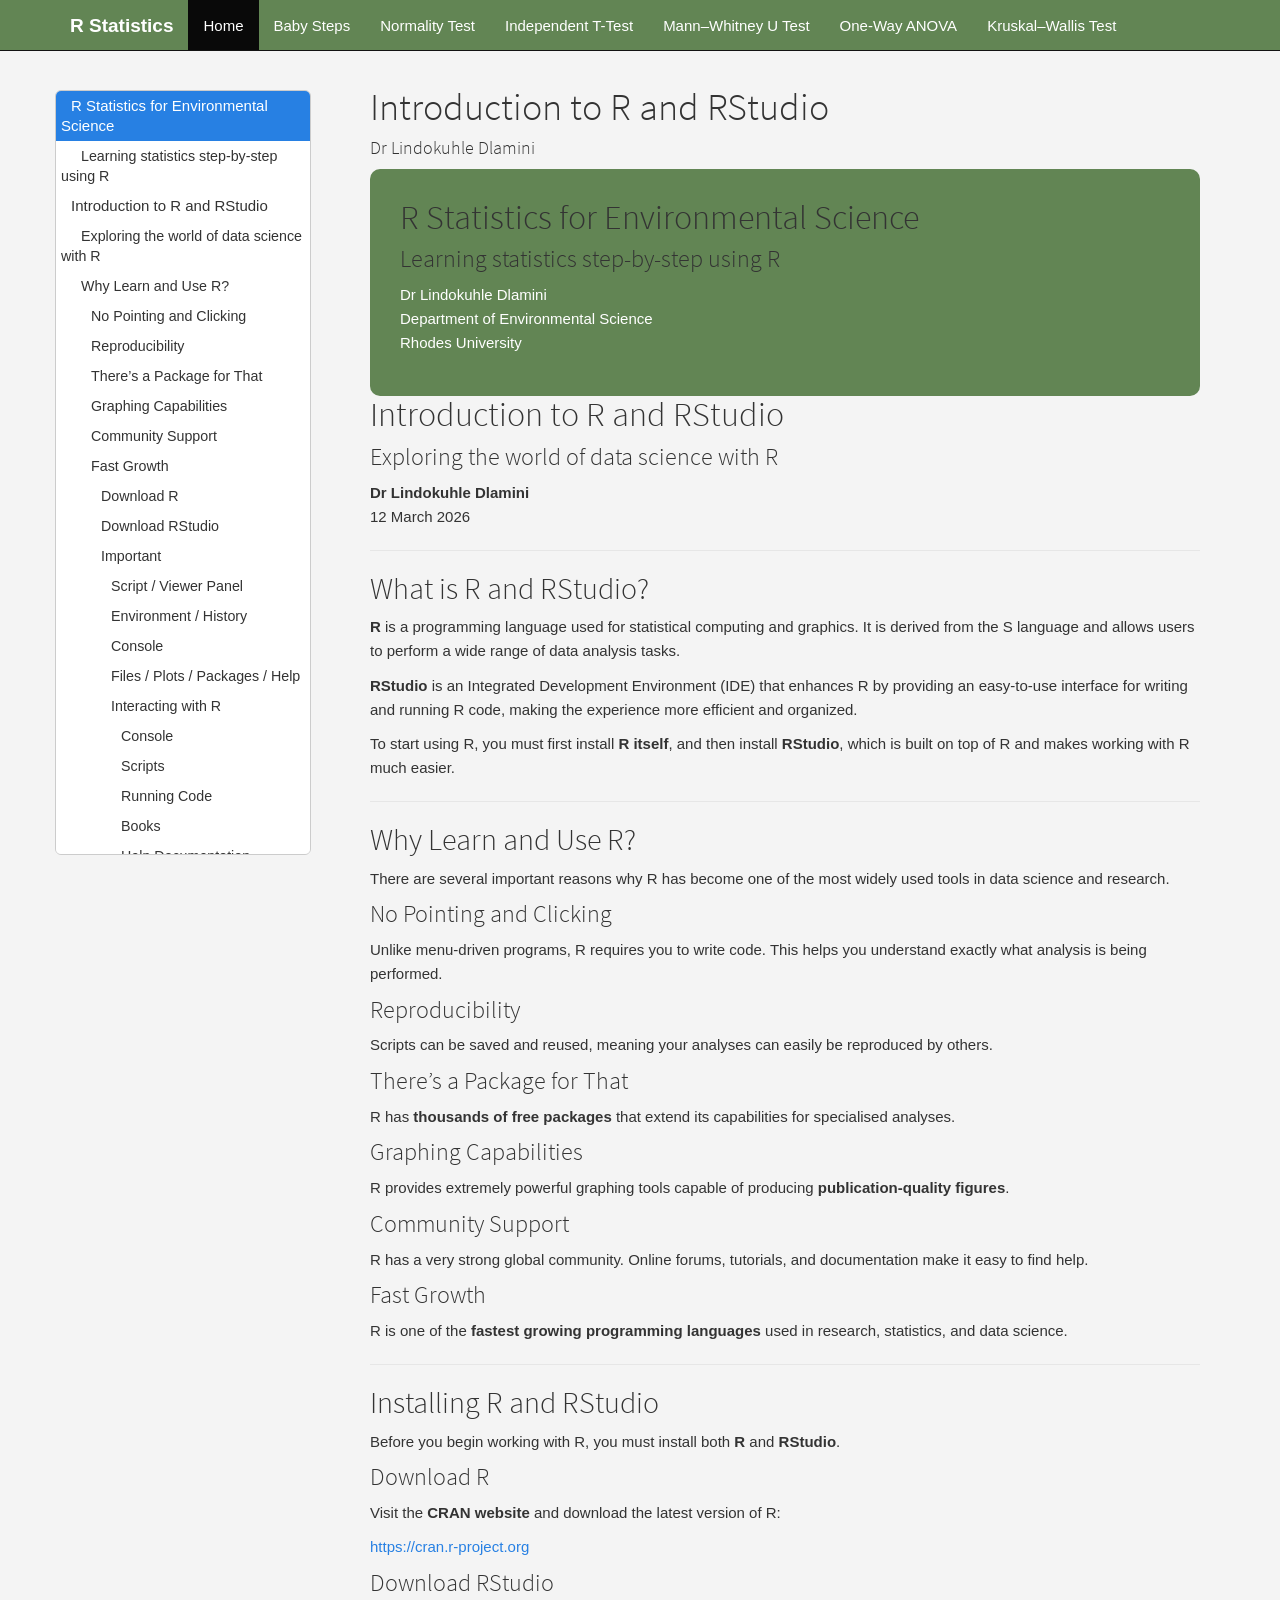
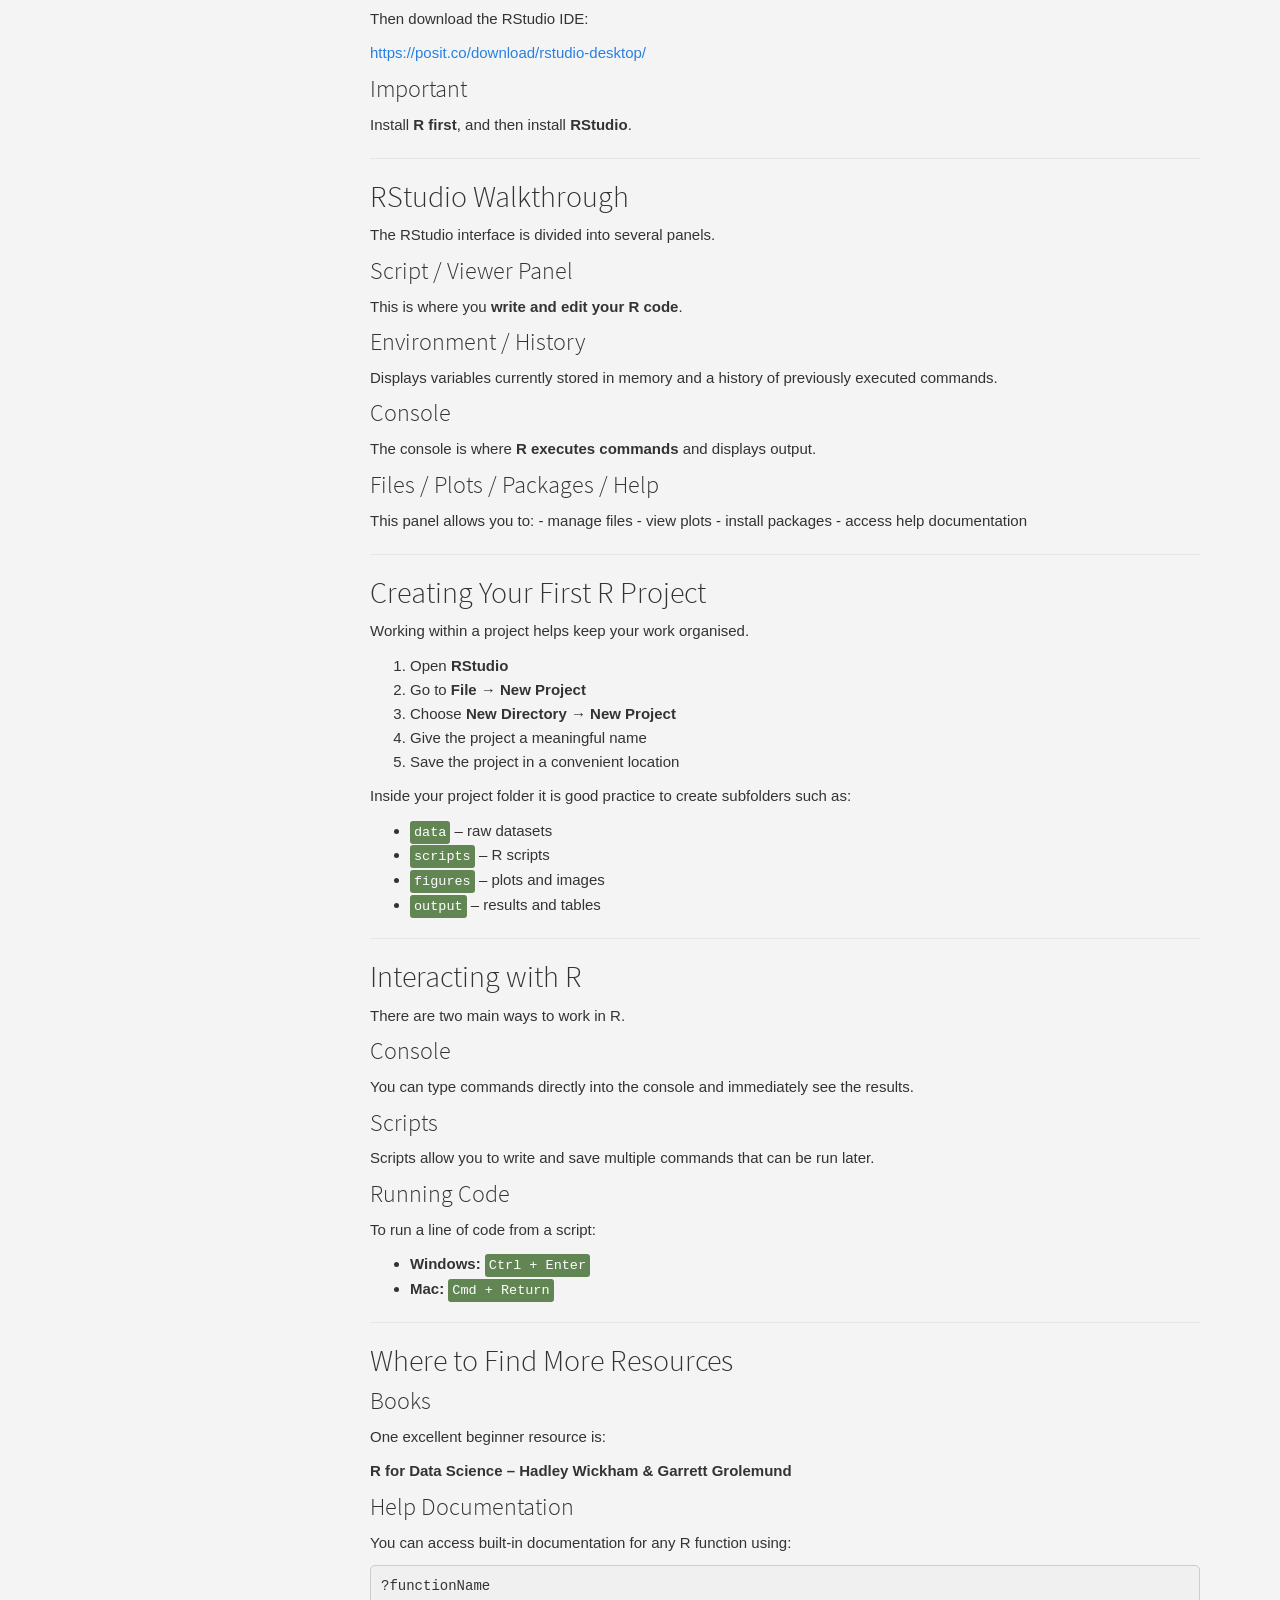
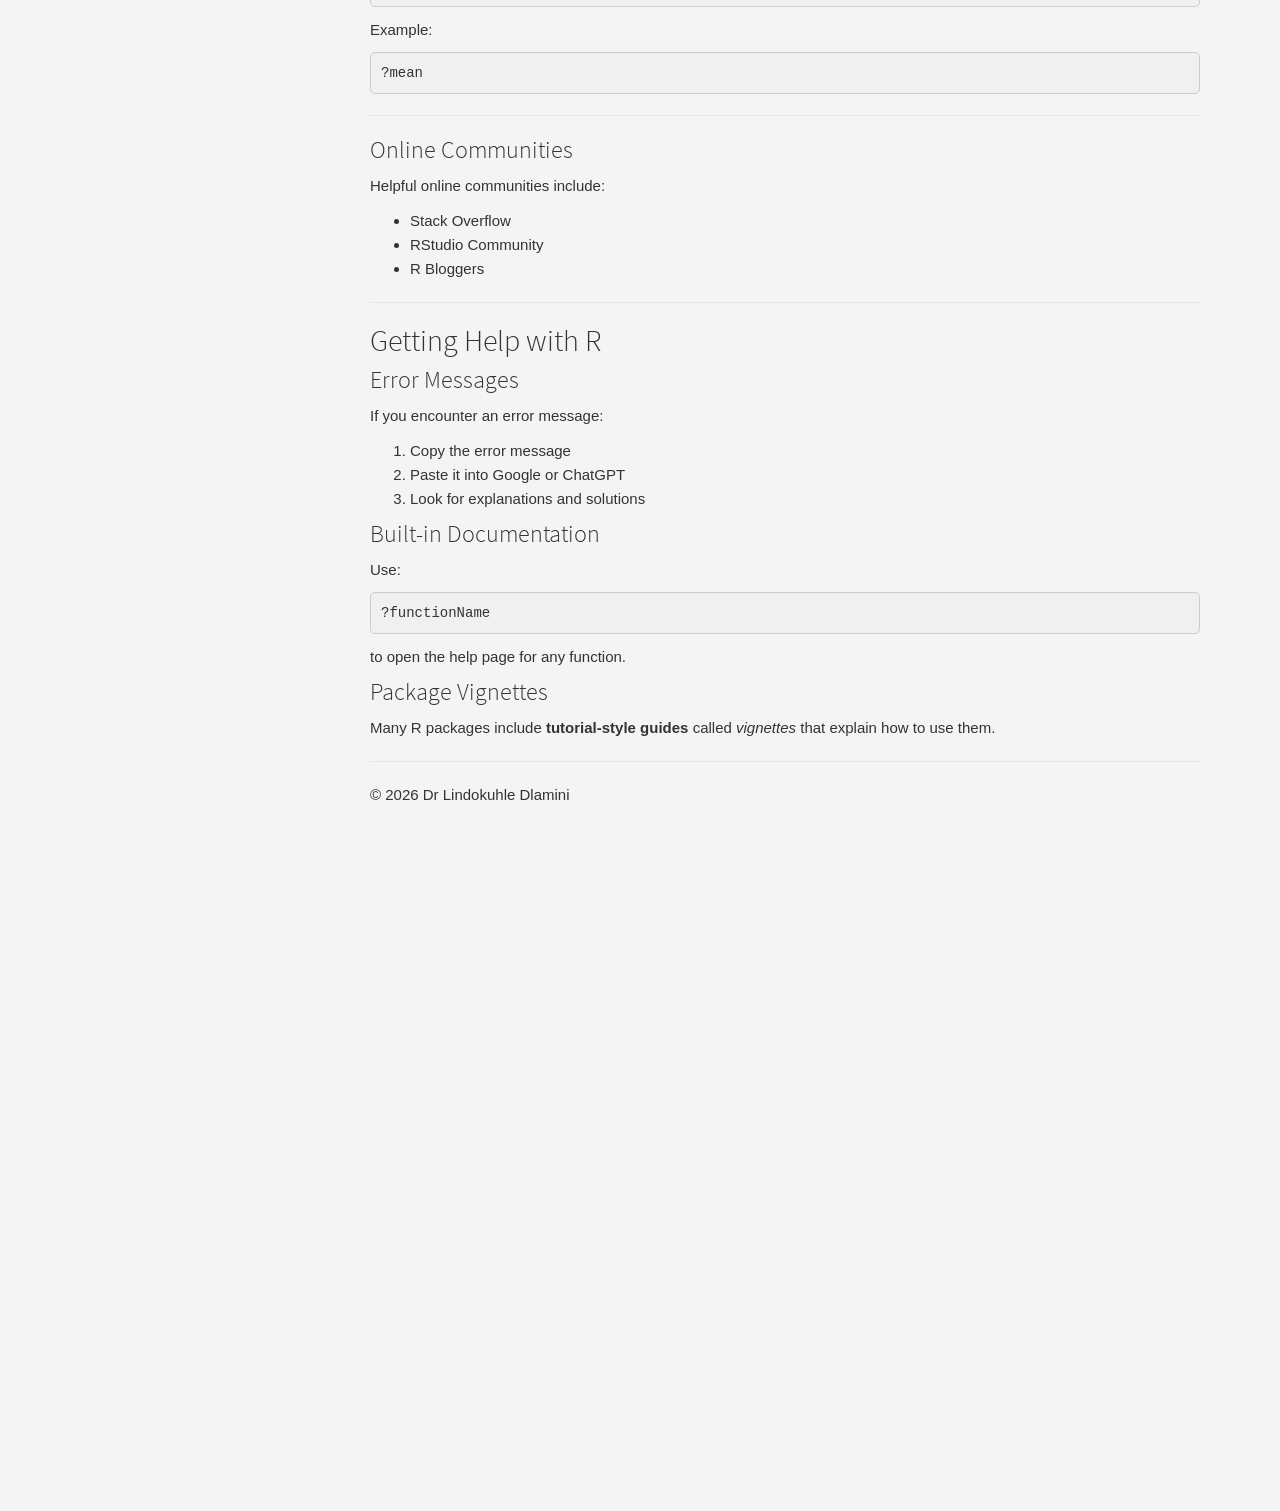
==== commit fc8402f4: "Add files via upload" ====
--- a/docs/index.html
+++ b/docs/index.html
@@ -30,6 +30,9 @@
        h6 {font-size: 12px;}
        code {color: inherit; background-color: rgba(0, 0, 0, 0.04);}
        pre:not([class]) { background-color: white }</style>
+<script src="site_libs/jqueryui-1.13.2/jquery-ui.min.js"></script>
+<link href="site_libs/tocify-1.9.1/jquery.tocify.css" rel="stylesheet" />
+<script src="site_libs/tocify-1.9.1/jquery.tocify.js"></script>
 <script src="site_libs/navigation-1.1/tabsets.js"></script>
 <link href="site_libs/highlightjs-9.12.0/default.css" rel="stylesheet" />
 <script src="site_libs/highlightjs-9.12.0/highlight.js"></script>
@@ -221,6 +224,75 @@
 
 
 
+<style type="text/css">
+
+#TOC {
+  margin: 25px 0px 20px 0px;
+}
+@media (max-width: 768px) {
+#TOC {
+  position: relative;
+  width: 100%;
+}
+}
+
+@media print {
+.toc-content {
+  /* see https://github.com/w3c/csswg-drafts/issues/4434 */
+  float: right;
+}
+}
+
+.toc-content {
+  padding-left: 30px;
+  padding-right: 40px;
+}
+
+div.main-container {
+  max-width: 1200px;
+}
+
+div.tocify {
+  width: 20%;
+  max-width: 260px;
+  max-height: 85%;
+}
+
+@media (min-width: 768px) and (max-width: 991px) {
+  div.tocify {
+    width: 25%;
+  }
+}
+
+@media (max-width: 767px) {
+  div.tocify {
+    width: 100%;
+    max-width: none;
+  }
+}
+
+.tocify ul, .tocify li {
+  line-height: 20px;
+}
+
+.tocify-subheader .tocify-item {
+  font-size: 0.90em;
+}
+
+.tocify .list-group-item {
+  border-radius: 0px;
+}
+
+.tocify-subheader {
+  display: inline;
+}
+.tocify-subheader .tocify-item {
+  font-size: 0.95em;
+}
+
+</style>
+
+
 
 </head>
 
@@ -228,6 +300,16 @@
 
 
 <div class="container-fluid main-container">
+
+
+<!-- setup 3col/9col grid for toc_float and main content  -->
+<div class="row">
+<div class="col-xs-12 col-sm-4 col-md-3">
+<div id="TOC" class="tocify">
+</div>
+</div>
+
+<div class="toc-content col-xs-12 col-sm-8 col-md-9">
 
 
 
@@ -282,91 +364,6 @@
 
 </div>
 
-<div id="TOC">
-<ul>
-<li><a href="#r-statistics-for-environmental-science"
-id="toc-r-statistics-for-environmental-science">R Statistics for
-Environmental Science</a>
-<ul>
-<li><a href="#learning-statistics-step-by-step-using-r"
-id="toc-learning-statistics-step-by-step-using-r">Learning statistics
-step-by-step using R</a></li>
-</ul></li>
-<li><a href="#introduction-to-r-and-rstudio"
-id="toc-introduction-to-r-and-rstudio">Introduction to R and RStudio</a>
-<ul>
-<li><a href="#exploring-the-world-of-data-science-with-r"
-id="toc-exploring-the-world-of-data-science-with-r">Exploring the world
-of data science with R</a></li>
-<li><a href="#what-is-r-and-rstudio" id="toc-what-is-r-and-rstudio">What
-is R and RStudio?</a></li>
-<li><a href="#why-learn-and-use-r" id="toc-why-learn-and-use-r">Why
-Learn and Use R?</a>
-<ul>
-<li><a href="#no-pointing-and-clicking"
-id="toc-no-pointing-and-clicking">No Pointing and Clicking</a></li>
-<li><a href="#reproducibility"
-id="toc-reproducibility">Reproducibility</a></li>
-<li><a href="#theres-a-package-for-that"
-id="toc-theres-a-package-for-that">There’s a Package for That</a></li>
-<li><a href="#graphing-capabilities"
-id="toc-graphing-capabilities">Graphing Capabilities</a></li>
-<li><a href="#community-support" id="toc-community-support">Community
-Support</a></li>
-<li><a href="#fast-growth" id="toc-fast-growth">Fast Growth</a></li>
-</ul></li>
-<li><a href="#installing-r-and-rstudio"
-id="toc-installing-r-and-rstudio">Installing R and RStudio</a>
-<ul>
-<li><a href="#download-r" id="toc-download-r">Download R</a></li>
-<li><a href="#download-rstudio" id="toc-download-rstudio">Download
-RStudio</a></li>
-<li><a href="#important" id="toc-important">Important</a></li>
-</ul></li>
-<li><a href="#rstudio-walkthrough" id="toc-rstudio-walkthrough">RStudio
-Walkthrough</a>
-<ul>
-<li><a href="#script-viewer-panel" id="toc-script-viewer-panel">Script /
-Viewer Panel</a></li>
-<li><a href="#environment-history"
-id="toc-environment-history">Environment / History</a></li>
-<li><a href="#console" id="toc-console">Console</a></li>
-<li><a href="#files-plots-packages-help"
-id="toc-files-plots-packages-help">Files / Plots / Packages /
-Help</a></li>
-</ul></li>
-<li><a href="#creating-your-first-r-project"
-id="toc-creating-your-first-r-project">Creating Your First R
-Project</a></li>
-<li><a href="#interacting-with-r"
-id="toc-interacting-with-r">Interacting with R</a>
-<ul>
-<li><a href="#console-1" id="toc-console-1">Console</a></li>
-<li><a href="#scripts" id="toc-scripts">Scripts</a></li>
-<li><a href="#running-code" id="toc-running-code">Running Code</a></li>
-</ul></li>
-<li><a href="#where-to-find-more-resources"
-id="toc-where-to-find-more-resources">Where to Find More Resources</a>
-<ul>
-<li><a href="#books" id="toc-books">Books</a></li>
-<li><a href="#help-documentation" id="toc-help-documentation">Help
-Documentation</a></li>
-<li><a href="#online-communities" id="toc-online-communities">Online
-Communities</a></li>
-</ul></li>
-<li><a href="#getting-help-with-r" id="toc-getting-help-with-r">Getting
-Help with R</a>
-<ul>
-<li><a href="#error-messages" id="toc-error-messages">Error
-Messages</a></li>
-<li><a href="#built-in-documentation"
-id="toc-built-in-documentation">Built-in Documentation</a></li>
-<li><a href="#package-vignettes" id="toc-package-vignettes">Package
-Vignettes</a></li>
-</ul></li>
-</ul></li>
-</ul>
-</div>
 
 <div id="r-statistics-for-environmental-science" class="section level1"
 style="background-color:#628554;padding:30px;border-radius:10px;color:white">
@@ -585,6 +582,8 @@
 
 
 
+</div>
+</div>
 
 </div>
 
@@ -617,6 +616,35 @@
 
 <!-- code folding -->
 
+<script>
+$(document).ready(function ()  {
+
+    // temporarily add toc-ignore selector to headers for the consistency with Pandoc
+    $('.unlisted.unnumbered').addClass('toc-ignore')
+
+    // move toc-ignore selectors from section div to header
+    $('div.section.toc-ignore')
+        .removeClass('toc-ignore')
+        .children('h1,h2,h3,h4,h5').addClass('toc-ignore');
+
+    // establish options
+    var options = {
+      selectors: "h1,h2,h3",
+      theme: "bootstrap3",
+      context: '.toc-content',
+      hashGenerator: function (text) {
+        return text.replace(/[.\\/?&!#<>]/g, '').replace(/\s/g, '_');
+      },
+      ignoreSelector: ".toc-ignore",
+      scrollTo: 0
+    };
+    options.showAndHide = false;
+    options.smoothScroll = true;
+
+    // tocify
+    var toc = $("#TOC").tocify(options).data("toc-tocify");
+});
+</script>
 
 <!-- dynamically load mathjax for compatibility with self-contained -->
 <script>
